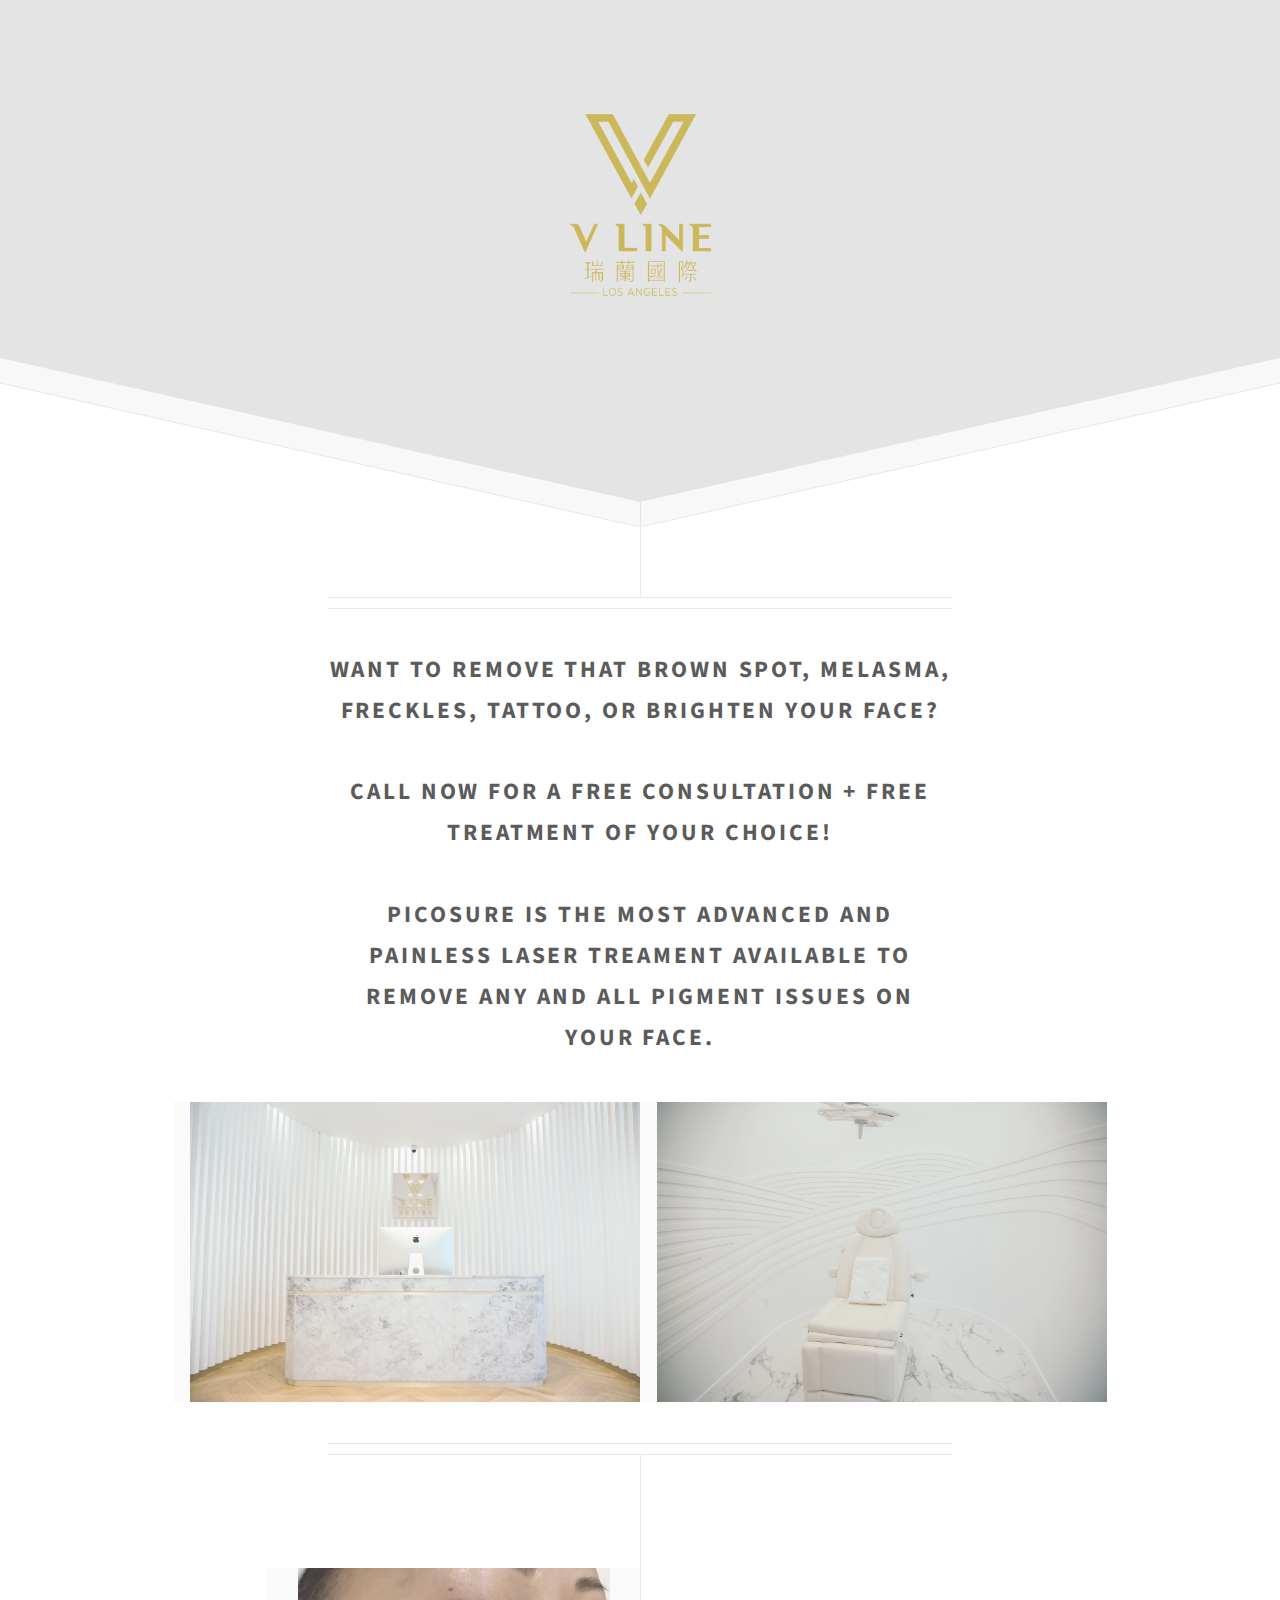
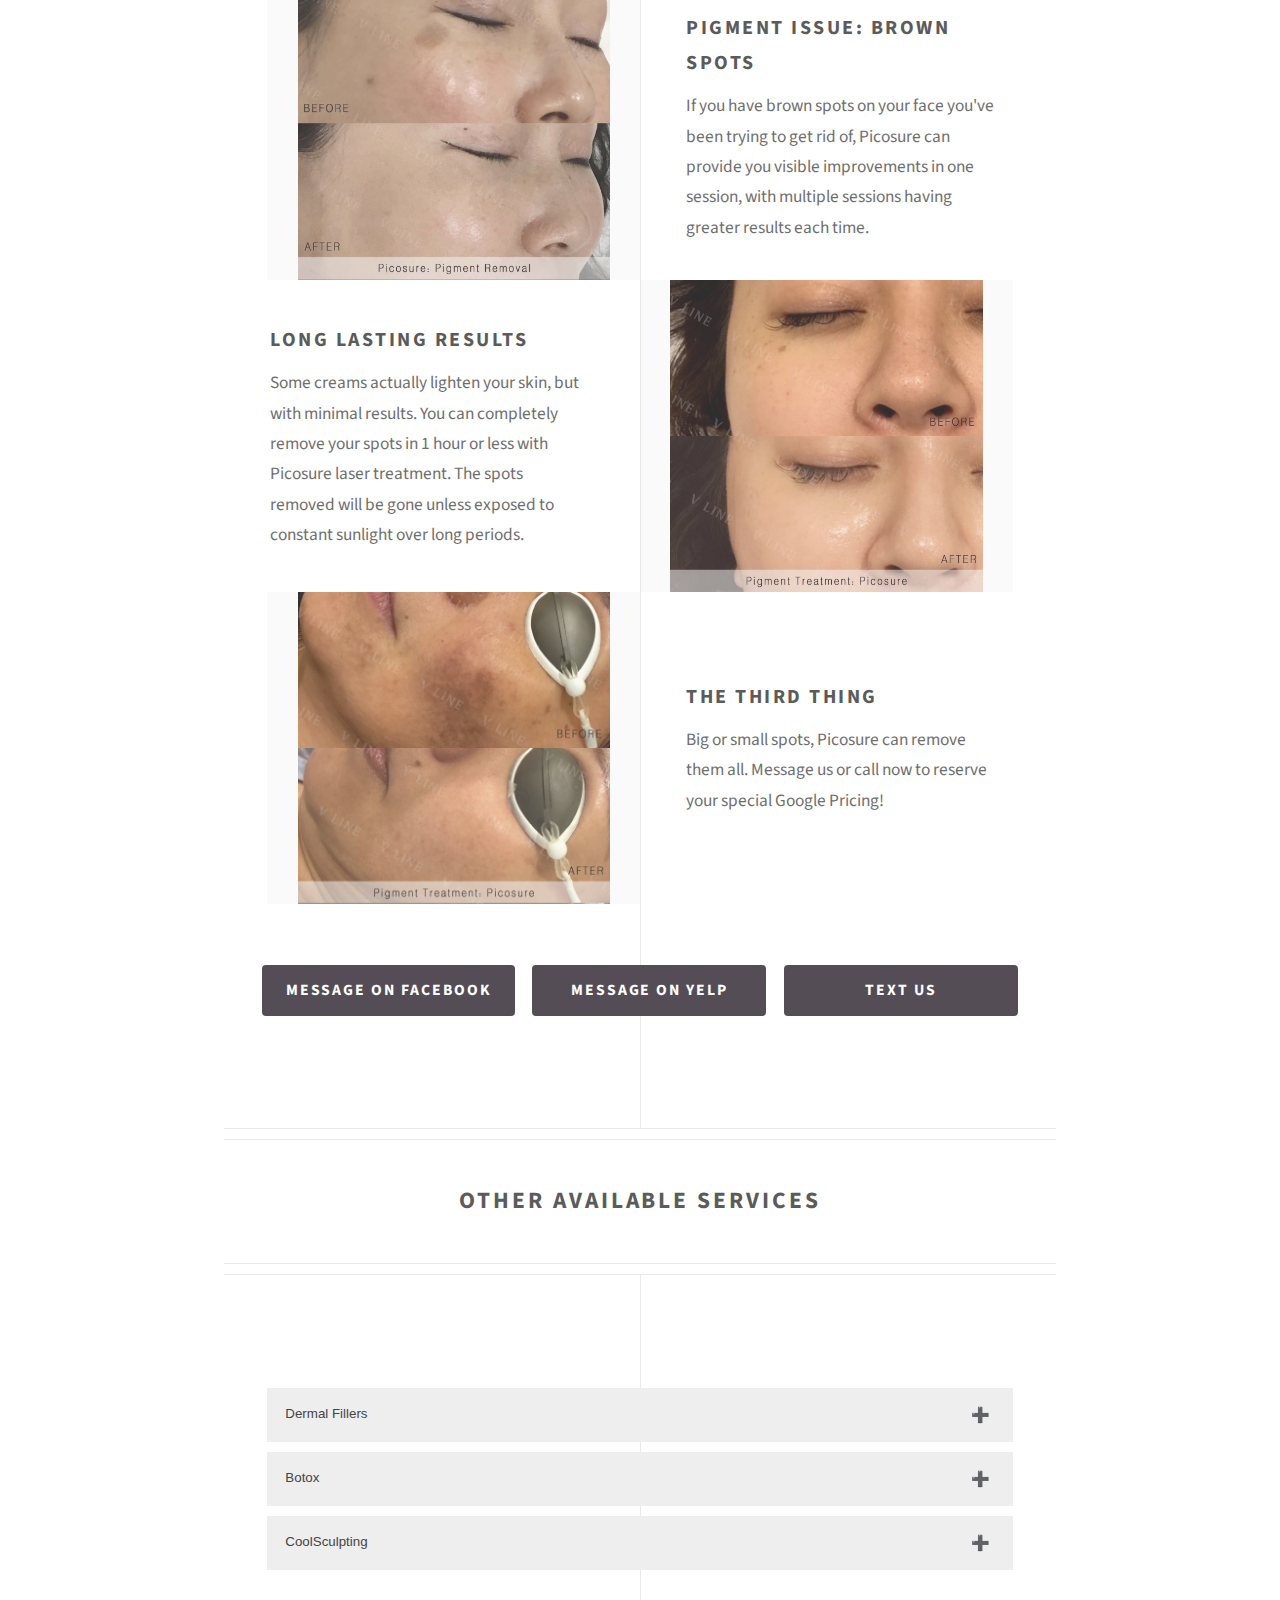
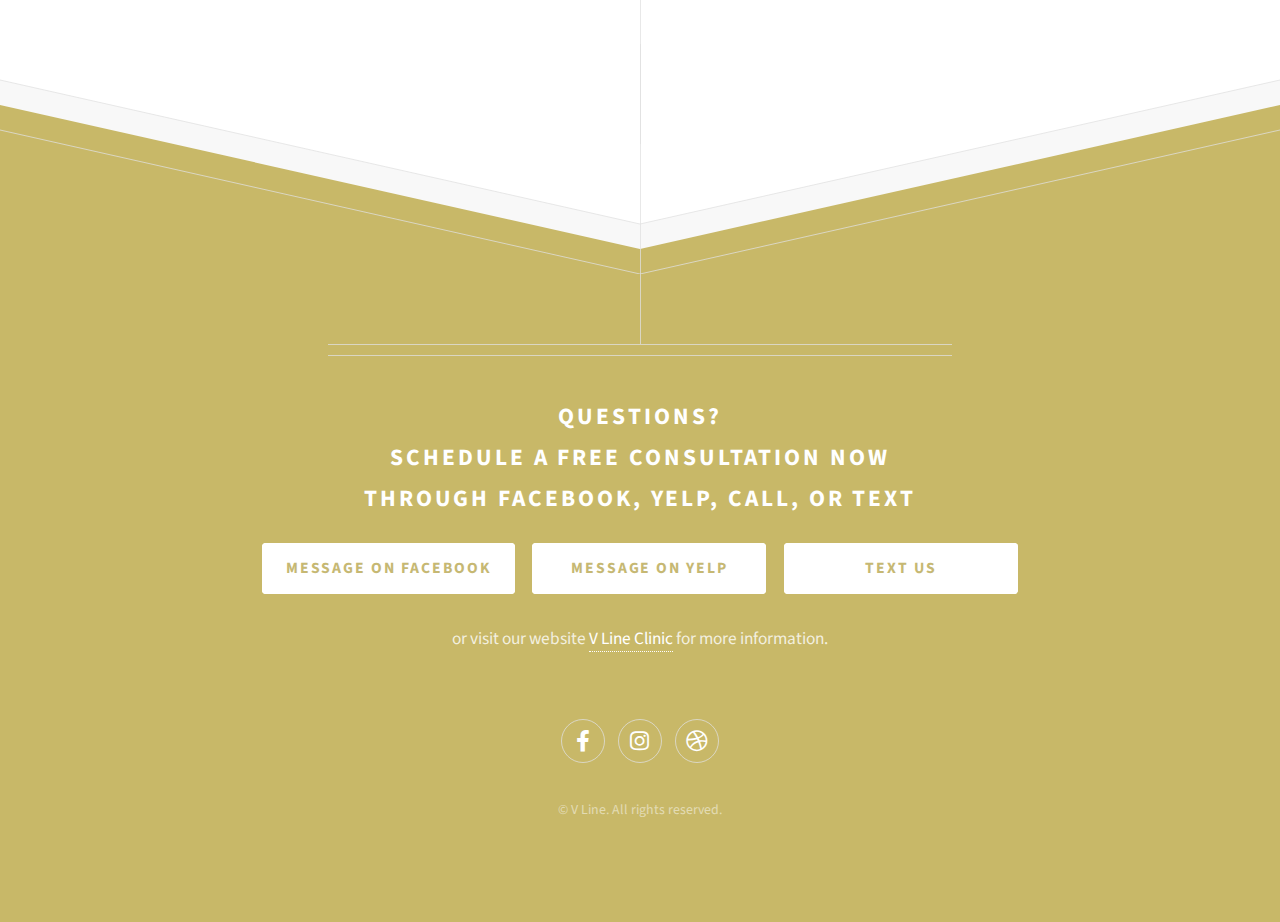
==== index.html @ 089d0a46 "Initial Accordion" ====
<!DOCTYPE HTML>
<!--
	Directive by HTML5 UP
	html5up.net | @ajlkn
	Free for personal and commercial use under the CCA 3.0 license (html5up.net/license)
-->
<html>
	<head>
		<title>V Line LA</title>
		<meta charset="utf-8" />
		<meta name="viewport" content="width=device-width, initial-scale=1, user-scalable=no" />
		<link rel="icon" type="image/png" href="./logo.png">
		<link rel="stylesheet" href="assets/css/main.css" />
	</head>
	<body class="is-preload">
		<!-- Header 
		<div class="navbar">
			<a href="#home">Home</a>
			<a href="#news">News</a>
			<a href="#contact">Contact</a>
		  </div>
		-->

		<!-- Header -->
			<div id="header">
				<img src="./logo.png" class="img-responsive center-all left-1" width="200" height="200">
				<!--<span class="logo icon fa-paper-plane"></span>-->
				
				<p>
				</p>
			</div>

		<!-- Main -->
			<div id="main">

				<header class="major container medium">
					<h2>Want to remove that brown spot, melasma, freckles, tattoo, or brighten your face?
					<br />
					<br />
					Call now for a free consultation + free treatment of your choice!
					<br />
					<br />
					Picosure is the most advanced and painless laser treament available to remove any and all pigment issues on your face.
					</h2>
					<div class="col-12">
						<ul class="actions special images">
						<li class="image"><img src="images/waiting.jpg" style="height:300px;" alt="" /></li>
						<li class="image"><img src="images/desk.jpg" style="height:300px;" alt="" /></li>
						<li class="image"><img src="images/room1.jpg" style="height:300px;" alt="" /></li>
						</ul>
					</div>
					
					<!--
					<p>Tellus erat mauris ipsum fermentum<br />
					etiam vivamus nunc nibh morbi.</p>
					-->
				</header>

				<div class="box alt container">
					<section class="feature left">
						<a class="image solid"><img src="images/img01.jpg" alt="" /></a>
						<div class="content">
							<h3>Pigment Issue: Brown Spots</h3>
							<p> If you have brown spots on your face you've been trying to get rid of, Picosure can provide you visible improvements in one session, with multiple sessions having greater results each time.</p>
						</div>
					</section>
					<section class="feature right">
						<a class="image solid"><img src="images/img02.jpg" alt="" /></a>
						<div class="content">
							<h3>Long Lasting Results</h3>
							<p>Some creams actually lighten your skin, but with minimal results. You can completely remove your spots in 1 hour or less with Picosure laser treatment.
								The spots removed will be gone unless exposed to constant sunlight over long periods.
							</p>
						</div>
					</section>
					<section class="feature left">
						<a class="image solid"><img src="images/img03.jpg" alt="" /></a>
						<div class="content">
							<h3>The Third Thing</h3>
							<p>Big or small spots, Picosure can remove them all. Message us or call now to reserve your special Google Pricing!</p>
						</div>
					</section>

				</br>
			</br>
			

					<div class="col-12">
						<ul class="actions special">
							<li><input type="submit" onClick="window.location = 'https://m.me/108499183831621?ref=w8897456';" value="Message On Facebook" /></li>
							<li><input type="submit" onClick="window.location = 'https://www.yelp.com/biz/v-line-cosmetic-clinic-arcadia?osq=vline+cosmetic';" value="Message On Yelp" /></li>
							<li><input type="submit" onClick="window.location = 'sms:6269883038';" value="Text Us" /></li>
						</ul>
					</div>
				</div>

				


				<header class="major container small">
					<h2>Other Available Services
					</h2>
					<!--
					<p>Tellus erat mauris ipsum fermentum<br />
					etiam vivamus nunc nibh morbi.</p>
					-->
				</header>

				<div class="box alt container">

                    <button class="accordion">Dermal Fillers</button>
                    <div class="panel">
                      <p>Enhance and restore for a younger appearance, soften facial contours, sharpen the bridge of the nose and chin, remove wrinkles, uplift the face and decrease the appearance of scars.</p>
                    </div>
                    <div class="acc-spacer"></div>
                    
                    <button class="accordion">Botox</button>
                    <div class="panel">
                      <p>Soften the appearance of lines and wrinkles, decrease bulky muscles, relieve headaches and stop underarm sweating.</p>
                    </div>
                    <div class="acc-spacer"></div>

                    <button class="accordion">CoolSculpting</button>
                    <div class="panel">
                      <p>Freeze and remove unwanted areas of fat. Each treatment will permanently destroy about 22-25% in the target area.</p>
                    </div>
                    <div class="acc-spacer"></div>

                    <!-- digiriotdev@gmail.com commented only for owner ref-->
					<!-- <section class="feature left">
						<a class="image solid"><img src="images/filler.JPG" alt=""/></a>
						<div class="content">
							<h3>Dermal Fillers</h3>
							<p> Enhance and restore for a younger appearance, soften facial contours, sharpen the bridge of the nose and chin, remove wrinkles, uplift the face and decrease the appearance of scars.</p>
						</div>
					</section>
					<section class="feature left">
						<a class="image solid"><img src="images/botox.jpg" alt="" /></a>
						<div class="content">
							<h3>Botox</h3>
							<p>Soften the appearance of lines and wrinkles, decrease bulky muscles, relieve headaches and stop underarm sweating.
							</p>
						</div>
					</section>
					<section class="feature left">
						<a class="image solid"><img src="images/cools.jpg" alt="" /></a>
						<div class="content">
							<h3>CoolSculpting</h3>
							<p>Freeze and remove unwanted areas of fat. Each treatment will permanently destroy about 22-25% in the target area.</p>
						</div>
					</section> -->
				</div>

				
				
				

				

				
				

			</div>

			

		<!-- Footer -->
			<div id="footer">
				<div class="container medium">

					<header class="major last">
						<h2>Questions? </br> Schedule A Free Consultation Now Through Facebook, Yelp, Call, or Text</h2>
					</header>

					<div class="row">
						<div class="col-12">
							<ul class="actions special">
								<li><input type="submit" onClick="window.location = 'https://m.me/108499183831621?ref=w8897456';" value="Message On Facebook" /></li>
								<li><input type="submit" onClick="window.location = 'https://www.yelp.com/biz/v-line-cosmetic-clinic-arcadia?osq=vline+cosmetic';" value="Message On Yelp" /></li>
								<li><input type="submit" onClick="window.location = 'sms:6269883038';" value="Text Us" /></li>
							</ul>
						</div>
					</div>
					<br/>

					<p>or visit our website <a href="http://www.vlineclinicusa.com">V Line Clinic</a> for more information.</p>

						

						
						<br/>

					<ul class="icons">
						<li><a href="https://www.facebook.com/vlinearcadia/" class="icon brands fa-facebook-f"><span class="label">Facebook</span></a></li>
						<li><a href="https://www.instagram.com/vlinela" class="icon brands fa-instagram"><span class="label">Instagram</span></a></li>
						<li><a href="http://www.vlineclinicusa.com" class="icon brands fa-dribbble"><span class="label">Dribbble</span></a></li>
					</ul>

					<ul class="copyright">
						<li>&copy; V Line. All rights reserved.</li>
					</ul>

				</div>
			</div>

		<!-- Scripts -->
			<script src="assets/js/jquery.min.js"></script>
			<script src="assets/js/browser.min.js"></script>
			<script src="assets/js/breakpoints.min.js"></script>
			<script src="assets/js/util.js"></script>
			<script src="assets/js/main.js"></script>

	</body>
</html>
---- assets/css/main.css ----
@import url("fontawesome-all.min.css");
@import url("https://fonts.googleapis.com/css?family=Source+Sans+Pro:300,300italic,400,400italic,600,600italic,700,700italic");

/*
	Directive by HTML5 UP
	html5up.net | @ajlkn
	Free for personal and commercial use under the CCA 3.0 license (html5up.net/license)
*/

html, body, div, span, applet, object,
iframe, h1, h2, h3, h4, h5, h6, p, blockquote,
pre, a, abbr, acronym, address, big, cite,
code, del, dfn, em, img, ins, kbd, q, s, samp,
small, strike, strong, sub, sup, tt, var, b,
u, i, center, dl, dt, dd, ol, ul, li, fieldset,
form, label, legend, table, caption, tbody,
tfoot, thead, tr, th, td, article, aside,
canvas, details, embed, figure, figcaption,
footer, header, hgroup, menu, nav, output, ruby,
section, summary, time, mark, audio, video {
	margin: 0;
	padding: 0;
	border: 0;
	font-size: 100%;
	font: inherit;
	vertical-align: baseline;}

article, aside, details, figcaption, figure,
footer, header, hgroup, menu, nav, section {
	display: block;}

body {
	line-height: 1;
}

ol, ul {
	list-style: none;
}

blockquote, q {
	quotes: none;
}

	blockquote:before, blockquote:after, q:before, q:after {
		content: '';
		content: none;
	}

table {
	border-collapse: collapse;
	border-spacing: 0;
}

body {
	-webkit-text-size-adjust: none;
}

mark {
	background-color: transparent;
	color: inherit;
}

input::-moz-focus-inner {
	border: 0;
	padding: 0;
}

input, select, textarea {
	-moz-appearance: none;
	-webkit-appearance: none;
	-ms-appearance: none;
	appearance: none;
}

/* Basic */

	html {
		box-sizing: border-box;
	}

	*, *:before, *:after {
		box-sizing: inherit;
	}

	html, body {
		height: 100%;
	}

	body {
		background: #ffffff;
	}

		body.is-preload *, body.is-preload *:before, body.is-preload *:after {
			-moz-animation: none !important;
			-webkit-animation: none !important;
			-ms-animation: none !important;
			animation: none !important;
			-moz-transition: none !important;
			-webkit-transition: none !important;
			-ms-transition: none !important;
			transition: none !important;
		}

	body, input, select, textarea {
		color: #6e6e6e;
		font-family: 'Source Sans Pro', sans-serif;
		font-size: 16pt;
		font-weight: 400;
		line-height: 1.75em;
	}

	a {
		-moz-transition: color 0.2s ease-in-out, border-bottom-color 0.2s ease-in-out;
		-webkit-transition: color 0.2s ease-in-out, border-bottom-color 0.2s ease-in-out;
		-ms-transition: color 0.2s ease-in-out, border-bottom-color 0.2s ease-in-out;
		transition: color 0.2s ease-in-out, border-bottom-color 0.2s ease-in-out;
		border-bottom: dotted 1px;
		color: #4eb980;
		text-decoration: none;
	}

		a:hover {
			border-bottom-color: transparent;
		}

	strong, b {
		font-weight: 600;
		color: #5b5b5b;
	}

	em, i {
		font-style: italic;
	}

	p, ul, ol, dl, table, blockquote, form {
		margin: 0 0 2em 0;
	}

	h1, h2, h3, h4, h5, h6 {
		color: #5b5b5b;
		font-weight: 700;
		letter-spacing: 0.125em;
		line-height: 1.75em;
		margin-bottom: 1em;
		text-transform: uppercase;
		text-align: center;
	}

		h1 a, h2 a, h3 a, h4 a, h5 a, h6 a {
			color: inherit;
			text-decoration: none;
		}

	h2 {
		font-size: 1.75em;
	}

	h3 {
		font-size: 1.5em;
	}

	sub {
		font-size: 0.8em;
		position: relative;
		top: 0.5em;
	}

	sup {
		font-size: 0.8em;
		position: relative;
		top: -0.5em;
	}

	hr {
		border: 0;
		border-top: solid 1px rgba(224, 224, 224, 0.75);
		margin-bottom: 1.5em;
	}

	blockquote {
		border-left: solid 0.5em rgba(224, 224, 224, 0.75);
		font-style: italic;
		padding: 1em 0 1em 2em;
	}

/* Container */

	.container {
		margin: 0 auto;
		max-width: 100%;
		width: 51em;
	}

		.container.medium {
			width: 38.25em;
		}

		@media screen and (max-width: 1280px) {

			.container {
				width: 48em;
			}

				.container.medium {
					width: 36em;
				}

		}

		@media screen and (max-width: 980px) {

			.container {
				width: 95%;
			}

				.container.medium {
					width: 71.25%;
				}

		}

		@media screen and (max-width: 840px) {

			.container {
				width: 95% !important;
			}

		}

		@media screen and (max-width: 736px) {

			.container {
				width: 90% !important;
			}

		}

		@media screen and (max-width: 480px) {

			.container {
				width: 100% !important;
			}

		}

/* Row */

	.row {
		display: flex;
		flex-wrap: wrap;
		box-sizing: border-box;
		align-items: stretch;
	}

		.row > * {
			box-sizing: border-box;
		}

		.row.gtr-uniform > * > :last-child {
			margin-bottom: 0;
		}

		.row.aln-left {
			justify-content: flex-start;
		}

		.row.aln-center {
			justify-content: center;
		}

		.row.aln-right {
			justify-content: flex-end;
		}

		.row.aln-top {
			align-items: flex-start;
		}

		.row.aln-middle {
			align-items: center;
		}

		.row.aln-bottom {
			align-items: flex-end;
		}

		.row > .imp {
			order: -1;
		}

		.row > .col-1 {
			width: 8.33333%;
		}

		.row > .off-1 {
			margin-left: 8.33333%;
		}

		.row > .col-2 {
			width: 16.66667%;
		}

		.row > .off-2 {
			margin-left: 16.66667%;
		}

		.row > .col-3 {
			width: 25%;
		}

		.row > .off-3 {
			margin-left: 25%;
		}

		.row > .col-4 {
			width: 33.33333%;
		}

		.row > .off-4 {
			margin-left: 33.33333%;
		}

		.row > .col-5 {
			width: 41.66667%;
		}

		.row > .off-5 {
			margin-left: 41.66667%;
		}

		.row > .col-6 {
			width: 50%;
		}

		.row > .off-6 {
			margin-left: 50%;
		}

		.row > .col-7 {
			width: 58.33333%;
		}

		.row > .off-7 {
			margin-left: 58.33333%;
		}

		.row > .col-8 {
			width: 66.66667%;
		}

		.row > .off-8 {
			margin-left: 66.66667%;
		}

		.row > .col-9 {
			width: 75%;
		}

		.row > .off-9 {
			margin-left: 75%;
		}

		.row > .col-10 {
			width: 83.33333%;
		}

		.row > .off-10 {
			margin-left: 83.33333%;
		}

		.row > .col-11 {
			width: 91.66667%;
		}

		.row > .off-11 {
			margin-left: 91.66667%;
		}

		.row > .col-12 {
			width: 100%;
		}

		.row > .off-12 {
			margin-left: 100%;
		}

		.row.gtr-0 {
			margin-top: 0px;
			margin-left: 0px;
		}

			.row.gtr-0 > * {
				padding: 0px 0 0 0px;
			}

			.row.gtr-0.gtr-uniform {
				margin-top: 0px;
			}

				.row.gtr-0.gtr-uniform > * {
					padding-top: 0px;
				}

		.row.gtr-25 {
			margin-top: -7.5px;
			margin-left: -7.5px;
		}

			.row.gtr-25 > * {
				padding: 7.5px 0 0 7.5px;
			}

			.row.gtr-25.gtr-uniform {
				margin-top: -7.5px;
			}

				.row.gtr-25.gtr-uniform > * {
					padding-top: 7.5px;
				}

		.row.gtr-50 {
			margin-top: -15px;
			margin-left: -15px;
		}

			.row.gtr-50 > * {
				padding: 15px 0 0 15px;
			}

			.row.gtr-50.gtr-uniform {
				margin-top: -15px;
			}

				.row.gtr-50.gtr-uniform > * {
					padding-top: 15px;
				}

		.row {
			margin-top: -30px;
			margin-left: -30px;
		}

			.row > * {
				padding: 30px 0 0 30px;
			}

			.row.gtr-uniform {
				margin-top: -30px;
			}

				.row.gtr-uniform > * {
					padding-top: 30px;
				}

		.row.gtr-150 {
			margin-top: -45px;
			margin-left: -45px;
		}

			.row.gtr-150 > * {
				padding: 45px 0 0 45px;
			}

			.row.gtr-150.gtr-uniform {
				margin-top: -45px;
			}

				.row.gtr-150.gtr-uniform > * {
					padding-top: 45px;
				}

		.row.gtr-200 {
			margin-top: -60px;
			margin-left: -60px;
		}

			.row.gtr-200 > * {
				padding: 60px 0 0 60px;
			}

			.row.gtr-200.gtr-uniform {
				margin-top: -60px;
			}

				.row.gtr-200.gtr-uniform > * {
					padding-top: 60px;
				}

		@media screen and (max-width: 1680px) {

			.row {
				display: flex;
				flex-wrap: wrap;
				box-sizing: border-box;
				align-items: stretch;
			}

				.row > * {
					box-sizing: border-box;
				}

				.row.gtr-uniform > * > :last-child {
					margin-bottom: 0;
				}

				.row.aln-left {
					justify-content: flex-start;
				}

				.row.aln-center {
					justify-content: center;
				}

				.row.aln-right {
					justify-content: flex-end;
				}

				.row.aln-top {
					align-items: flex-start;
				}

				.row.aln-middle {
					align-items: center;
				}

				.row.aln-bottom {
					align-items: flex-end;
				}

				.row > .imp-wide {
					order: -1;
				}

				.row > .col-1-wide {
					width: 8.33333%;
				}

				.row > .off-1-wide {
					margin-left: 8.33333%;
				}

				.row > .col-2-wide {
					width: 16.66667%;
				}

				.row > .off-2-wide {
					margin-left: 16.66667%;
				}

				.row > .col-3-wide {
					width: 25%;
				}

				.row > .off-3-wide {
					margin-left: 25%;
				}

				.row > .col-4-wide {
					width: 33.33333%;
				}

				.row > .off-4-wide {
					margin-left: 33.33333%;
				}

				.row > .col-5-wide {
					width: 41.66667%;
				}

				.row > .off-5-wide {
					margin-left: 41.66667%;
				}

				.row > .col-6-wide {
					width: 50%;
				}

				.row > .off-6-wide {
					margin-left: 50%;
				}

				.row > .col-7-wide {
					width: 58.33333%;
				}

				.row > .off-7-wide {
					margin-left: 58.33333%;
				}

				.row > .col-8-wide {
					width: 66.66667%;
				}

				.row > .off-8-wide {
					margin-left: 66.66667%;
				}

				.row > .col-9-wide {
					width: 75%;
				}

				.row > .off-9-wide {
					margin-left: 75%;
				}

				.row > .col-10-wide {
					width: 83.33333%;
				}

				.row > .off-10-wide {
					margin-left: 83.33333%;
				}

				.row > .col-11-wide {
					width: 91.66667%;
				}

				.row > .off-11-wide {
					margin-left: 91.66667%;
				}

				.row > .col-12-wide {
					width: 100%;
				}

				.row > .off-12-wide {
					margin-left: 100%;
				}

				.row.gtr-0 {
					margin-top: 0px;
					margin-left: 0px;
				}

					.row.gtr-0 > * {
						padding: 0px 0 0 0px;
					}

					.row.gtr-0.gtr-uniform {
						margin-top: 0px;
					}

						.row.gtr-0.gtr-uniform > * {
							padding-top: 0px;
						}

				.row.gtr-25 {
					margin-top: -7.5px;
					margin-left: -7.5px;
				}

					.row.gtr-25 > * {
						padding: 7.5px 0 0 7.5px;
					}

					.row.gtr-25.gtr-uniform {
						margin-top: -7.5px;
					}

						.row.gtr-25.gtr-uniform > * {
							padding-top: 7.5px;
						}

				.row.gtr-50 {
					margin-top: -15px;
					margin-left: -15px;
				}

					.row.gtr-50 > * {
						padding: 15px 0 0 15px;
					}

					.row.gtr-50.gtr-uniform {
						margin-top: -15px;
					}

						.row.gtr-50.gtr-uniform > * {
							padding-top: 15px;
						}

				.row {
					margin-top: -30px;
					margin-left: -30px;
				}

					.row > * {
						padding: 30px 0 0 30px;
					}

					.row.gtr-uniform {
						margin-top: -30px;
					}

						.row.gtr-uniform > * {
							padding-top: 30px;
						}

				.row.gtr-150 {
					margin-top: -45px;
					margin-left: -45px;
				}

					.row.gtr-150 > * {
						padding: 45px 0 0 45px;
					}

					.row.gtr-150.gtr-uniform {
						margin-top: -45px;
					}

						.row.gtr-150.gtr-uniform > * {
							padding-top: 45px;
						}

				.row.gtr-200 {
					margin-top: -60px;
					margin-left: -60px;
				}

					.row.gtr-200 > * {
						padding: 60px 0 0 60px;
					}

					.row.gtr-200.gtr-uniform {
						margin-top: -60px;
					}

						.row.gtr-200.gtr-uniform > * {
							padding-top: 60px;
						}

		}

		@media screen and (max-width: 1280px) {

			.row {
				display: flex;
				flex-wrap: wrap;
				box-sizing: border-box;
				align-items: stretch;
			}

				.row > * {
					box-sizing: border-box;
				}

				.row.gtr-uniform > * > :last-child {
					margin-bottom: 0;
				}

				.row.aln-left {
					justify-content: flex-start;
				}

				.row.aln-center {
					justify-content: center;
				}

				.row.aln-right {
					justify-content: flex-end;
				}

				.row.aln-top {
					align-items: flex-start;
				}

				.row.aln-middle {
					align-items: center;
				}

				.row.aln-bottom {
					align-items: flex-end;
				}

				.row > .imp-normal {
					order: -1;
				}

				.row > .col-1-normal {
					width: 8.33333%;
				}

				.row > .off-1-normal {
					margin-left: 8.33333%;
				}

				.row > .col-2-normal {
					width: 16.66667%;
				}

				.row > .off-2-normal {
					margin-left: 16.66667%;
				}

				.row > .col-3-normal {
					width: 25%;
				}

				.row > .off-3-normal {
					margin-left: 25%;
				}

				.row > .col-4-normal {
					width: 33.33333%;
				}

				.row > .off-4-normal {
					margin-left: 33.33333%;
				}

				.row > .col-5-normal {
					width: 41.66667%;
				}

				.row > .off-5-normal {
					margin-left: 41.66667%;
				}

				.row > .col-6-normal {
					width: 50%;
				}

				.row > .off-6-normal {
					margin-left: 50%;
				}

				.row > .col-7-normal {
					width: 58.33333%;
				}

				.row > .off-7-normal {
					margin-left: 58.33333%;
				}

				.row > .col-8-normal {
					width: 66.66667%;
				}

				.row > .off-8-normal {
					margin-left: 66.66667%;
				}

				.row > .col-9-normal {
					width: 75%;
				}

				.row > .off-9-normal {
					margin-left: 75%;
				}

				.row > .col-10-normal {
					width: 83.33333%;
				}

				.row > .off-10-normal {
					margin-left: 83.33333%;
				}

				.row > .col-11-normal {
					width: 91.66667%;
				}

				.row > .off-11-normal {
					margin-left: 91.66667%;
				}

				.row > .col-12-normal {
					width: 100%;
				}

				.row > .off-12-normal {
					margin-left: 100%;
				}

				.row.gtr-0 {
					margin-top: 0px;
					margin-left: 0px;
				}

					.row.gtr-0 > * {
						padding: 0px 0 0 0px;
					}

					.row.gtr-0.gtr-uniform {
						margin-top: 0px;
					}

						.row.gtr-0.gtr-uniform > * {
							padding-top: 0px;
						}

				.row.gtr-25 {
					margin-top: -7.5px;
					margin-left: -7.5px;
				}

					.row.gtr-25 > * {
						padding: 7.5px 0 0 7.5px;
					}

					.row.gtr-25.gtr-uniform {
						margin-top: -7.5px;
					}

						.row.gtr-25.gtr-uniform > * {
							padding-top: 7.5px;
						}

				.row.gtr-50 {
					margin-top: -15px;
					margin-left: -15px;
				}

					.row.gtr-50 > * {
						padding: 15px 0 0 15px;
					}

					.row.gtr-50.gtr-uniform {
						margin-top: -15px;
					}

						.row.gtr-50.gtr-uniform > * {
							padding-top: 15px;
						}

				.row {
					margin-top: -30px;
					margin-left: -30px;
				}

					.row > * {
						padding: 30px 0 0 30px;
					}

					.row.gtr-uniform {
						margin-top: -30px;
					}

						.row.gtr-uniform > * {
							padding-top: 30px;
						}

				.row.gtr-150 {
					margin-top: -45px;
					margin-left: -45px;
				}

					.row.gtr-150 > * {
						padding: 45px 0 0 45px;
					}

					.row.gtr-150.gtr-uniform {
						margin-top: -45px;
					}

						.row.gtr-150.gtr-uniform > * {
							padding-top: 45px;
						}

				.row.gtr-200 {
					margin-top: -60px;
					margin-left: -60px;
				}

					.row.gtr-200 > * {
						padding: 60px 0 0 60px;
					}

					.row.gtr-200.gtr-uniform {
						margin-top: -60px;
					}

						.row.gtr-200.gtr-uniform > * {
							padding-top: 60px;
						}

		}

		@media screen and (max-width: 980px) {

			.row {
				display: flex;
				flex-wrap: wrap;
				box-sizing: border-box;
				align-items: stretch;
			}

				.row > * {
					box-sizing: border-box;
				}

				.row.gtr-uniform > * > :last-child {
					margin-bottom: 0;
				}

				.row.aln-left {
					justify-content: flex-start;
				}

				.row.aln-center {
					justify-content: center;
				}

				.row.aln-right {
					justify-content: flex-end;
				}

				.row.aln-top {
					align-items: flex-start;
				}

				.row.aln-middle {
					align-items: center;
				}

				.row.aln-bottom {
					align-items: flex-end;
				}

				.row > .imp-narrow {
					order: -1;
				}

				.row > .col-1-narrow {
					width: 8.33333%;
				}

				.row > .off-1-narrow {
					margin-left: 8.33333%;
				}

				.row > .col-2-narrow {
					width: 16.66667%;
				}

				.row > .off-2-narrow {
					margin-left: 16.66667%;
				}

				.row > .col-3-narrow {
					width: 25%;
				}

				.row > .off-3-narrow {
					margin-left: 25%;
				}

				.row > .col-4-narrow {
					width: 33.33333%;
				}

				.row > .off-4-narrow {
					margin-left: 33.33333%;
				}

				.row > .col-5-narrow {
					width: 41.66667%;
				}

				.row > .off-5-narrow {
					margin-left: 41.66667%;
				}

				.row > .col-6-narrow {
					width: 50%;
				}

				.row > .off-6-narrow {
					margin-left: 50%;
				}

				.row > .col-7-narrow {
					width: 58.33333%;
				}

				.row > .off-7-narrow {
					margin-left: 58.33333%;
				}

				.row > .col-8-narrow {
					width: 66.66667%;
				}

				.row > .off-8-narrow {
					margin-left: 66.66667%;
				}

				.row > .col-9-narrow {
					width: 75%;
				}

				.row > .off-9-narrow {
					margin-left: 75%;
				}

				.row > .col-10-narrow {
					width: 83.33333%;
				}

				.row > .off-10-narrow {
					margin-left: 83.33333%;
				}

				.row > .col-11-narrow {
					width: 91.66667%;
				}

				.row > .off-11-narrow {
					margin-left: 91.66667%;
				}

				.row > .col-12-narrow {
					width: 100%;
				}

				.row > .off-12-narrow {
					margin-left: 100%;
				}

				.row.gtr-0 {
					margin-top: 0px;
					margin-left: 0px;
				}

					.row.gtr-0 > * {
						padding: 0px 0 0 0px;
					}

					.row.gtr-0.gtr-uniform {
						margin-top: 0px;
					}

						.row.gtr-0.gtr-uniform > * {
							padding-top: 0px;
						}

				.row.gtr-25 {
					margin-top: -7.5px;
					margin-left: -7.5px;
				}

					.row.gtr-25 > * {
						padding: 7.5px 0 0 7.5px;
					}

					.row.gtr-25.gtr-uniform {
						margin-top: -7.5px;
					}

						.row.gtr-25.gtr-uniform > * {
							padding-top: 7.5px;
						}

				.row.gtr-50 {
					margin-top: -15px;
					margin-left: -15px;
				}

					.row.gtr-50 > * {
						padding: 15px 0 0 15px;
					}

					.row.gtr-50.gtr-uniform {
						margin-top: -15px;
					}

						.row.gtr-50.gtr-uniform > * {
							padding-top: 15px;
						}

				.row {
					margin-top: -30px;
					margin-left: -30px;
				}

					.row > * {
						padding: 30px 0 0 30px;
					}

					.row.gtr-uniform {
						margin-top: -30px;
					}

						.row.gtr-uniform > * {
							padding-top: 30px;
						}

				.row.gtr-150 {
					margin-top: -45px;
					margin-left: -45px;
				}

					.row.gtr-150 > * {
						padding: 45px 0 0 45px;
					}

					.row.gtr-150.gtr-uniform {
						margin-top: -45px;
					}

						.row.gtr-150.gtr-uniform > * {
							padding-top: 45px;
						}

				.row.gtr-200 {
					margin-top: -60px;
					margin-left: -60px;
				}

					.row.gtr-200 > * {
						padding: 60px 0 0 60px;
					}

					.row.gtr-200.gtr-uniform {
						margin-top: -60px;
					}

						.row.gtr-200.gtr-uniform > * {
							padding-top: 60px;
						}

		}

		@media screen and (max-width: 840px) {

			.row {
				display: flex;
				flex-wrap: wrap;
				box-sizing: border-box;
				align-items: stretch;
			}

				.row > * {
					box-sizing: border-box;
				}

				.row.gtr-uniform > * > :last-child {
					margin-bottom: 0;
				}

				.row.aln-left {
					justify-content: flex-start;
				}

				.row.aln-center {
					justify-content: center;
				}

				.row.aln-right {
					justify-content: flex-end;
				}

				.row.aln-top {
					align-items: flex-start;
				}

				.row.aln-middle {
					align-items: center;
				}

				.row.aln-bottom {
					align-items: flex-end;
				}

				.row > .imp-narrower {
					order: -1;
				}

				.row > .col-1-narrower {
					width: 8.33333%;
				}

				.row > .off-1-narrower {
					margin-left: 8.33333%;
				}

				.row > .col-2-narrower {
					width: 16.66667%;
				}

				.row > .off-2-narrower {
					margin-left: 16.66667%;
				}

				.row > .col-3-narrower {
					width: 25%;
				}

				.row > .off-3-narrower {
					margin-left: 25%;
				}

				.row > .col-4-narrower {
					width: 33.33333%;
				}

				.row > .off-4-narrower {
					margin-left: 33.33333%;
				}

				.row > .col-5-narrower {
					width: 41.66667%;
				}

				.row > .off-5-narrower {
					margin-left: 41.66667%;
				}

				.row > .col-6-narrower {
					width: 50%;
				}

				.row > .off-6-narrower {
					margin-left: 50%;
				}

				.row > .col-7-narrower {
					width: 58.33333%;
				}

				.row > .off-7-narrower {
					margin-left: 58.33333%;
				}

				.row > .col-8-narrower {
					width: 66.66667%;
				}

				.row > .off-8-narrower {
					margin-left: 66.66667%;
				}

				.row > .col-9-narrower {
					width: 75%;
				}

				.row > .off-9-narrower {
					margin-left: 75%;
				}

				.row > .col-10-narrower {
					width: 83.33333%;
				}

				.row > .off-10-narrower {
					margin-left: 83.33333%;
				}

				.row > .col-11-narrower {
					width: 91.66667%;
				}

				.row > .off-11-narrower {
					margin-left: 91.66667%;
				}

				.row > .col-12-narrower {
					width: 100%;
				}

				.row > .off-12-narrower {
					margin-left: 100%;
				}

				.row.gtr-0 {
					margin-top: 0px;
					margin-left: 0px;
				}

					.row.gtr-0 > * {
						padding: 0px 0 0 0px;
					}

					.row.gtr-0.gtr-uniform {
						margin-top: 0px;
					}

						.row.gtr-0.gtr-uniform > * {
							padding-top: 0px;
						}

				.row.gtr-25 {
					margin-top: -5px;
					margin-left: -5px;
				}

					.row.gtr-25 > * {
						padding: 5px 0 0 5px;
					}

					.row.gtr-25.gtr-uniform {
						margin-top: -5px;
					}

						.row.gtr-25.gtr-uniform > * {
							padding-top: 5px;
						}

				.row.gtr-50 {
					margin-top: -10px;
					margin-left: -10px;
				}

					.row.gtr-50 > * {
						padding: 10px 0 0 10px;
					}

					.row.gtr-50.gtr-uniform {
						margin-top: -10px;
					}

						.row.gtr-50.gtr-uniform > * {
							padding-top: 10px;
						}

				.row {
					margin-top: -20px;
					margin-left: -20px;
				}

					.row > * {
						padding: 20px 0 0 20px;
					}

					.row.gtr-uniform {
						margin-top: -20px;
					}

						.row.gtr-uniform > * {
							padding-top: 20px;
						}

				.row.gtr-150 {
					margin-top: -30px;
					margin-left: -30px;
				}

					.row.gtr-150 > * {
						padding: 30px 0 0 30px;
					}

					.row.gtr-150.gtr-uniform {
						margin-top: -30px;
					}

						.row.gtr-150.gtr-uniform > * {
							padding-top: 30px;
						}

				.row.gtr-200 {
					margin-top: -40px;
					margin-left: -40px;
				}

					.row.gtr-200 > * {
						padding: 40px 0 0 40px;
					}

					.row.gtr-200.gtr-uniform {
						margin-top: -40px;
					}

						.row.gtr-200.gtr-uniform > * {
							padding-top: 40px;
						}

		}

		@media screen and (max-width: 736px) {

			.row {
				display: flex;
				flex-wrap: wrap;
				box-sizing: border-box;
				align-items: stretch;
			}

				.row > * {
					box-sizing: border-box;
				}

				.row.gtr-uniform > * > :last-child {
					margin-bottom: 0;
				}

				.row.aln-left {
					justify-content: flex-start;
				}

				.row.aln-center {
					justify-content: center;
				}

				.row.aln-right {
					justify-content: flex-end;
				}

				.row.aln-top {
					align-items: flex-start;
				}

				.row.aln-middle {
					align-items: center;
				}

				.row.aln-bottom {
					align-items: flex-end;
				}

				.row > .imp-mobile {
					order: -1;
				}

				.row > .col-1-mobile {
					width: 8.33333%;
				}

				.row > .off-1-mobile {
					margin-left: 8.33333%;
				}

				.row > .col-2-mobile {
					width: 16.66667%;
				}

				.row > .off-2-mobile {
					margin-left: 16.66667%;
				}

				.row > .col-3-mobile {
					width: 25%;
				}

				.row > .off-3-mobile {
					margin-left: 25%;
				}

				.row > .col-4-mobile {
					width: 33.33333%;
				}

				.row > .off-4-mobile {
					margin-left: 33.33333%;
				}

				.row > .col-5-mobile {
					width: 41.66667%;
				}

				.row > .off-5-mobile {
					margin-left: 41.66667%;
				}

				.row > .col-6-mobile {
					width: 50%;
				}

				.row > .off-6-mobile {
					margin-left: 50%;
				}

				.row > .col-7-mobile {
					width: 58.33333%;
				}

				.row > .off-7-mobile {
					margin-left: 58.33333%;
				}

				.row > .col-8-mobile {
					width: 66.66667%;
				}

				.row > .off-8-mobile {
					margin-left: 66.66667%;
				}

				.row > .col-9-mobile {
					width: 75%;
				}

				.row > .off-9-mobile {
					margin-left: 75%;
				}

				.row > .col-10-mobile {
					width: 83.33333%;
				}

				.row > .off-10-mobile {
					margin-left: 83.33333%;
				}

				.row > .col-11-mobile {
					width: 91.66667%;
				}

				.row > .off-11-mobile {
					margin-left: 91.66667%;
				}

				.row > .col-12-mobile {
					width: 100%;
				}

				.row > .off-12-mobile {
					margin-left: 100%;
				}

				.row.gtr-0 {
					margin-top: 0px;
					margin-left: 0px;
				}

					.row.gtr-0 > * {
						padding: 0px 0 0 0px;
					}

					.row.gtr-0.gtr-uniform {
						margin-top: 0px;
					}

						.row.gtr-0.gtr-uniform > * {
							padding-top: 0px;
						}

				.row.gtr-25 {
					margin-top: -57.5px;
					margin-left: -5px;
				}

					.row.gtr-25 > * {
						padding: 57.5px 0 0 5px;
					}

					.row.gtr-25.gtr-uniform {
						margin-top: -5px;
					}

						.row.gtr-25.gtr-uniform > * {
							padding-top: 5px;
						}

				.row.gtr-50 {
					margin-top: -115px;
					margin-left: -10px;
				}

					.row.gtr-50 > * {
						padding: 115px 0 0 10px;
					}

					.row.gtr-50.gtr-uniform {
						margin-top: -10px;
					}

						.row.gtr-50.gtr-uniform > * {
							padding-top: 10px;
						}

				.row {
					margin-top: -230px;
					margin-left: -20px;
				}

					.row > * {
						padding: 230px 0 0 20px;
					}

					.row.gtr-uniform {
						margin-top: -20px;
					}

						.row.gtr-uniform > * {
							padding-top: 20px;
						}

				.row.gtr-150 {
					margin-top: -345px;
					margin-left: -30px;
				}

					.row.gtr-150 > * {
						padding: 345px 0 0 30px;
					}

					.row.gtr-150.gtr-uniform {
						margin-top: -30px;
					}

						.row.gtr-150.gtr-uniform > * {
							padding-top: 30px;
						}

				.row.gtr-200 {
					margin-top: -460px;
					margin-left: -40px;
				}

					.row.gtr-200 > * {
						padding: 460px 0 0 40px;
					}

					.row.gtr-200.gtr-uniform {
						margin-top: -40px;
					}

						.row.gtr-200.gtr-uniform > * {
							padding-top: 40px;
						}

		}

		@media screen and (max-width: 480px) {

			.row {
				display: flex;
				flex-wrap: wrap;
				box-sizing: border-box;
				align-items: stretch;
			}

				.row > * {
					box-sizing: border-box;
				}

				.row.gtr-uniform > * > :last-child {
					margin-bottom: 0;
				}

				.row.aln-left {
					justify-content: flex-start;
				}

				.row.aln-center {
					justify-content: center;
				}

				.row.aln-right {
					justify-content: flex-end;
				}

				.row.aln-top {
					align-items: flex-start;
				}

				.row.aln-middle {
					align-items: center;
				}

				.row.aln-bottom {
					align-items: flex-end;
				}

				.row > .imp-mobilep {
					order: -1;
				}

				.row > .col-1-mobilep {
					width: 8.33333%;
				}

				.row > .off-1-mobilep {
					margin-left: 8.33333%;
				}

				.row > .col-2-mobilep {
					width: 16.66667%;
				}

				.row > .off-2-mobilep {
					margin-left: 16.66667%;
				}

				.row > .col-3-mobilep {
					width: 25%;
				}

				.row > .off-3-mobilep {
					margin-left: 25%;
				}

				.row > .col-4-mobilep {
					width: 33.33333%;
				}

				.row > .off-4-mobilep {
					margin-left: 33.33333%;
				}

				.row > .col-5-mobilep {
					width: 41.66667%;
				}

				.row > .off-5-mobilep {
					margin-left: 41.66667%;
				}

				.row > .col-6-mobilep {
					width: 50%;
				}

				.row > .off-6-mobilep {
					margin-left: 50%;
				}

				.row > .col-7-mobilep {
					width: 58.33333%;
				}

				.row > .off-7-mobilep {
					margin-left: 58.33333%;
				}

				.row > .col-8-mobilep {
					width: 66.66667%;
				}

				.row > .off-8-mobilep {
					margin-left: 66.66667%;
				}

				.row > .col-9-mobilep {
					width: 75%;
				}

				.row > .off-9-mobilep {
					margin-left: 75%;
				}

				.row > .col-10-mobilep {
					width: 83.33333%;
				}

				.row > .off-10-mobilep {
					margin-left: 83.33333%;
				}

				.row > .col-11-mobilep {
					width: 91.66667%;
				}

				.row > .off-11-mobilep {
					margin-left: 91.66667%;
				}

				.row > .col-12-mobilep {
					width: 100%;
				}

				.row > .off-12-mobilep {
					margin-left: 100%;
				}

				.row.gtr-0 {
					margin-top: 0px;
					margin-left: 0px;
				}

					.row.gtr-0 > * {
						padding: 0px 0 0 0px;
					}

					.row.gtr-0.gtr-uniform {
						margin-top: 0px;
					}

						.row.gtr-0.gtr-uniform > * {
							padding-top: 0px;
						}

				.row.gtr-25 {
					margin-top: -5px;
					margin-left: -5px;
				}

					.row.gtr-25 > * {
						padding: 5px 0 0 5px;
					}

					.row.gtr-25.gtr-uniform {
						margin-top: -5px;
					}

						.row.gtr-25.gtr-uniform > * {
							padding-top: 5px;
						}

				.row.gtr-50 {
					margin-top: -10px;
					margin-left: -10px;
				}

					.row.gtr-50 > * {
						padding: 10px 0 0 10px;
					}

					.row.gtr-50.gtr-uniform {
						margin-top: -10px;
					}

						.row.gtr-50.gtr-uniform > * {
							padding-top: 10px;
						}

				.row {
					margin-top: -20px;
					margin-left: -20px;
				}

					.row > * {
						padding: 20px 0 0 20px;
					}

					.row.gtr-uniform {
						margin-top: -20px;
					}

						.row.gtr-uniform > * {
							padding-top: 20px;
						}

				.row.gtr-150 {
					margin-top: -30px;
					margin-left: -30px;
				}

					.row.gtr-150 > * {
						padding: 30px 0 0 30px;
					}

					.row.gtr-150.gtr-uniform {
						margin-top: -30px;
					}

						.row.gtr-150.gtr-uniform > * {
							padding-top: 30px;
						}

				.row.gtr-200 {
					margin-top: -40px;
					margin-left: -40px;
				}

					.row.gtr-200 > * {
						padding: 40px 0 0 40px;
					}

					.row.gtr-200.gtr-uniform {
						margin-top: -40px;
					}

						.row.gtr-200.gtr-uniform > * {
							padding-top: 40px;
						}

		}

/* Section/Article */

	section.special, article.special {
		text-align: center;
	}

	header {
		text-align: center;
	}

		header p {
			position: relative;
			top: -1em;
			color: #888888;
			text-transform: uppercase;
			letter-spacing: 0.075em;
		}

		header.major {
			border-bottom-width: 1px;
			border-color: rgba(224, 224, 224, 0.75);
			border-style: solid;
			border-top-width: 1px;
			margin-bottom: 6em;
			padding: 4em 0;
			position: relative;
		}

			header.major:before, header.major:after {
				background: rgba(224, 224, 224, 0.75);
				content: '';
				display: block;
				height: 1px;
				left: 0;
				position: absolute;
				width: 100%;
			}

			header.major:before {
				top: 10px;
			}

			header.major:after {
				bottom: 10px;
			}

			header.major h2 {
				margin: 0;
			}

			header.major p {
				top: 0;
				margin: 1.5em 0 0 0;
				padding: 1.5em 1.5em 0 1.5em;
				font-size: 1.5em;
				line-height: 1.75em;
				border-top: solid 1px rgba(224, 224, 224, 0.75);
				display: inline-block;
			}

			header.major.last {
				border-bottom: 0;
				margin-bottom: 0;
				padding-bottom: 0;
			}

				header.major.last:after {
					display: none;
				}

				header.major.last h2 {
					margin-bottom: 1em;
				}

	footer {
		text-align: center;
	}

		footer.major {
			border-bottom-width: 1px;
			border-color: rgba(224, 224, 224, 0.75);
			border-style: solid;
			border-top-width: 1px;
			margin-top: 6em;
			padding: 4em 0;
			position: relative;
		}

			footer.major:before, footer.major:after {
				background: rgba(224, 224, 224, 0.75);
				content: '';
				display: block;
				height: 1px;
				left: 0;
				position: absolute;
				width: 100%;
			}

			footer.major:before {
				top: 10px;
			}

			footer.major:after {
				bottom: 10px;
			}

/* Form */

	label {
		display: block;
		color: #5b5b5b;
		font-size: 0.8em;
		font-weight: 700;
		letter-spacing: 0.125em;
		line-height: 1.75em;
		text-transform: uppercase;
		margin: 0 0 0.5em 0;
	}

	input[type="text"],
	input[type="password"],
	input[type="email"],
	select,
	textarea {
		-moz-appearance: none;
		-webkit-appearance: none;
		-ms-appearance: none;
		appearance: none;
		-moz-transition: background-color 0.2s ease-in-out;
		-webkit-transition: background-color 0.2s ease-in-out;
		-ms-transition: background-color 0.2s ease-in-out;
		transition: background-color 0.2s ease-in-out;
		background: none;
		border-radius: 4px;
		border: 0;
		border: solid 1px rgba(224, 224, 224, 0.75);
		color: inherit;
		display: block;
		outline: 0;
		padding: 0.75em;
		text-decoration: none;
		width: 100%;
		opacity: 1;
	}

		input[type="text"]:focus,
		input[type="password"]:focus,
		input[type="email"]:focus,
		select:focus,
		textarea:focus {
			background: rgba(224, 224, 224, 0.15);
			border-color: #4eb980;
		}

	input[type="text"],
	input[type="password"],
	input[type="email"],
	select {
		line-height: 1em;
	}

	select {
		background-image: url("data:image/svg+xml;charset=utf8,%3Csvg xmlns='http://www.w3.org/2000/svg' width='40' height='40' preserveAspectRatio='none' viewBox='0 0 40 40'%3E%3Cpath d='M9.4,12.3l10.4,10.4l10.4-10.4c0.2-0.2,0.5-0.4,0.9-0.4c0.3,0,0.6,0.1,0.9,0.4l3.3,3.3c0.2,0.2,0.4,0.5,0.4,0.9 c0,0.4-0.1,0.6-0.4,0.9L20.7,31.9c-0.2,0.2-0.5,0.4-0.9,0.4c-0.3,0-0.6-0.1-0.9-0.4L4.3,17.3c-0.2-0.2-0.4-0.5-0.4-0.9 c0-0.4,0.1-0.6,0.4-0.9l3.3-3.3c0.2-0.2,0.5-0.4,0.9-0.4S9.1,12.1,9.4,12.3z' fill='rgba(224, 224, 224, 0.75)' /%3E%3C/svg%3E");
		background-size: 1.25em;
		background-repeat: no-repeat;
		background-position: calc(100% - 1em) center;
		padding-right: 1.5em;
		text-overflow: ellipsis;
	}

		select option {
			color: #5b5b5b;
			background: #ffffff;
		}

		select:focus::-ms-value {
			background-color: transparent;
		}

		select::-ms-expand {
			display: none;
		}

	textarea {
		padding: 0.5em 0.75em;
	}

	::-webkit-input-placeholder {
		color: inherit;
		opacity: 0.5;
		position: relative;
		top: 3px;
	}

	:-moz-placeholder {
		color: inherit;
		opacity: 0.5;
	}

	::-moz-placeholder {
		color: inherit;
		opacity: 0.5;
	}

	:-ms-input-placeholder {
		color: inherit;
		opacity: 0.5;
	}

/* Image */

	.image {
		border: 0;
		display: inline-block;
		position: relative;
	}

		.image:after {
			-moz-transition: opacity 0.25s ease-in-out;
			-webkit-transition: opacity 0.25s ease-in-out;
			-ms-transition: opacity 0.25s ease-in-out;
			transition: opacity 0.25s ease-in-out;
			background-image: url("images/overlay.png");
			content: '';
			display: block;
			height: 100%;
			left: 0;
			opacity: 0.2;
			position: absolute;
			top: 0;
			width: 100%;
		}

		.image img {
			display: block;
		}

		.image.fit {
			display: block;
		}

			.image.fit img {
				display: block;
				width: 100%;
			}

		.image.feature {
			display: block;

			margin: 0 0 2em 0;
		}

			.image.feature img {
				display: block;
				height: auto;
				max-width: 100%;

			}

		.image.icon {
			-moz-perspective: 500px;
			-webkit-perspective: 500px;
			-ms-perspective: 500px;
			perspective: 500px;
		}

			.image.icon:before {
				-moz-transition: -moz-transform 0.1s ease-in-out, font-size 0.1s ease-in-out;
				-webkit-transition: -webkit-transform 0.1s ease-in-out, font-size 0.1s ease-in-out;
				-ms-transition: -ms-transform 0.1s ease-in-out, font-size 0.1s ease-in-out;
				transition: transform 0.1s ease-in-out, font-size 0.1s ease-in-out;
				color: #fff;
				font-size: 6em;
				height: 1em;
				left: 50%;
				line-height: 1em;
				margin: -0.5em 0 0 -0.5em;
				position: absolute;
				text-align: center;
				top: 50%;
				width: 1em;
				z-index: 1;
			}

			.image.icon:hover:before {
				-moz-transform: translateZ(1em);
				-webkit-transform: translateZ(1em);
				-ms-transform: translateZ(1em);
				transform: translateZ(1em);
			}

			.image.icon:hover:after {
				opacity: 1;
			}

	span.image.icon {
		cursor: default;
	}

/* Icon */

	.icon {
		text-decoration: none;
		border-bottom: none;
		position: relative;
	}

		.icon:before {
			-moz-osx-font-smoothing: grayscale;
			-webkit-font-smoothing: antialiased;
			display: inline-block;
			font-style: normal;
			font-variant: normal;
			text-rendering: auto;
			line-height: 1;
			text-transform: none !important;
			font-family: 'Font Awesome 5 Free';
			font-weight: 400;
		}

		.icon > .label {
			display: none;
		}

		.icon:before {
			line-height: inherit;
		}

		.icon.solid:before {
			font-weight: 900;
		}

		.icon.brands:before {
			font-family: 'Font Awesome 5 Brands';
		}

/* List */

	ol.default {
		list-style: decimal;
		padding-left: 1.25em;
	}

		ol.default li {
			padding-left: 0.25em;
		}

	ul.default {
		list-style: disc;
		padding-left: 1em;
	}

		ul.default li {
			padding-left: 0.5em;
		}
/* Navbar */
.navbar {
	overflow: hidden;
	background-color: #333;
	position: fixed; /* Set the navbar to fixed position */
	top: 0; /* Position the navbar at the top of the page */
	width: 100%; /* Full width */
  }
  
  /* Links inside the navbar */
  .navbar a {
	float: left;
	display: block;
	color: #f2f2f2;
	text-align: center;
	padding: 14px 16px;
	text-decoration: none;
  }
  
  /* Change background on mouse-over */
  .navbar a:hover {
	background: #ddd;
	color: black;
  }
  
  /* Main content */
  .main {
	margin-top: 30px; /* Add a top margin to avoid content overlay */
  }
/* Actions */

	ul.actions {
		display: -moz-flex;
		display: -webkit-flex;
		display: -ms-flex;
		display: flex;
		cursor: default;
		list-style: none;
		margin-left: -1em;
		padding-left: 0;
	}

		ul.actions li {
			padding: 0 0 0 1em;
			vertical-align: middle;
		}

		ul.actions.special {
			-moz-justify-content: center;
			-webkit-justify-content: center;
			-ms-justify-content: center;
			justify-content: center;
			width: 100%;
			margin-left: 0;
		}

			ul.actions.special li:first-child {
				padding-left: 0;
			}

		ul.actions.special.images {
				-moz-justify-content: center;
				-webkit-justify-content: center;
				-ms-justify-content: center;
				justify-content: center;
				width: 100%;
				padding-left: 0;
				margin-top: 2.5em;
			}
	
				ul.actions.special.images li:first-child {
					padding-left: 0em;
				}

		ul.actions.stacked {
			-moz-flex-direction: column;
			-webkit-flex-direction: column;
			-ms-flex-direction: column;
			flex-direction: column;
			margin-left: 0;
		}

			ul.actions.stacked li {
				padding: 1.25em 0 0 0;
			}

				ul.actions.stacked li:first-child {
					padding-top: 0;
				}

		ul.actions.fit {
			width: calc(100% + 1em);
		}

			ul.actions.fit li {
				-moz-flex-grow: 1;
				-webkit-flex-grow: 1;
				-ms-flex-grow: 1;
				flex-grow: 1;
				-moz-flex-shrink: 1;
				-webkit-flex-shrink: 1;
				-ms-flex-shrink: 1;
				flex-shrink: 1;
				width: 100%;
			}

				ul.actions.fit li > * {
					width: 100%;
				}

			ul.actions.fit.stacked {
				width: 100%;
			}

		ul.actions:last-child {
			margin-bottom: 0;
		}

		@media screen and (max-width: 736px) {

			ul.actions:not(.fixed) {
				-moz-flex-direction: column;
				-webkit-flex-direction: column;
				-ms-flex-direction: column;
				flex-direction: column;
				margin-left: 0;
				width: 100% !important;
			}

				ul.actions:not(.fixed) li {
					-moz-flex-grow: 1;
					-webkit-flex-grow: 1;
					-ms-flex-grow: 1;
					flex-grow: 1;
					-moz-flex-shrink: 1;
					-webkit-flex-shrink: 1;
					-ms-flex-shrink: 1;
					flex-shrink: 1;
					padding: 1em 0 0 0;
					text-align: center;
					width: 100%;
				}

					ul.actions:not(.fixed) li > * {
						width: 100%;
					}

					ul.actions:not(.fixed) li:first-child {
						padding-top: 0;
					}

					ul.actions:not(.fixed) li input[type="submit"],
					ul.actions:not(.fixed) li input[type="reset"],
					ul.actions:not(.fixed) li input[type="button"],
					ul.actions:not(.fixed) li button,
					ul.actions:not(.fixed) li .button {
						width: 100%;
					}

						ul.actions:not(.fixed) li input[type="submit"].icon:before,
						ul.actions:not(.fixed) li input[type="reset"].icon:before,
						ul.actions:not(.fixed) li input[type="button"].icon:before,
						ul.actions:not(.fixed) li button.icon:before,
						ul.actions:not(.fixed) li .button.icon:before {
							margin-left: -0.5em;
						}

		}

/* Icons */

	ul.icons {
		cursor: default;
	}

		ul.icons li {
			display: inline-block;
			font-size: 1.25em;
			line-height: 1em;
			padding-left: 0.5em;
		}

			ul.icons li:first-child {
				padding-left: 0;
			}

			ul.icons li a, ul.icons li span {
				-moz-transition: background-color 0.2s ease-in-out;
				-webkit-transition: background-color 0.2s ease-in-out;
				-ms-transition: background-color 0.2s ease-in-out;
				transition: background-color 0.2s ease-in-out;
				border-radius: 100%;
				border: solid 1px rgba(224, 224, 224, 0.75);
				display: inline-block;
				height: 2em;
				line-height: 2em;
				text-align: center;
				width: 2em;
			}

				ul.icons li a:hover, ul.icons li span:hover {
					background: rgba(224, 224, 224, 0.15);
				}

/* Table */

	.table-wrapper {
		overflow-x: auto;
		-webkit-overflow-scrolling: touch;
	}

	table {
		width: 100%;
	}

		table.default {
			width: 100%;
		}

			table.default tbody tr {
				border-bottom: solid 1px rgba(224, 224, 224, 0.75);
			}

				table.default tbody tr:nth-child(2n - 1) {
					background: rgba(224, 224, 224, 0.15);
				}

			table.default td {
				padding: 0.5em 1em 0.5em 1em;
			}

			table.default th {
				color: #5b5b5b;
				font-size: 0.8em;
				font-weight: 700;
				letter-spacing: 0.125em;
				line-height: 1.75em;
				padding: 0.5em 1em 0.5em 1em;
				text-align: left;
				text-transform: uppercase;
			}

			table.default thead {
				border-bottom: solid 1px rgba(224, 224, 224, 0.75);
			}

/* Button */

	input[type="submit"],
	input[type="reset"],
	input[type="button"],
	.button {
		-moz-appearance: none;
		-webkit-appearance: none;
		-ms-appearance: none;
		appearance: none;
		-moz-transition: color 0.2s ease-in-out, background-color 0.2s ease-in-out;
		-webkit-transition: color 0.2s ease-in-out, background-color 0.2s ease-in-out;
		-ms-transition: color 0.2s ease-in-out, background-color 0.2s ease-in-out;
		transition: color 0.2s ease-in-out, background-color 0.2s ease-in-out;
		background: #544d55;
		border-radius: 4px;
		border: 0;
		color: #ffffff;
		cursor: pointer;
		display: inline-block;
		font-size: 0.9em;
		font-weight: 700;
		letter-spacing: 0.125em;
		line-height: 3.25em;
		min-width: 15em;
		padding: 0 1.5em;
		text-align: center;
		text-decoration: none;
		text-transform: uppercase;
	}

		input[type="submit"]:hover,
		input[type="reset"]:hover,
		input[type="button"]:hover,
		.button:hover {
			background: #6e6570;
		}

		input[type="submit"]:active,
		input[type="reset"]:active,
		input[type="button"]:active,
		.button:active {
			background: #474148;
		}

		input[type="submit"].alt,
		input[type="reset"].alt,
		input[type="button"].alt,
		.button.alt {
			background: none;
			box-shadow: inset 0 0 0 1px rgba(224, 224, 224, 0.75);
			color: #544d55;
		}

			input[type="submit"].alt:hover,
			input[type="reset"].alt:hover,
			input[type="button"].alt:hover,
			.button.alt:hover {
				background: rgba(224, 224, 224, 0.15);
			}

			input[type="submit"].alt:active,
			input[type="reset"].alt:active,
			input[type="button"].alt:active,
			.button.alt:active {
				background: rgba(224, 224, 224, 0.35);
			}

		input[type="submit"].fit,
		input[type="reset"].fit,
		input[type="button"].fit,
		.button.fit {
			width: 100%;
		}

		input[type="submit"].small,
		input[type="reset"].small,
		input[type="button"].small,
		.button.small {
			font-size: 0.8em;
		}



/* Feature */

	.feature {
		position: relative;
		height: 20em;
	}

		.feature:after {
			clear: both;
			content: '';
			display: block;
		}

		.feature h3, .feature h4, .feature h5, .feature h6 {
			text-align: inherit;
		}

		.feature .image {
			display: inline-block;
			height: 100%;
			overflow: hidden;
			position: relative;
			width: 50%;
		}

			.feature .image img {
				display: block;
				min-height: 100%;
				min-width: 100%;
				object-fit: contain;
				position: absolute;
			}

		.feature:before {
			background: blue;
			content: '';
			display: inline-block;
			height: 100%;
			vertical-align: middle;
		}

		.feature .content {
			display: inline-block;
			padding: 3.5em;
			vertical-align: middle;
			width: 48%;
		}

			.feature .content h3 {
				margin-bottom: 0.5em;
			}

			.feature .content :last-child {
				margin: 0;
			}

		.feature.left {
			text-align: left;
		}
			.feature.left .other{
				padding-bottom: 15em;
			}

			.feature.left .image {
				float: left;
			}

				.feature.left .image img {
					right: 0;
					top: 0;
					object-fit: contain;
					height: 100%;
					width: 100%;
				}

			.feature.left .content {
				padding-right: 0;
			}

		.feature.right {
			text-align: left;
		}

			.feature.right .image {
				float: right;
			}

				.feature.right .image img {
					left: 0;
					top: 0;
					height: 100%;
					width: 100%;
				}

			.feature.right .content {
				padding-left: 0;
			}

		.feature.long .content {
			padding-top: 0;
		}



		

/* Header */

	#header {
		background-attachment: scroll,							scroll,					fixed;
		background-image: url("images/top-3200.svg"), url("images/overlay.png"), url("../../images/header.jpg");
		background-position: bottom center,					top left,				center center;
		background-repeat: repeat-x,						repeat,					no-repeat;
		background-size: 3200px 460px,					auto,					cover;
		color: rgba(255, 255, 255, 0.8);
		padding: 10em 0 20em 0;
		position: relative;
		text-align: center;
	}

		#header:before, #header:after {
			background: rgba(224, 224, 224, 0.75);
			content: '';
			left: 50%;
			position: absolute;
			width: 1px;
			z-index: 0;
		}

		#header:before {
			height: calc(100% - 50px);
			opacity: 0.15;
			top: 0;
		}

		#header:after {
			bottom: 0;
			height: 50px;
		}

		#header a {
			border-bottom-color: rgba(255, 255, 255, 0.35);
			color: rgba(255, 255, 255, 0.8);
		}

			#header a:hover {
				border-bottom-color: transparent;
				color: #4eb980;
			}

		#header strong, #header b {
			color: #ffffff;
		}

		#header h1, #header h2, #header h3, #header h4, #header h5, #header h6 {
			color: #ffffff;
		}

		#header input[type="submit"],
		#header input[type="reset"],
		#header input[type="button"],
		#header .button {
			background: #ffffff;
			color: #E4E4E4;
		}

		#header .logo {
			background: #4eb980;
			border-radius: 100%;
			color: #ffffff;
			cursor: default;
			display: inline-block;
			font-size: 2.25em;
			height: 2.35em;
			line-height: 2.35em;
			margin: 0 0 0.75em 0;
			text-align: center;
			width: 2.35em;
		}

			#header .logo.fa-paper-plane-o:before {
				left: -0.075em;
				position: relative;
			}

		#header h1 {
			font-size: 2.5em;
			margin: 0;
		}

		#header p {
			font-size: 1.5em;
			line-height: 1.5em;
			margin: 0.25em 0 0 0;
			color: rgb(137,137,137);
		}

/* Footer */

	#footer {
		background-attachment: scroll;
		background-color: #c8b868;
		background-image: url("images/bottom-3200.svg");
		background-position: top center;
		background-repeat: repeat-x;
		background-size: 3200px 460px;
		color: rgba(255, 255, 255, 0.8);
		/*
				Since the SVG background occupies a lot of vertical space, we'll
				add additional top padding (to move our content out of its way)
				and a negative margin (to move everything up a bit).
			*/

		margin-top: -260px;
		padding: calc(460px + 6em) 0 10em 0;
		position: relative;
		text-align: center;
	}

		#footer:before {
			background: rgba(224, 224, 224, 0.75);
			content: '';
			height: calc(460px + 6em);
			left: 50%;
			position: absolute;
			top: 0;
			width: 1px;
			z-index: 0;
		}

		#footer a {
			color: #ffffff;
		}

		#footer strong, #footer b {
			color: #ffffff;
		}

		#footer h1, #footer h2, #footer h3, #footer h4, #footer h5, #footer h6 {
			color: #ffffff;
		}

		#footer header p {
			color: rgba(255, 255, 255, 0.5);
		}

		#footer input[type="submit"],
		#footer input[type="reset"],
		#footer input[type="button"],
		#footer .button {
			background: #ffffff;
			box-shadow: inset 0 0 0 1px #ffffff;
			color: #C6B873;
		}

			#footer input[type="submit"]:hover,
			#footer input[type="reset"]:hover,
			#footer input[type="button"]:hover,
			#footer .button:hover {
				background: rgba(224, 224, 224, 0.15);
				color: #ffffff;
			}

		#footer input[type="text"]:focus,
		#footer input[type="password"]:focus,
		#footer input[type="email"]:focus,
		#footer select:focus,
		#footer textarea:focus {
			border-color: #ffffff;
		}

		#footer .formerize-placeholder {
			color: rgba(255, 255, 255, 0.3) !important;
		}

		#footer form {
			margin: 3em 0;
		}

		#footer .copyright {
			color: rgba(255, 255, 255, 0.5);
			font-size: 0.8em;
			line-height: 1em;
			margin: 3em 0 0 0;
		}

			#footer .copyright li {
				border-left: dotted 1px;
				display: inline-block;
				margin-left: 1em;
				padding-left: 1em;
			}

				#footer .copyright li:first-child {
					padding: 0;
					margin: 0;
					border: 0;
				}

				#footer .copyright li a, #footer .copyright li span {
					color: inherit;
				}

					#footer .copyright li a:hover, #footer .copyright li span:hover {
						color: #ffffff;
					}

/* Main */

	#main {
		padding: 6em 0 5em 0;
		position: relative;
		z-index: 1;
	}

		#main:before {
			background: rgba(224, 224, 224, 0.75);
			content: '';
			height: 100%;
			left: 50%;
			position: absolute;
			top: 0;
			width: 1px;
			z-index: -1;
		}

		#main header.major,
		#main footer.major {
			background: #ffffff;
		}

/* Wide */

	@media screen and (max-width: 1680px) {

		/* Basic */

			body, input, select, textarea {
				font-size: 14pt;
			}

			h2 {
				font-size: 1.5em;
			}

			h3 {
				font-size: 1.25em;
			}

		/* Section/Article */

			header.major p {
				font-size: 1.25em;
			}

		/* Header */

			#header {
				padding: 8em 0 16em 0;
			}

				#header h1 {
					font-size: 2.25em;
				}

				#header p {
					font-size: 1.25em;
					line-height: 1.65em;
				}

	}

/* Normal */

	@media screen and (max-width: 1280px) {

		/* Basic */

			body, input, select, textarea {
				font-size: 13pt;
			}

			h2 {
				font-size: 1.35em;
			}

			h3 {
				font-size: 1.15em;
			}

		/* Section/Article */

			header.major {
				margin-bottom: 4em;
				padding: 3em 0;
			}

				header.major p {
					font-size: 1.15em;
				}

			footer.major {
				margin-top: 4em;
				padding: 3em 0;
			}

		/* Box */

			.box {
				padding: 2.5em;
				margin-bottom: 4em;
			}

		/* Feature */

			.feature {
				height: 18em;
			}

				.feature .content {
					padding: 2.5em;
				}

		/* Header */

			#header {
				background-attachment: scroll,							scroll,							scroll;
				background-image: url("images/top-1600.svg"), url("images/overlay.png"), url("../../images/header.jpg");
				background-size: 1600px 230px,					auto,							cover;
				padding: 6em 0 12em 0;
			}

				#header:before {
					height: calc(100% - 25px);
				}

				#header:after {
					height: 25px;
				}

				#header h1 {
					font-size: 2em;
				}

				#header p {
					font-size: 1.15em;
				}

		/* Footer */

			#footer {
				background-image: url("images/bottom-1600.svg");
				background-size: 1600px 230px;
				margin-top: -100px;
				padding: calc(230px + 4em) 0 6em 0;
			}

				#footer:before {
					height: calc(230px + 4em);
				}

		/* Main */

			#main {
				padding: 4em 0 3em 0;
			}

	}

/* Narrow */

	@media screen and (max-width: 980px) {

		/* Basic */

			body, input, select, textarea {
				font-size: 12pt;
			}

	}

/* Narrower */

	@media screen and (max-width: 840px) {

		/* Section/Article */

			header.major {
				padding-left: 2em;
				padding-right: 2em;
			}

			footer.major {
				padding-left: 2em;
				padding-right: 2em;
			}

	}

/* Mobile */

	@media screen and (max-width: 736px) {

		/* Basic */

			h2 {
				font-size: 1em;
			}

			h3 {
				font-size: 1em;
			}

		/* Section/Article */

			header p {
				font-size: 0.8em;
			}

			header.major {
				margin-bottom: 2em;
			}

				header.major br {
					display: none;
				}

				header.major p {
					font-size: 0.8em;
				}

			footer.major {
				margin-top: 2em;
			}

				footer.major br {
					display: none;
				}

		/* Box */

			.box {
				padding: 2em;
				margin-bottom: 2em;
			}

		/* Feature */

			.feature {
				background: #ffffff;
				display: block;
				height: auto;
				margin-bottom: 2em;
			}

				.feature:last-child {
					margin-bottom: 0;
				}

				.feature:before, .feature:after {
					display: none;
				}
				
				/*Fixed Code here*/
				.feature .image {
					float: none;
					height: 100vw; 
					width: 100%;
					margin: 0 0 3vw 0;
				}

				.feature .content {
					border: solid 1px rgba(224, 224, 224, 0.75);
					padding: 2em !important;
					text-align: center;
					width: 100%;
				}

		/* Header */

			#header {
				background-image: url("images/top-1280.svg"), url("images/overlay.png"), url("../../images/header.jpg");
				background-size: 1280px 184px,						auto,							cover;
				padding: 3em 0 7em 0;
			}

				#header:before {
					height: calc(100% - 20px);
				}

				#header:after {
					height: 20px;
				}

				#header .logo {
					font-size: 1.5em;
				}

				#header h1 {
					font-size: 1.25em;
				}

				#header p {
					font-size: 1em;
				}

		/* Footer */

			#footer {
				background-image: url("images/bottom-1280.svg");
				background-size: 1280px 184px;
				margin-top: -75px;
				padding: calc(184px + 2em) 0 2em 0;
			}

				#footer:before {
					height: calc(184px + 2em);
				}

				#footer form {
					padding-bottom: 0;
				}

		/* Main */

			#main {
				padding: 2em 0 2em 0;
			}

	}

/* Mobile (Portrait) */

	@media screen and (max-width: 480px) {

		/* Section/Article */

			header.major {
				padding-left: 1em;
				padding-right: 1em;
			}

			footer.major {
				padding-left: 1em;
				padding-right: 1em;
			}

		/* Button */

			input[type="submit"],
			input[type="reset"],
			input[type="button"],
			.button {
				display: block;
				width: 100%;
			}

		/* Box */

			.box {
				padding: 2em 1em;
			}

		/* Feature */

			.feature {
				margin-bottom: 1em;
			}

				.feature .content {
					padding: 2em 1em !important;
				}

		/* Main */

			#main {
				padding-left: 1em;
				padding-right: 1em;
			}

		/* Footer */

			#footer {
				margin-top: -100px;
				padding-left: 1em;
				padding-right: 1em;
			}

				#footer .copyright li {
					border: 0;
					display: block;
					margin: 0;
					padding: 0.75em 0 0 0;
				}

		/* Header */

			#header {
				padding-left: 2em;
				padding-right: 2em;
			}

				#header br {
					display: none;
				}

    }
    
    /* digiriotdev@gmail.com css fixes and faq */
 
    /* img fix */
    .actions .image {
        margin: 0 auto !important;
        text-align: center !important;
    }

    /*accordian*/
    .accordion {
        background-color: #eee;
        color: #444;
        cursor: pointer;
        padding: 18px;
        width: 100%;
        text-align: left;
        border: none;
        outline: none;
        transition: 0.4s;
      }

      
      .active, .accordion:hover {
        background-color: #ccc;
      }
      
      .panel {
        padding: 0 18px;
        background-color: white;
        display: none;
        overflow: hidden;
      }    

      .acc-spacer {
          padding-bottom: 10px;
      }

      .accordion:after {
        content: '\02795'; /* (+) */
        font-size: 15px;
        color: #777;
        float: right;
        margin-right: 5px;
      }
      
      .active:after {
        content: "\2796"; /* (-) */
      }      


}
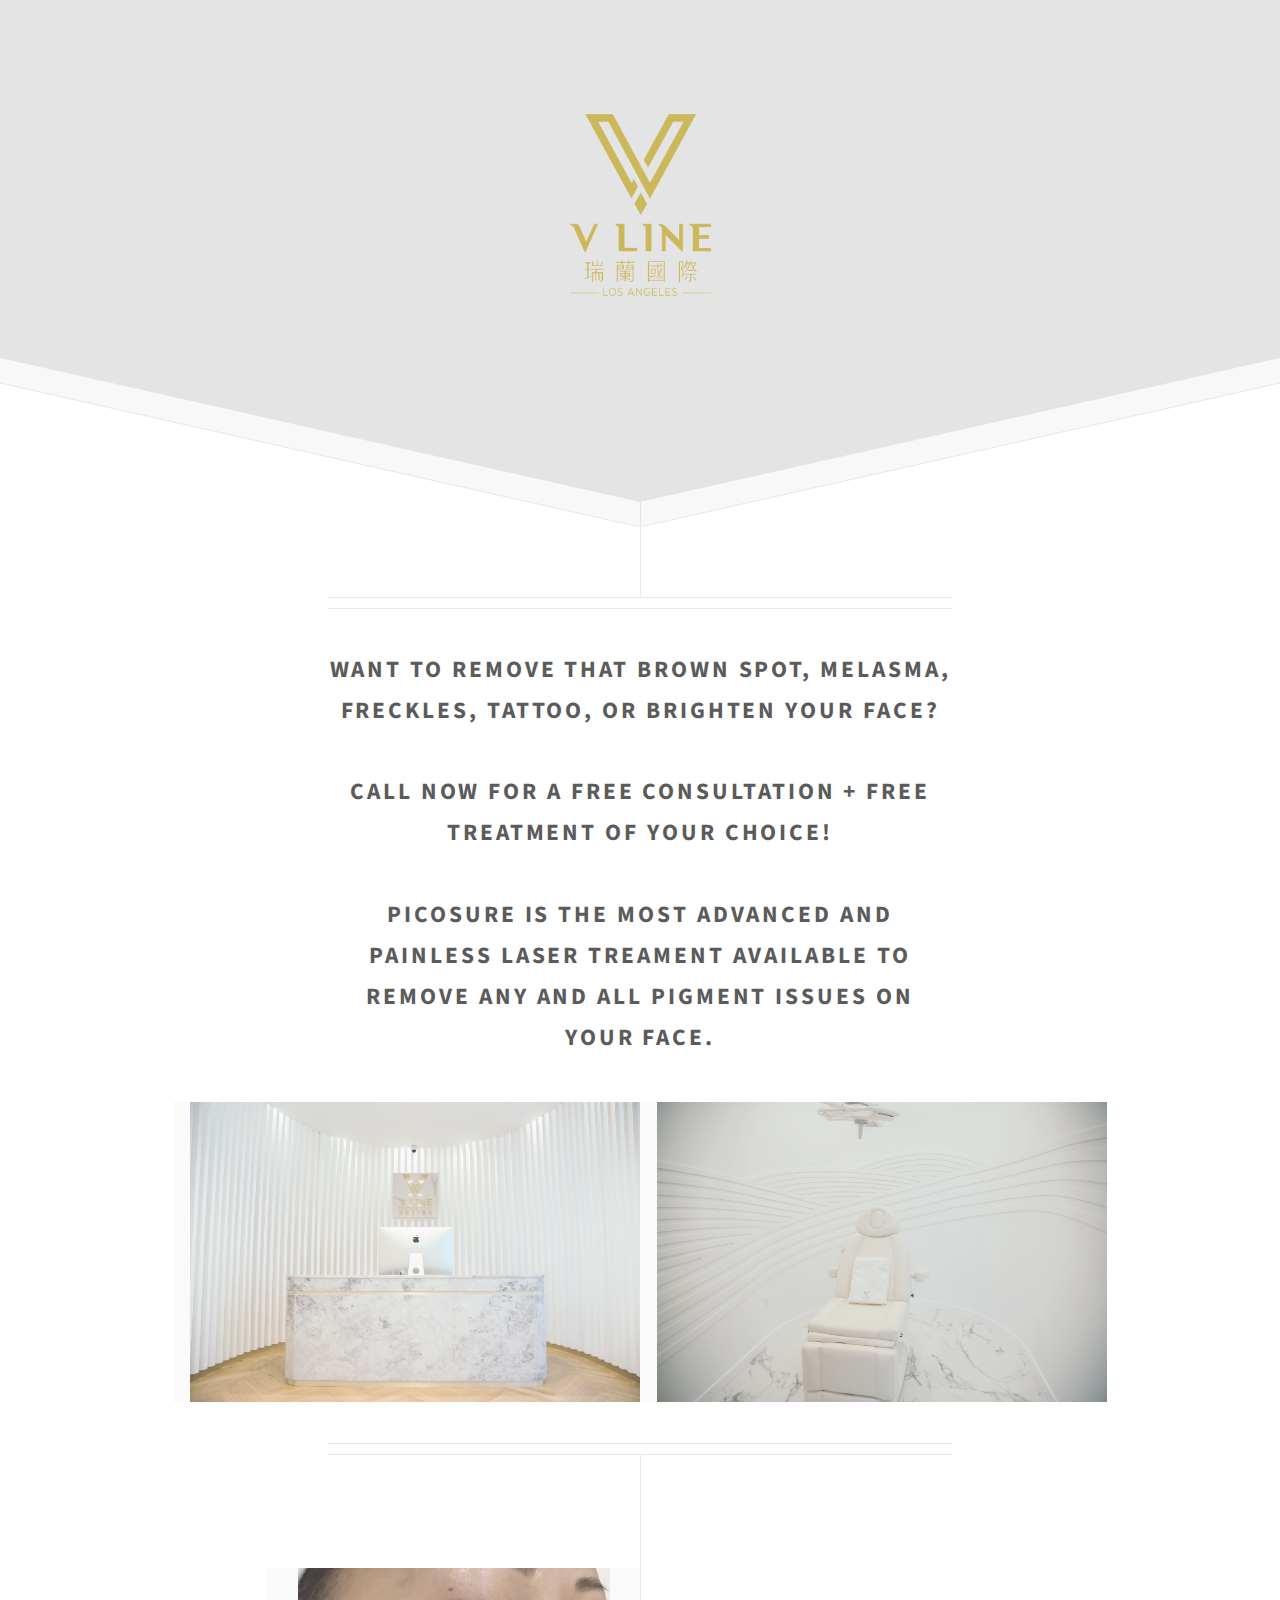
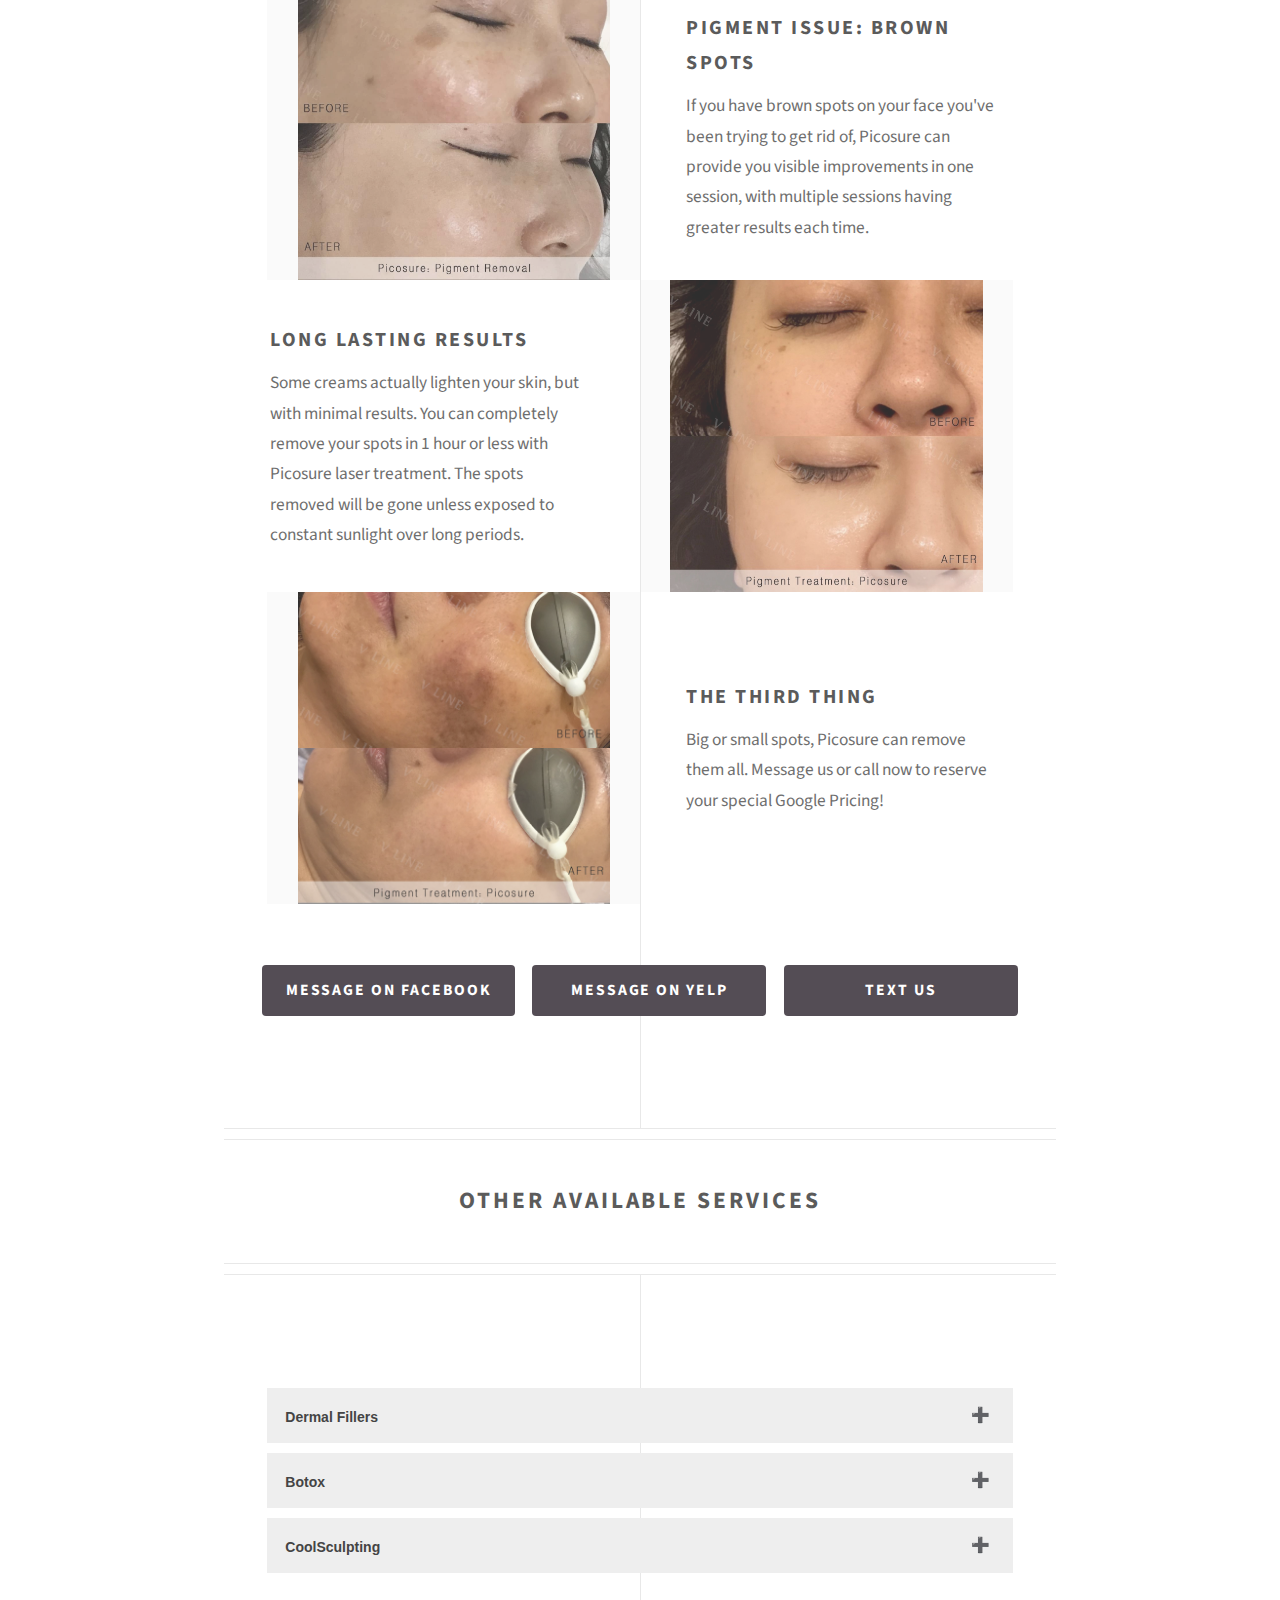
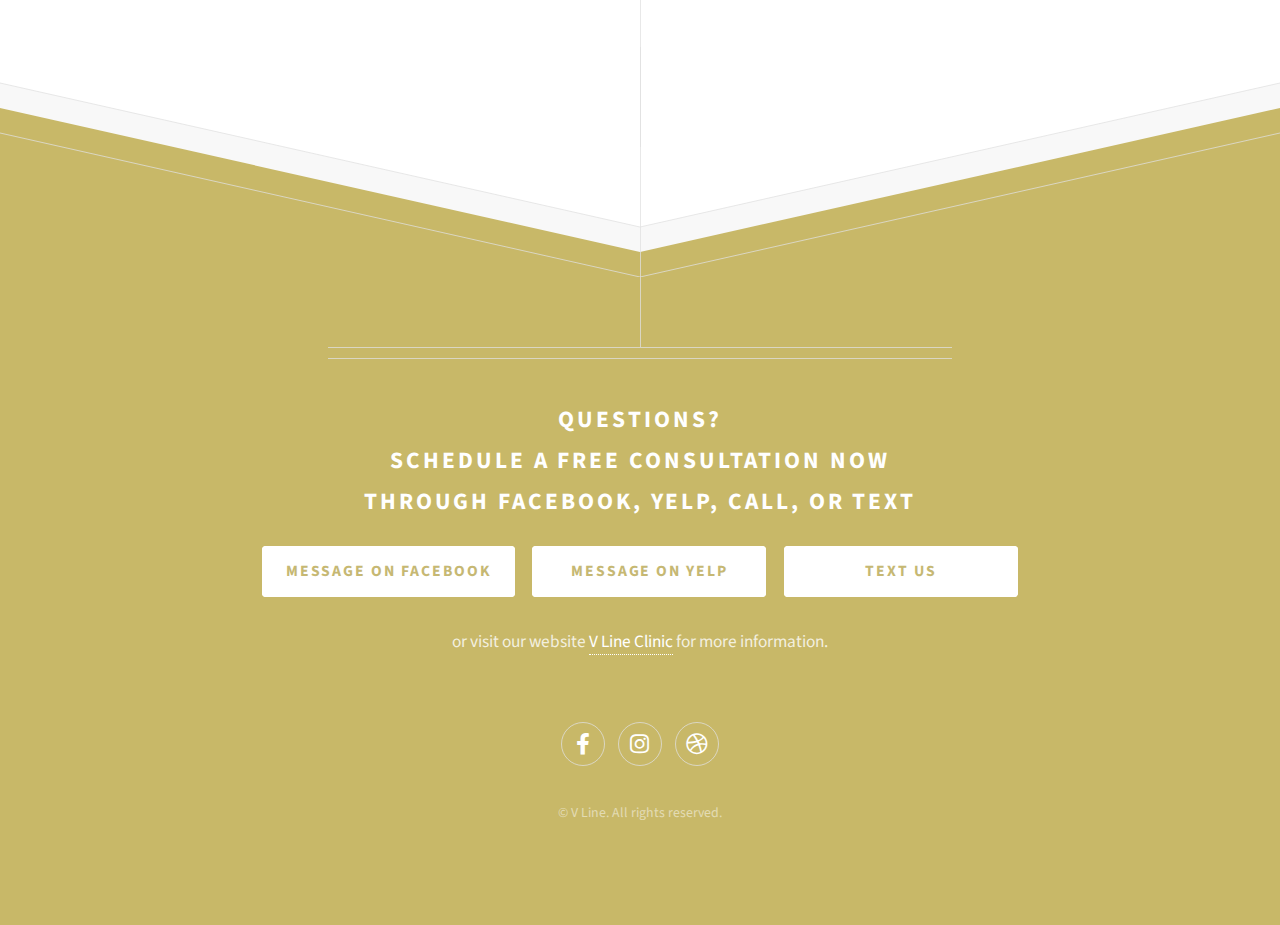
==== commit 6accdc57: "Styling update" ====
--- a/index.html
+++ b/index.html
@@ -108,19 +108,19 @@
 
 				<div class="box alt container">
 
-                    <button class="accordion">Dermal Fillers</button>
+                    <button class="accordion"><p>Dermal Fillers</p></button>
                     <div class="panel">
                       <p>Enhance and restore for a younger appearance, soften facial contours, sharpen the bridge of the nose and chin, remove wrinkles, uplift the face and decrease the appearance of scars.</p>
                     </div>
                     <div class="acc-spacer"></div>
                     
-                    <button class="accordion">Botox</button>
+                    <button class="accordion"><p>Botox</p></button>
                     <div class="panel">
                       <p>Soften the appearance of lines and wrinkles, decrease bulky muscles, relieve headaches and stop underarm sweating.</p>
                     </div>
                     <div class="acc-spacer"></div>
 
-                    <button class="accordion">CoolSculpting</button>
+                    <button class="accordion"><p>CoolSculpting</p></button>
                     <div class="panel">
                       <p>Freeze and remove unwanted areas of fat. Each treatment will permanently destroy about 22-25% in the target area.</p>
                     </div>
--- a/assets/css/main.css
+++ b/assets/css/main.css
@@ -3370,6 +3370,16 @@
         transition: 0.4s;
       }
 
+      .accordion p {
+          margin: 0px;
+          padding: 0px;
+          float: left;
+          padding-top: 3px;
+          font-weight: bolder;
+          font-size: 14px;
+
+      }
+
       
       .active, .accordion:hover {
         background-color: #ccc;
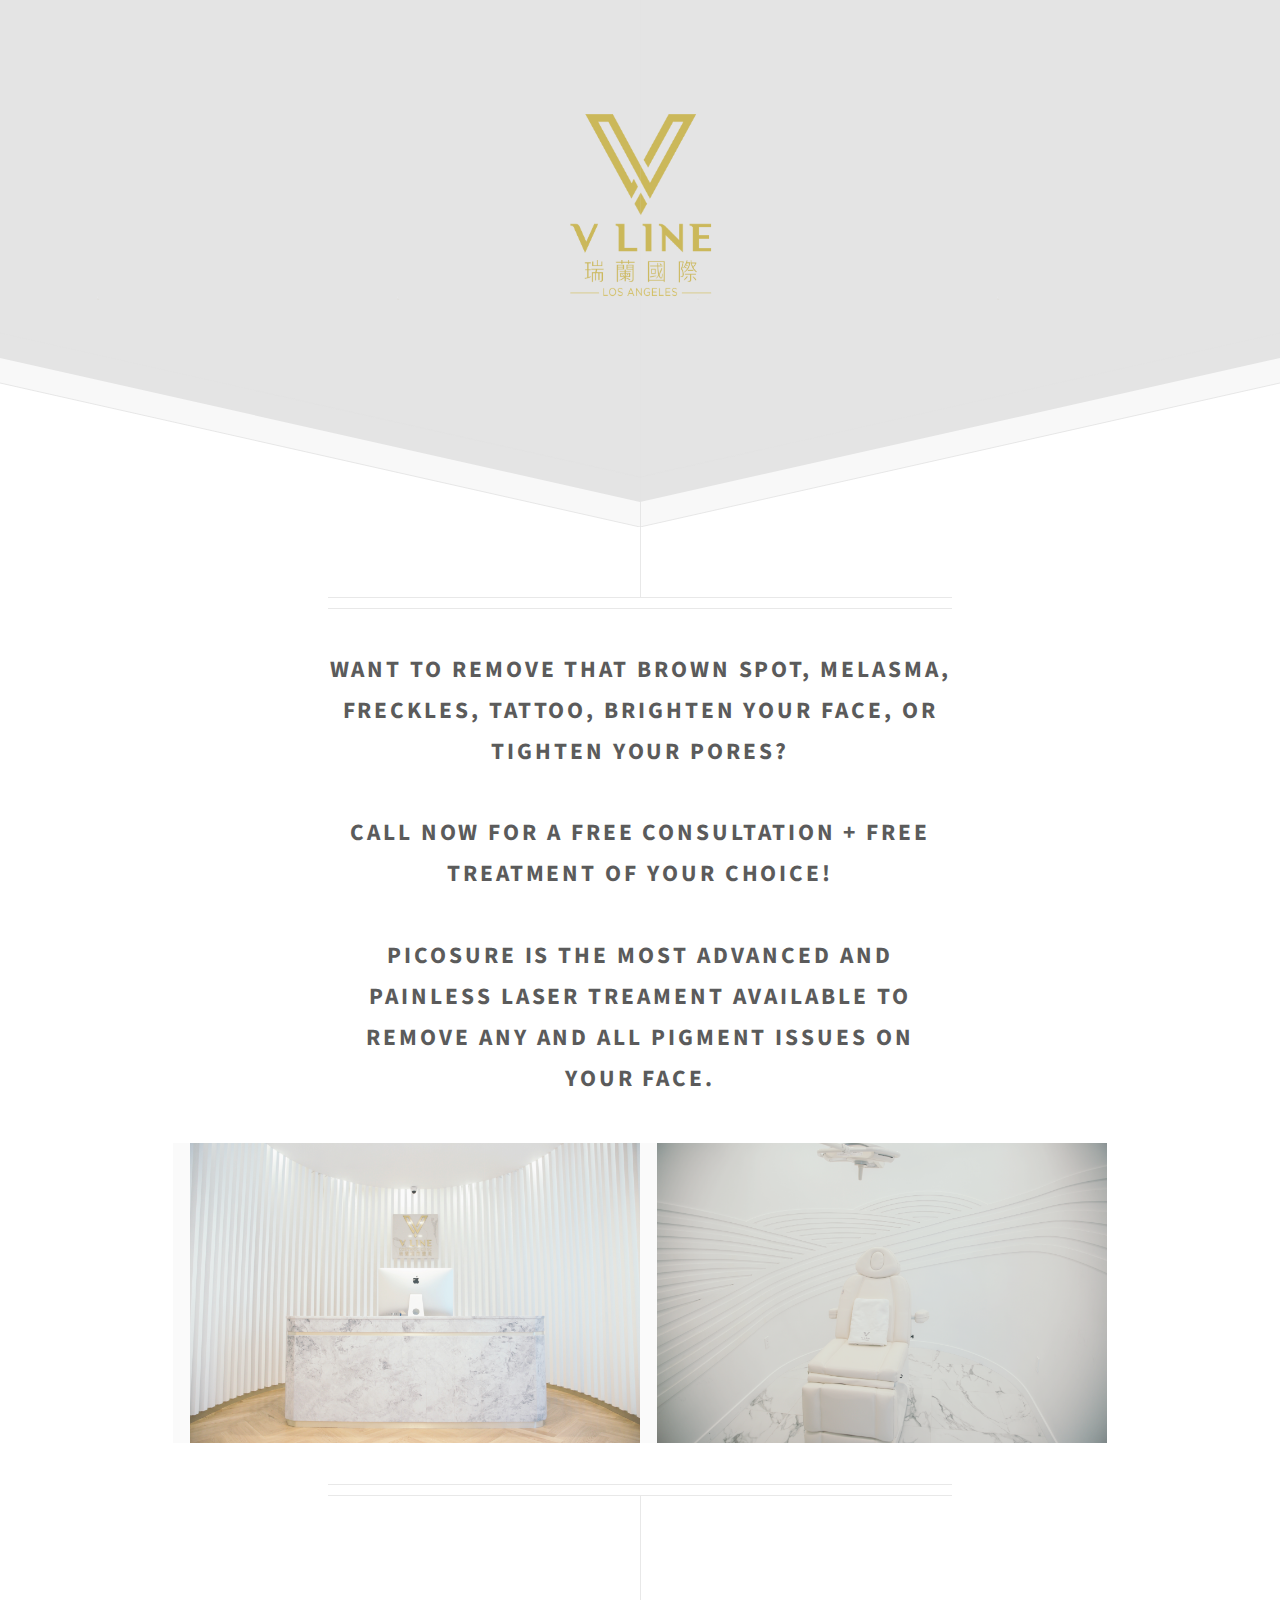
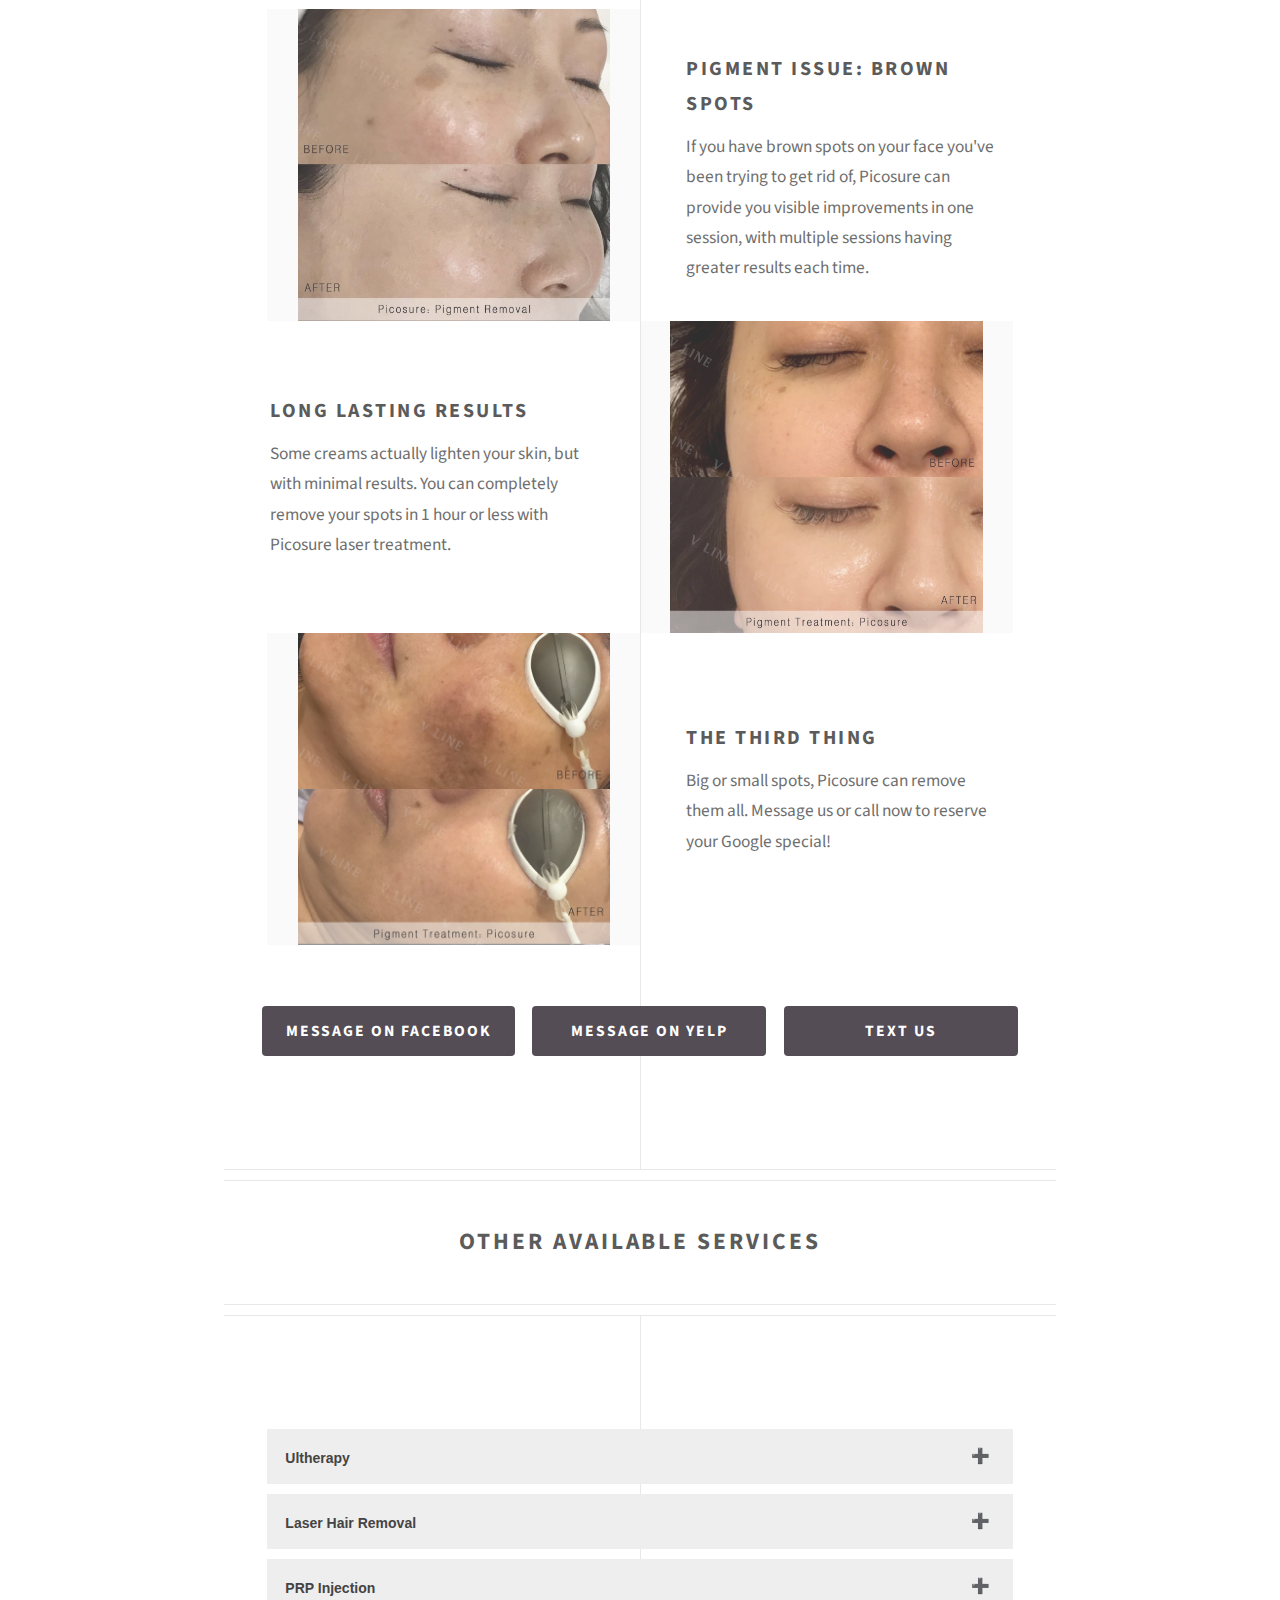
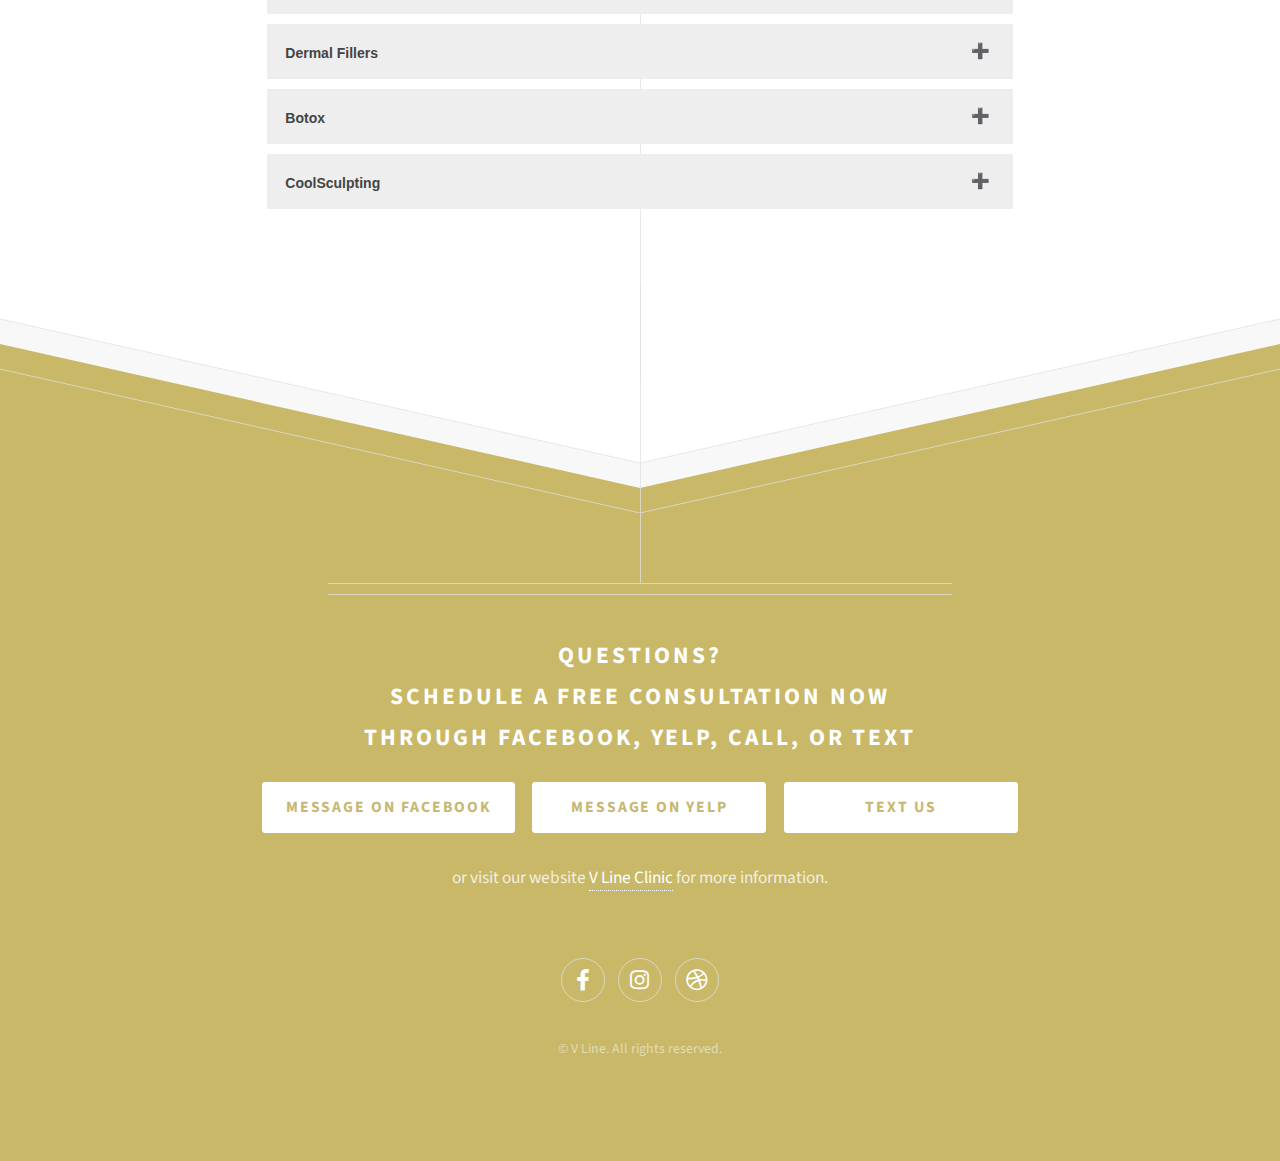
==== commit 7a35dfde: "added others" ====
--- a/index.html
+++ b/index.html
@@ -34,7 +34,7 @@
 			<div id="main">
 
 				<header class="major container medium">
-					<h2>Want to remove that brown spot, melasma, freckles, tattoo, or brighten your face?
+					<h2>Want to remove that brown spot, melasma, freckles, tattoo, brighten your face, or tighten your pores?
 					<br />
 					<br />
 					Call now for a free consultation + free treatment of your choice!
@@ -69,7 +69,7 @@
 						<div class="content">
 							<h3>Long Lasting Results</h3>
 							<p>Some creams actually lighten your skin, but with minimal results. You can completely remove your spots in 1 hour or less with Picosure laser treatment.
-								The spots removed will be gone unless exposed to constant sunlight over long periods.
+							
 							</p>
 						</div>
 					</section>
@@ -77,7 +77,7 @@
 						<a class="image solid"><img src="images/img03.jpg" alt="" /></a>
 						<div class="content">
 							<h3>The Third Thing</h3>
-							<p>Big or small spots, Picosure can remove them all. Message us or call now to reserve your special Google Pricing!</p>
+							<p>Big or small spots, Picosure can remove them all. Message us or call now to reserve your Google special!</p>
 						</div>
 					</section>
 
@@ -87,9 +87,9 @@
 
 					<div class="col-12">
 						<ul class="actions special">
-							<li><input type="submit" onClick="window.location = 'https://m.me/108499183831621?ref=w8897456';" value="Message On Facebook" /></li>
-							<li><input type="submit" onClick="window.location = 'https://www.yelp.com/biz/v-line-cosmetic-clinic-arcadia?osq=vline+cosmetic';" value="Message On Yelp" /></li>
-							<li><input type="submit" onClick="window.location = 'sms:6269883038';" value="Text Us" /></li>
+							<li><input type="submit" onClick="window.open('https://m.me/108499183831621?ref=w8897456');" value="Message On Facebook" /></li>
+							<li><input type="submit" onClick="window.open('https://www.yelp.com/biz/v-line-cosmetic-clinic-arcadia?osq=vline+cosmetic');" value="Message On Yelp" /></li>
+							<li><input type="submit" onClick="window.location = 'sms:6262253556';" value="Text Us" /></li>
 						</ul>
 					</div>
 				</div>
@@ -107,6 +107,22 @@
 				</header>
 
 				<div class="box alt container">
+					<button class="accordion"><p>Ultherapy</p></button>
+                    <div class="panel">
+                      <p>Ultherapy is a non-surgical ultrasound treatment that is FDA approved for lifting your skin. Ultherapy is a great alternative to traditional facelifts, especially those not ready for surgery.
+						Ultherapy ultrasound stimulates collagen production in the skin's foundation, resulting in a clinically significant lift of tissue over 2-3 months.</p>
+                    </div>
+					<div class="acc-spacer"></div>
+					<button class="accordion"><p>Laser Hair Removal</p></button>
+                    <div class="panel">
+                      <p>Laser hair removal is a safe and effective treatment to permanently remove unwanted hair. The laser will only target the hair follicle in treated area and will not harm the surrounding skin. Ours comes with skin typing technology to ensure the most accurate and effective settings are used for each client.</p>
+                    </div>
+					<div class="acc-spacer"></div>
+					<button class="accordion"><p>PRP Injection</p></button>
+                    <div class="panel">
+                      <p>Platelet Rich Plasma (PRP) is a cosmetic treatment that is used to improve skin health, prevent aging, assist with overly sensitive skin and promote hair growth</p>
+                    </div>
+                    <div class="acc-spacer"></div>
 
                     <button class="accordion"><p>Dermal Fillers</p></button>
                     <div class="panel">
@@ -177,7 +193,7 @@
 							<ul class="actions special">
 								<li><input type="submit" onClick="window.location = 'https://m.me/108499183831621?ref=w8897456';" value="Message On Facebook" /></li>
 								<li><input type="submit" onClick="window.location = 'https://www.yelp.com/biz/v-line-cosmetic-clinic-arcadia?osq=vline+cosmetic';" value="Message On Yelp" /></li>
-								<li><input type="submit" onClick="window.location = 'sms:6269883038';" value="Text Us" /></li>
+								<li><input type="submit" onClick="window.location = 'sms:6262253556';" value="Text Us" /></li>
 							</ul>
 						</div>
 					</div>
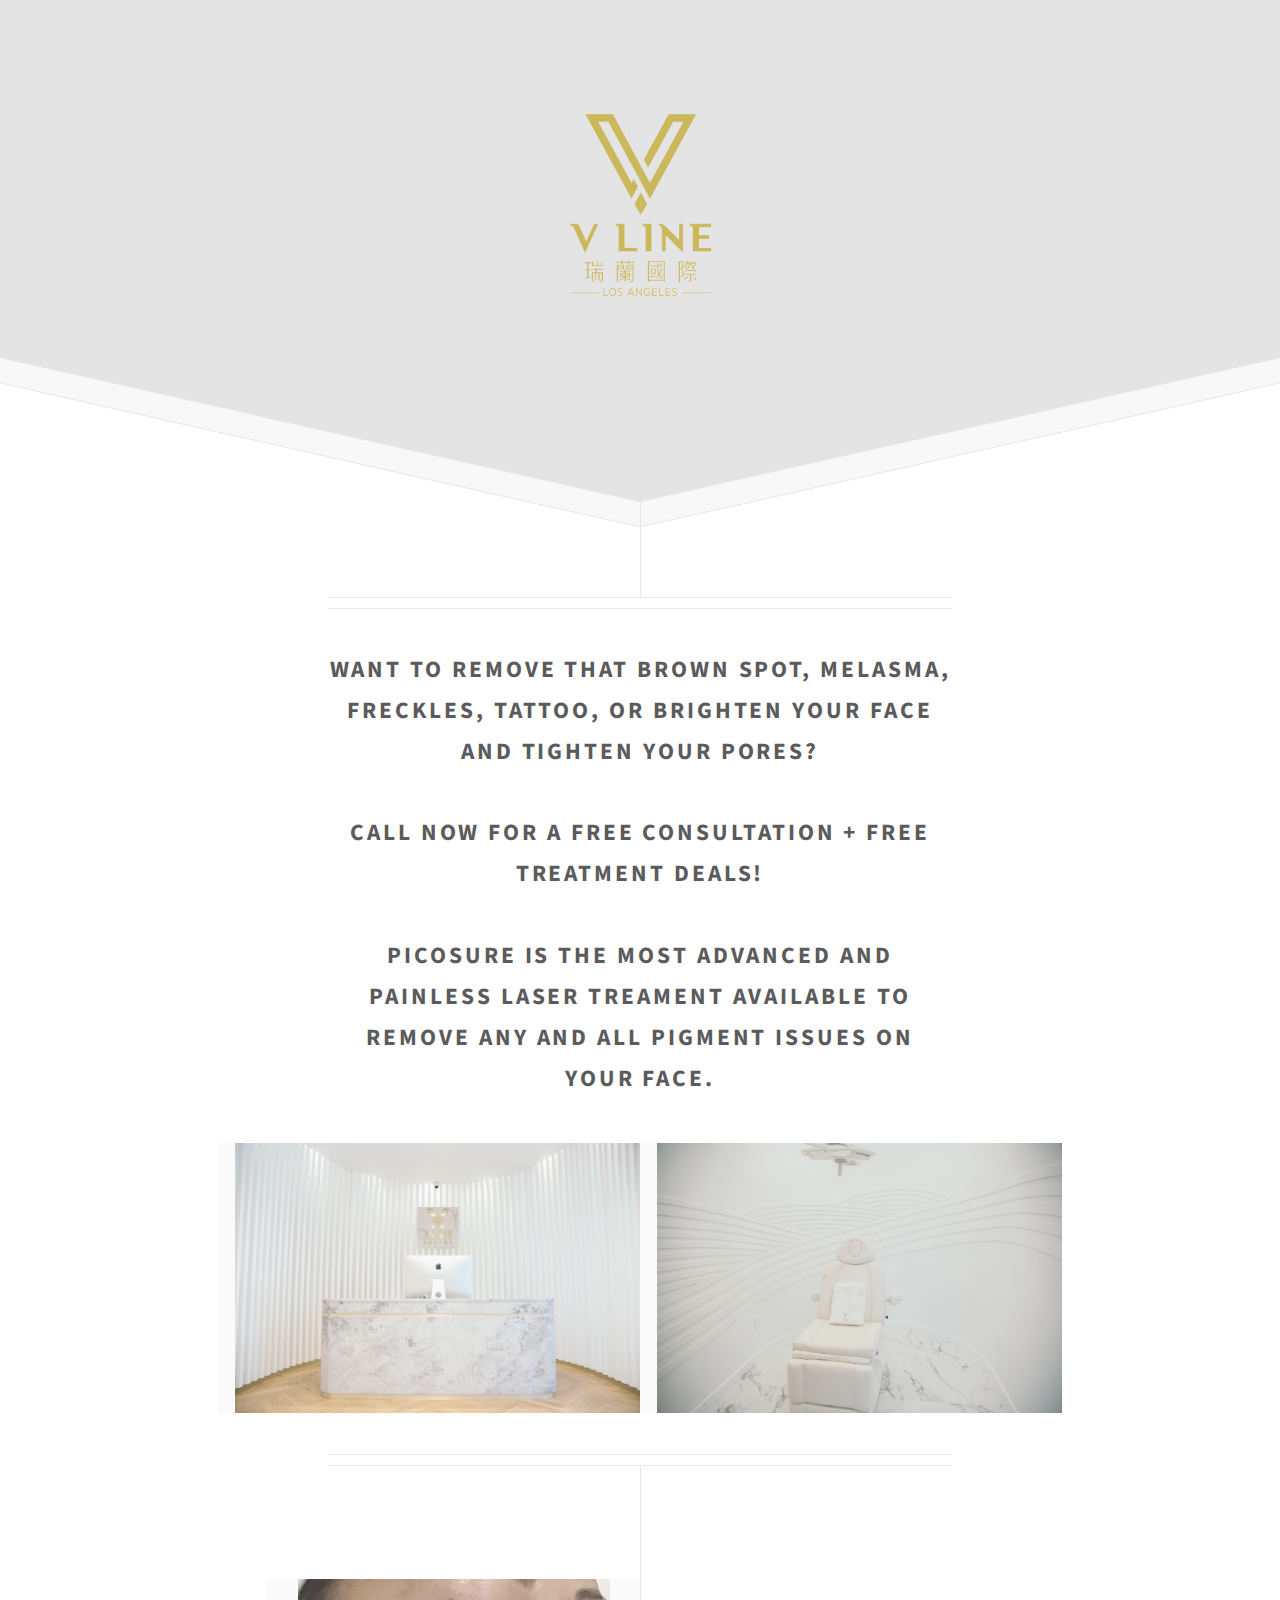
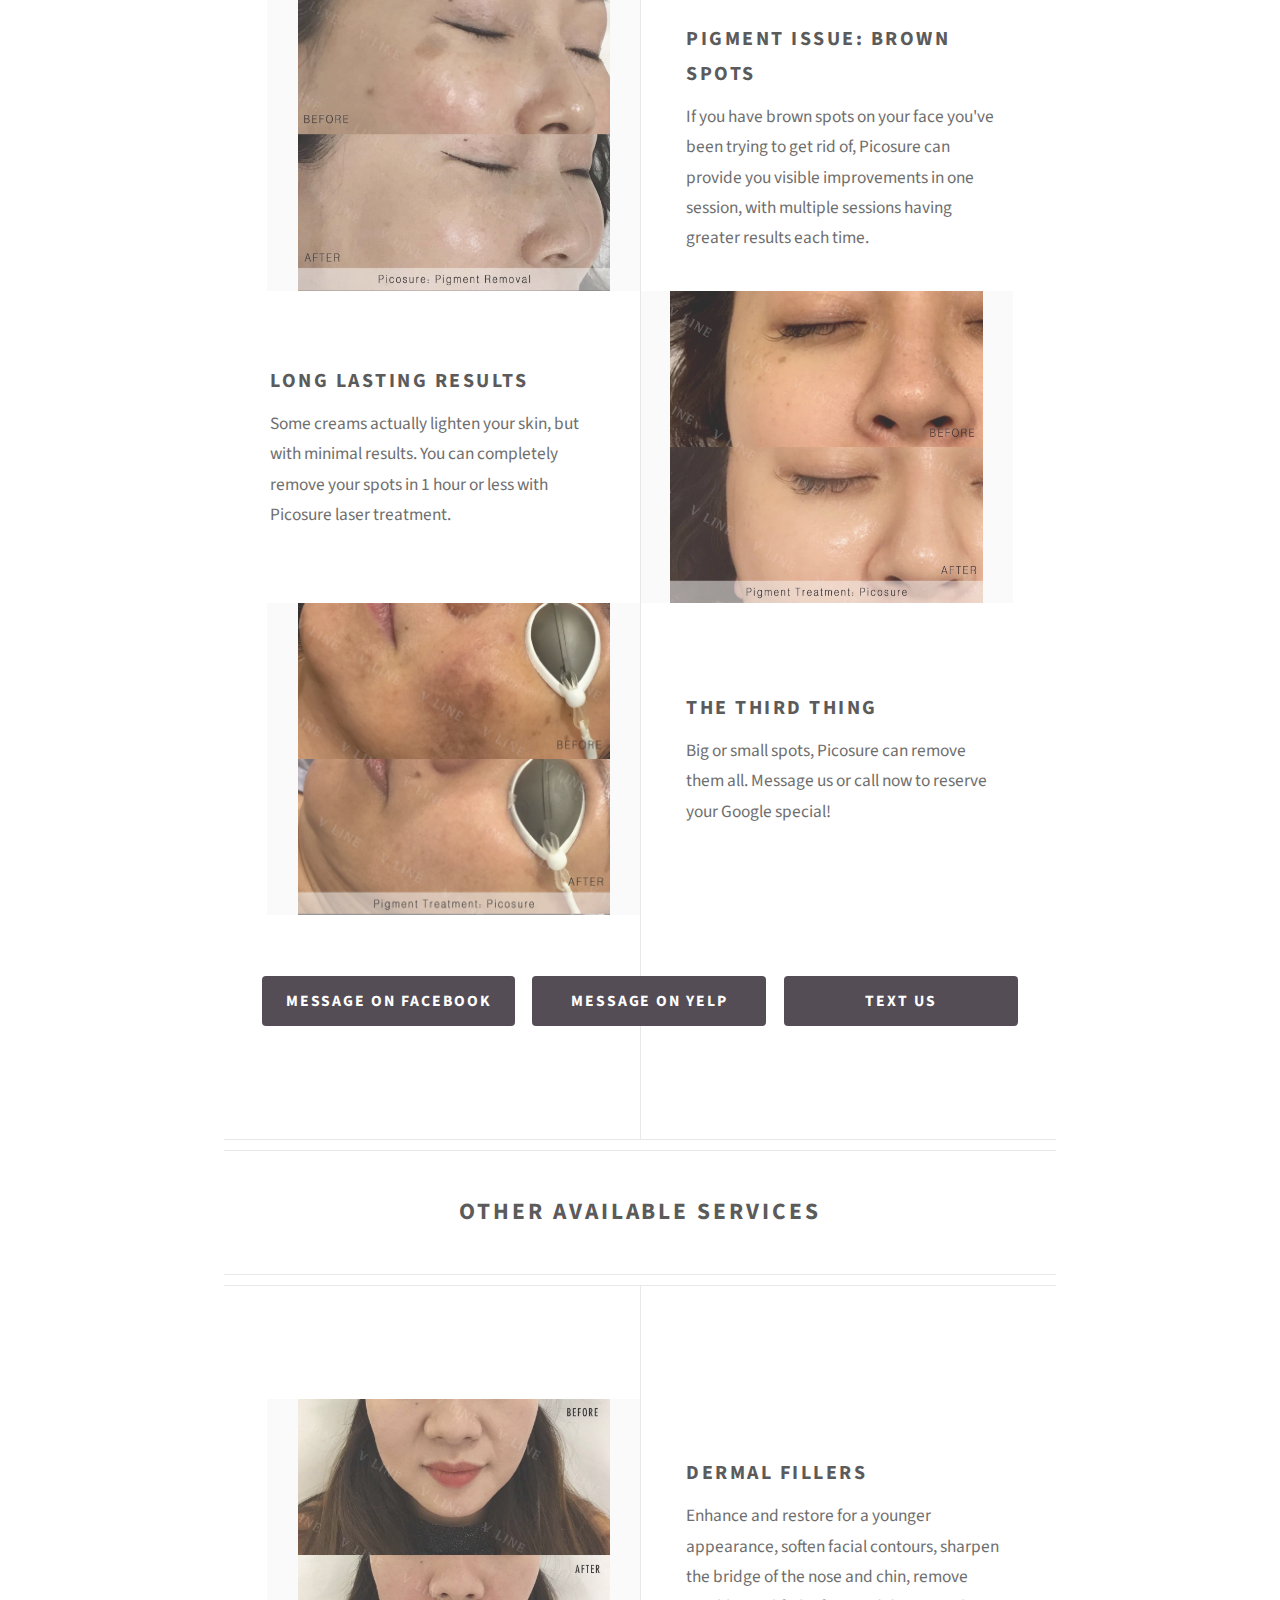
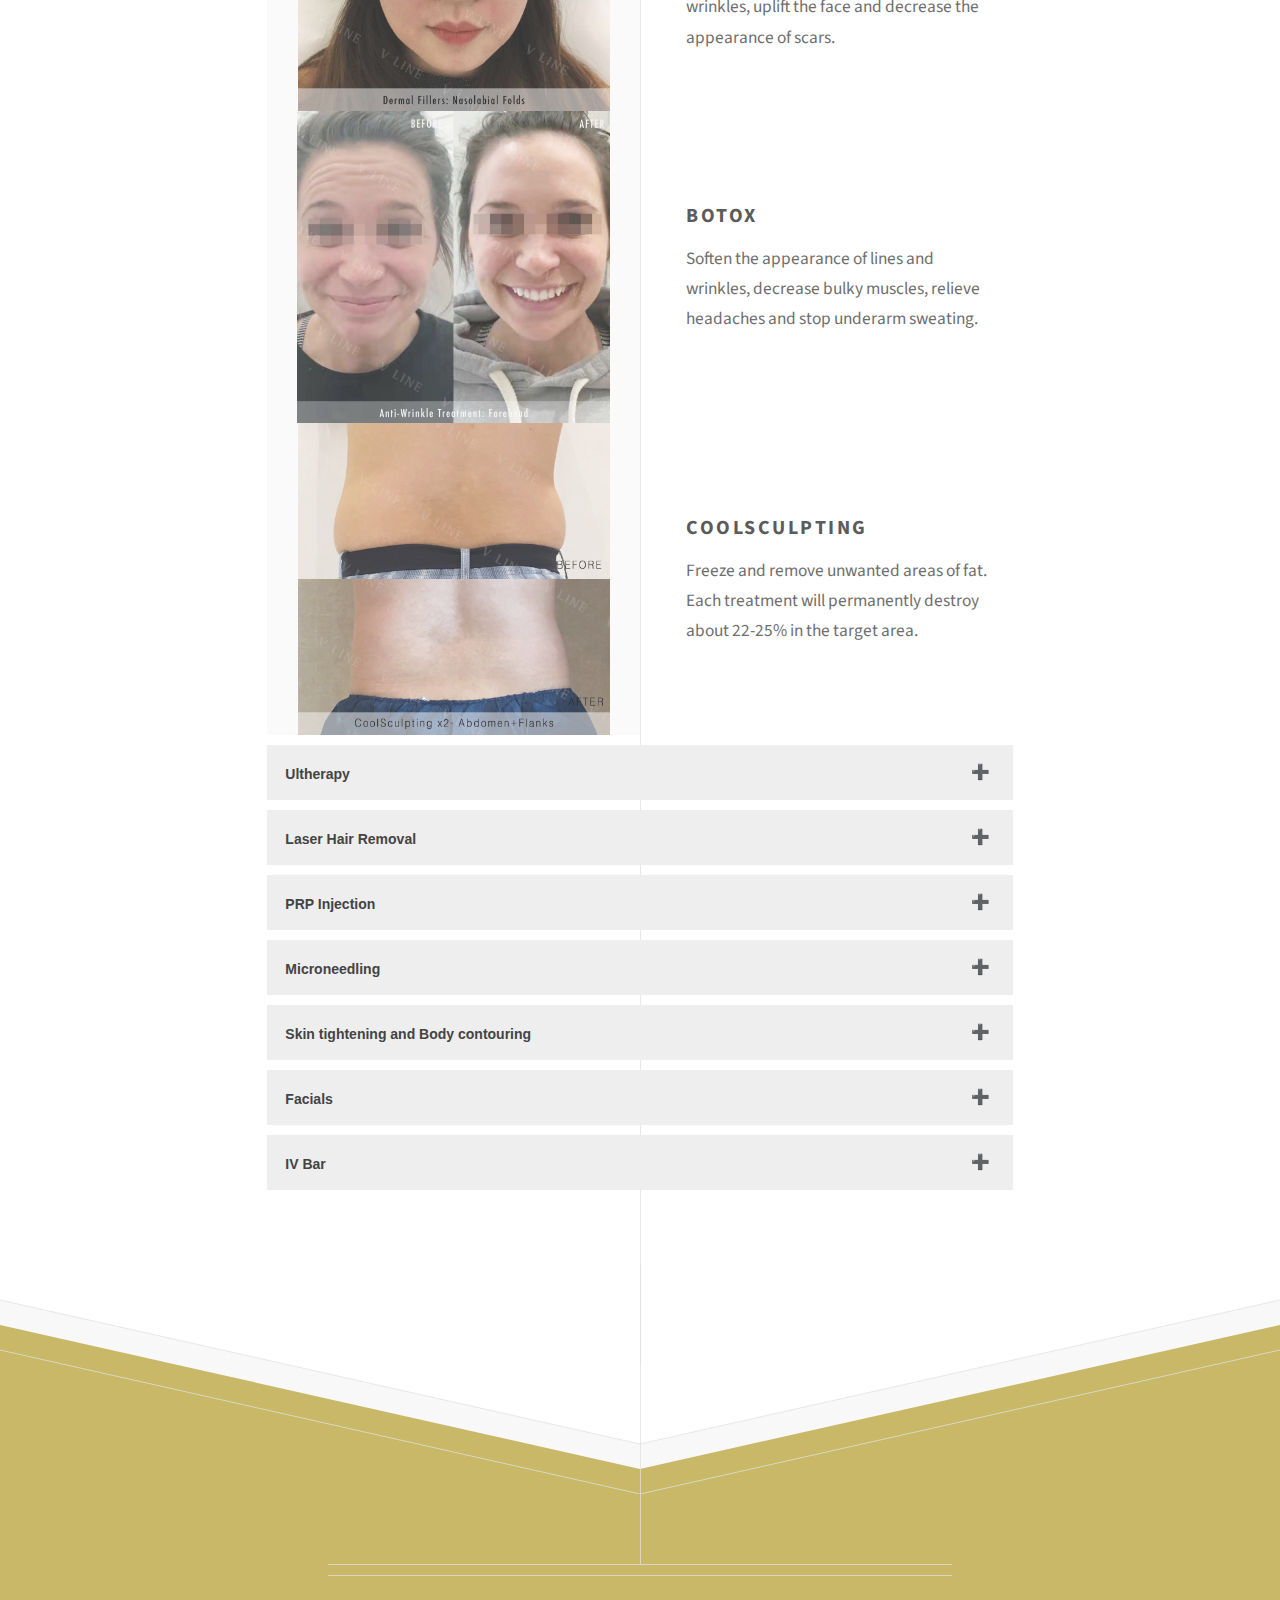
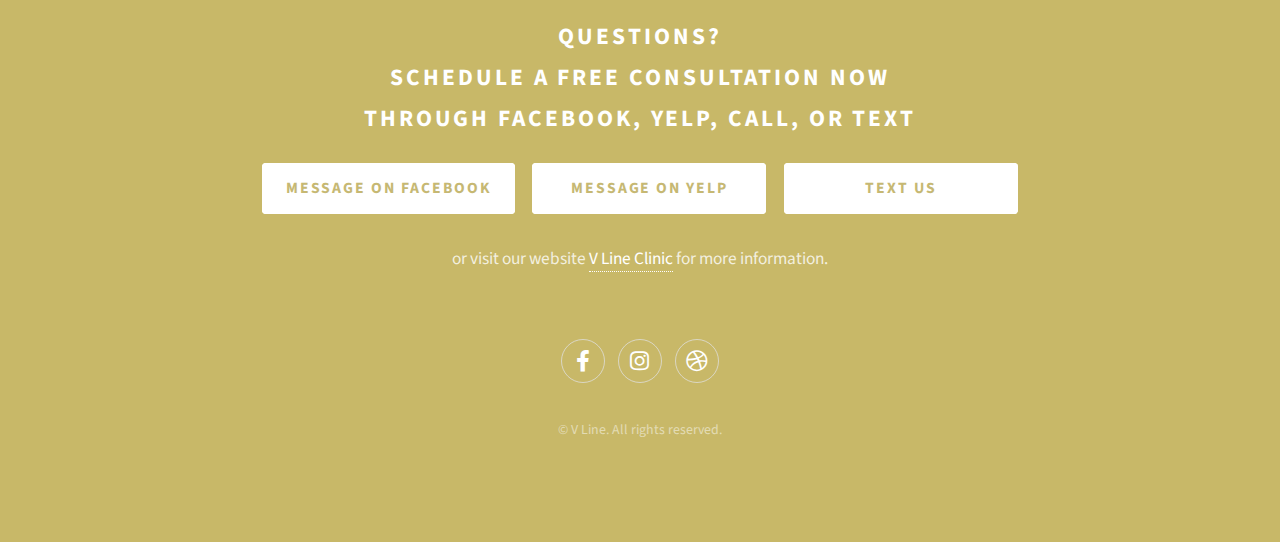
==== commit 530ca85b: "last edits" ====
--- a/index.html
+++ b/index.html
@@ -34,19 +34,19 @@
 			<div id="main">
 
 				<header class="major container medium">
-					<h2>Want to remove that brown spot, melasma, freckles, tattoo, brighten your face, or tighten your pores?
-					<br />
-					<br />
-					Call now for a free consultation + free treatment of your choice!
+					<h2>Want to remove that brown spot, melasma, freckles, tattoo, or brighten your face and tighten your pores?
+					<br />
+					<br />
+					Call now for a free consultation + free treatment deals!
 					<br />
 					<br />
 					Picosure is the most advanced and painless laser treament available to remove any and all pigment issues on your face.
 					</h2>
 					<div class="col-12">
 						<ul class="actions special images">
-						<li class="image"><img src="images/waiting.jpg" style="height:300px;" alt="" /></li>
-						<li class="image"><img src="images/desk.jpg" style="height:300px;" alt="" /></li>
-						<li class="image"><img src="images/room1.jpg" style="height:300px;" alt="" /></li>
+						<li class="image"><img src="images/waiting.jpg" style="height:270px;" alt="" /></li>
+						<li class="image"><img src="images/desk.jpg" style="height:270px;" alt="" /></li>
+						<li class="image"><img src="images/room1.jpg" style="height:270px;" alt="" /></li>
 						</ul>
 					</div>
 					
@@ -107,43 +107,7 @@
 				</header>
 
 				<div class="box alt container">
-					<button class="accordion"><p>Ultherapy</p></button>
-                    <div class="panel">
-                      <p>Ultherapy is a non-surgical ultrasound treatment that is FDA approved for lifting your skin. Ultherapy is a great alternative to traditional facelifts, especially those not ready for surgery.
-						Ultherapy ultrasound stimulates collagen production in the skin's foundation, resulting in a clinically significant lift of tissue over 2-3 months.</p>
-                    </div>
-					<div class="acc-spacer"></div>
-					<button class="accordion"><p>Laser Hair Removal</p></button>
-                    <div class="panel">
-                      <p>Laser hair removal is a safe and effective treatment to permanently remove unwanted hair. The laser will only target the hair follicle in treated area and will not harm the surrounding skin. Ours comes with skin typing technology to ensure the most accurate and effective settings are used for each client.</p>
-                    </div>
-					<div class="acc-spacer"></div>
-					<button class="accordion"><p>PRP Injection</p></button>
-                    <div class="panel">
-                      <p>Platelet Rich Plasma (PRP) is a cosmetic treatment that is used to improve skin health, prevent aging, assist with overly sensitive skin and promote hair growth</p>
-                    </div>
-                    <div class="acc-spacer"></div>
-
-                    <button class="accordion"><p>Dermal Fillers</p></button>
-                    <div class="panel">
-                      <p>Enhance and restore for a younger appearance, soften facial contours, sharpen the bridge of the nose and chin, remove wrinkles, uplift the face and decrease the appearance of scars.</p>
-                    </div>
-                    <div class="acc-spacer"></div>
-                    
-                    <button class="accordion"><p>Botox</p></button>
-                    <div class="panel">
-                      <p>Soften the appearance of lines and wrinkles, decrease bulky muscles, relieve headaches and stop underarm sweating.</p>
-                    </div>
-                    <div class="acc-spacer"></div>
-
-                    <button class="accordion"><p>CoolSculpting</p></button>
-                    <div class="panel">
-                      <p>Freeze and remove unwanted areas of fat. Each treatment will permanently destroy about 22-25% in the target area.</p>
-                    </div>
-                    <div class="acc-spacer"></div>
-
-                    <!-- digiriotdev@gmail.com commented only for owner ref-->
-					<!-- <section class="feature left">
+					<section class="feature left">
 						<a class="image solid"><img src="images/filler.JPG" alt=""/></a>
 						<div class="content">
 							<h3>Dermal Fillers</h3>
@@ -164,7 +128,54 @@
 							<h3>CoolSculpting</h3>
 							<p>Freeze and remove unwanted areas of fat. Each treatment will permanently destroy about 22-25% in the target area.</p>
 						</div>
-					</section> -->
+					</section>
+
+					<div class="acc-spacer"></div>
+
+					<button class="accordion"><p>Ultherapy</p></button>
+                    <div class="panel">
+                      <p>Ultherapy is a non-surgical ultrasound treatment that is FDA approved for lifting your skin. Ultherapy is a great alternative to traditional facelifts, especially those not ready for surgery.
+						Ultherapy ultrasound stimulates collagen production in the skin's foundation, resulting in a clinically significant lift of tissue over 2-3 months.</p>
+                    </div>
+					<div class="acc-spacer"></div>
+					<button class="accordion"><p>Laser Hair Removal</p></button>
+                    <div class="panel">
+                      <p>Laser hair removal is a safe and effective treatment to permanently remove unwanted hair. The laser will only target the hair follicle in treated area and will not harm the surrounding skin. Ours comes with skin typing technology to ensure the most accurate and effective settings are used for each client.</p>
+                    </div>
+					<div class="acc-spacer"></div>
+					<button class="accordion"><p>PRP Injection</p></button>
+                    <div class="panel">
+                      <p>Platelet Rich Plasma (PRP) is a cosmetic treatment that is used to improve skin health, prevent aging, assist with overly sensitive skin and promote hair growth</p>
+                    </div>
+					<div class="acc-spacer"></div>
+
+					<button class="accordion"><p>Microneedling</p></button>
+                    <div class="panel">
+                      <p>Microneedling is a process that involves using needles to puncture multiple tiny holes in the skin. It is a skin rejuvenation treatment that produces collagen and therefore improves skin texture, reduces wrinkles, shrinks pores and helps to reduce scars.</p>
+                    </div>
+					<div class="acc-spacer"></div>
+					
+					<button class="accordion"><p>Skin tightening and Body contouring</p></button>
+                    <div class="panel">
+                      <p>We use heat to naturally boost collagen production and break down fat cells. The result is decreased cellulite, tighter skin, and reduced wrinkles on the face and body..</p>
+                    </div>
+					<div class="acc-spacer"></div>
+					<button class="accordion"><p>Facials</p></button>
+                    <div class="panel">
+                      <p>Enjoy a day of pampering in luxury while improving your skin health. All our facials include a relaxing massage, with the finest products and most effective equipment.</p>
+                    </div>
+                    <div class="acc-spacer"></div>
+					
+
+                    <button class="accordion"><p>IV Bar</p></button>
+                    <div class="panel">
+                      <p>We have 12+ nutrient packed IVs perfect for skin whitening, immunity boosts, energy boosts, relaxation, and more!</p>
+                    </div>
+                    <div class="acc-spacer"></div>
+                    
+
+                    
+					
 				</div>
 
 				
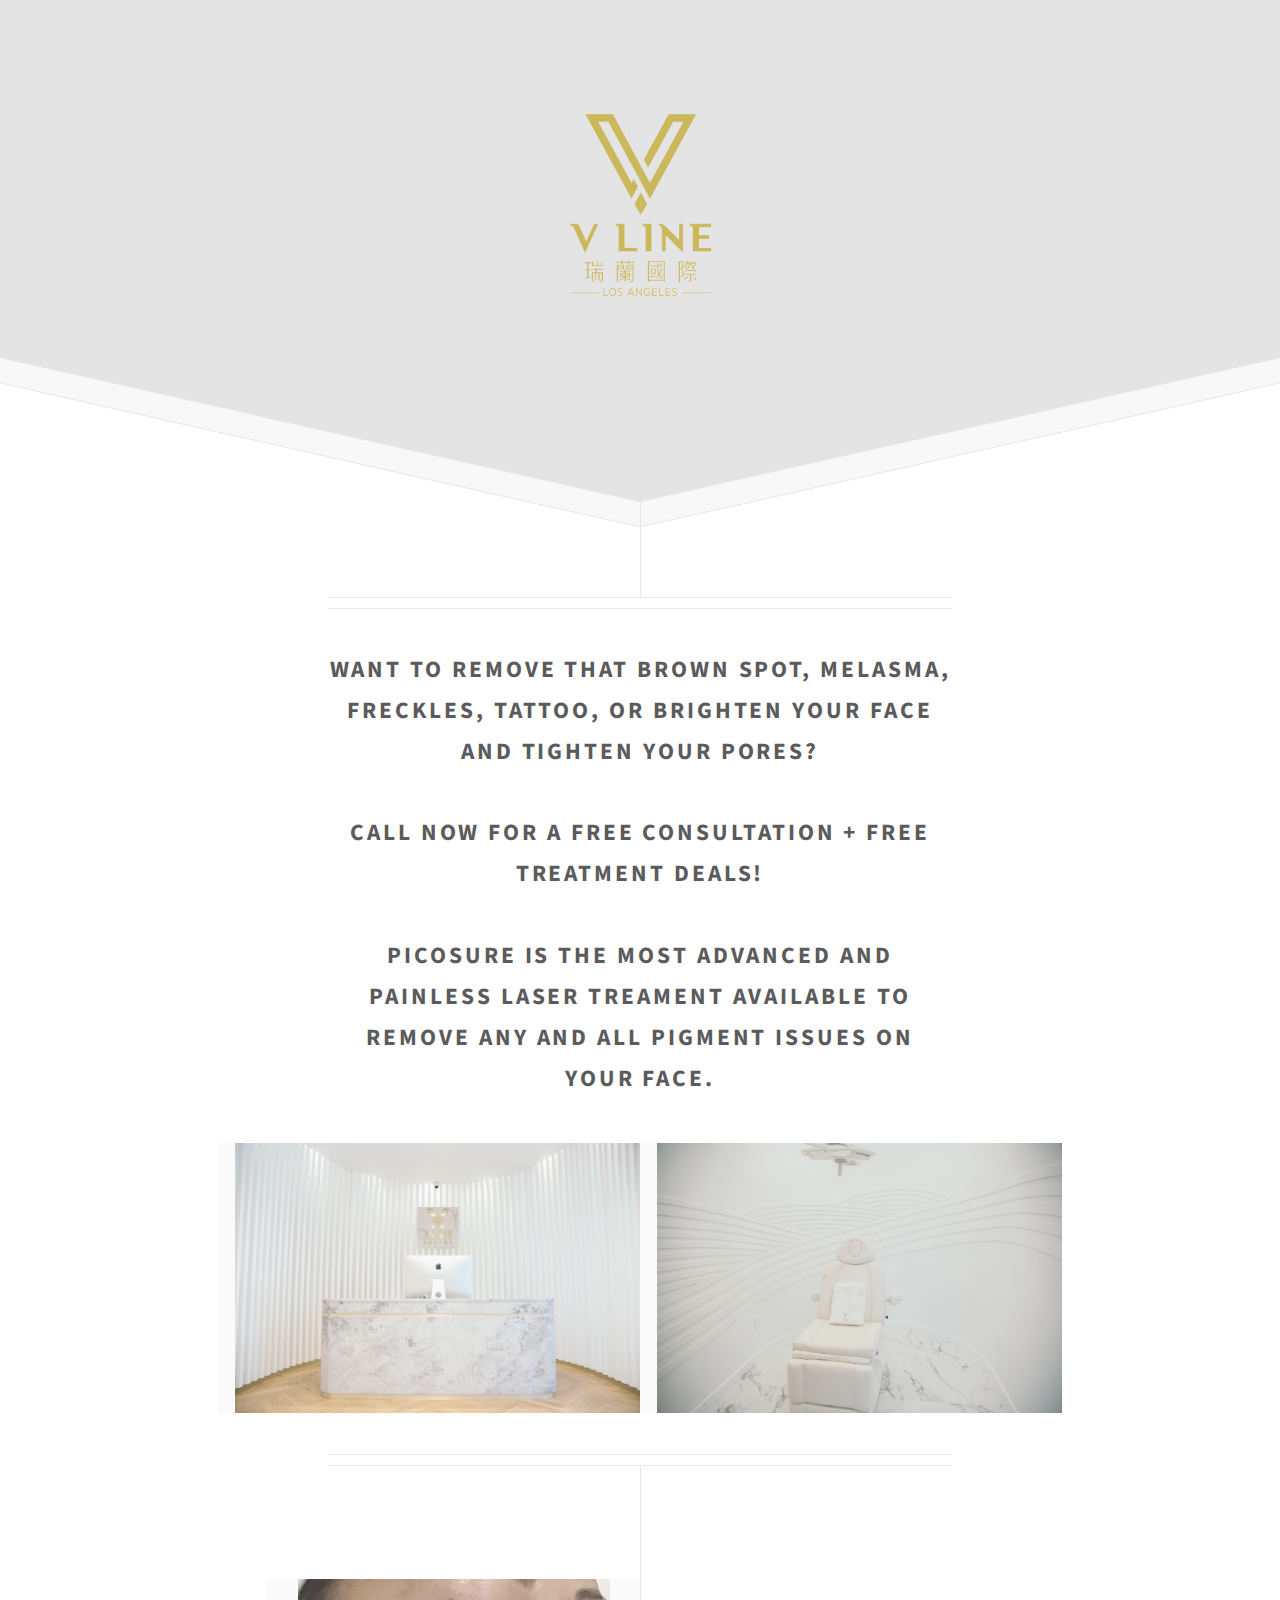
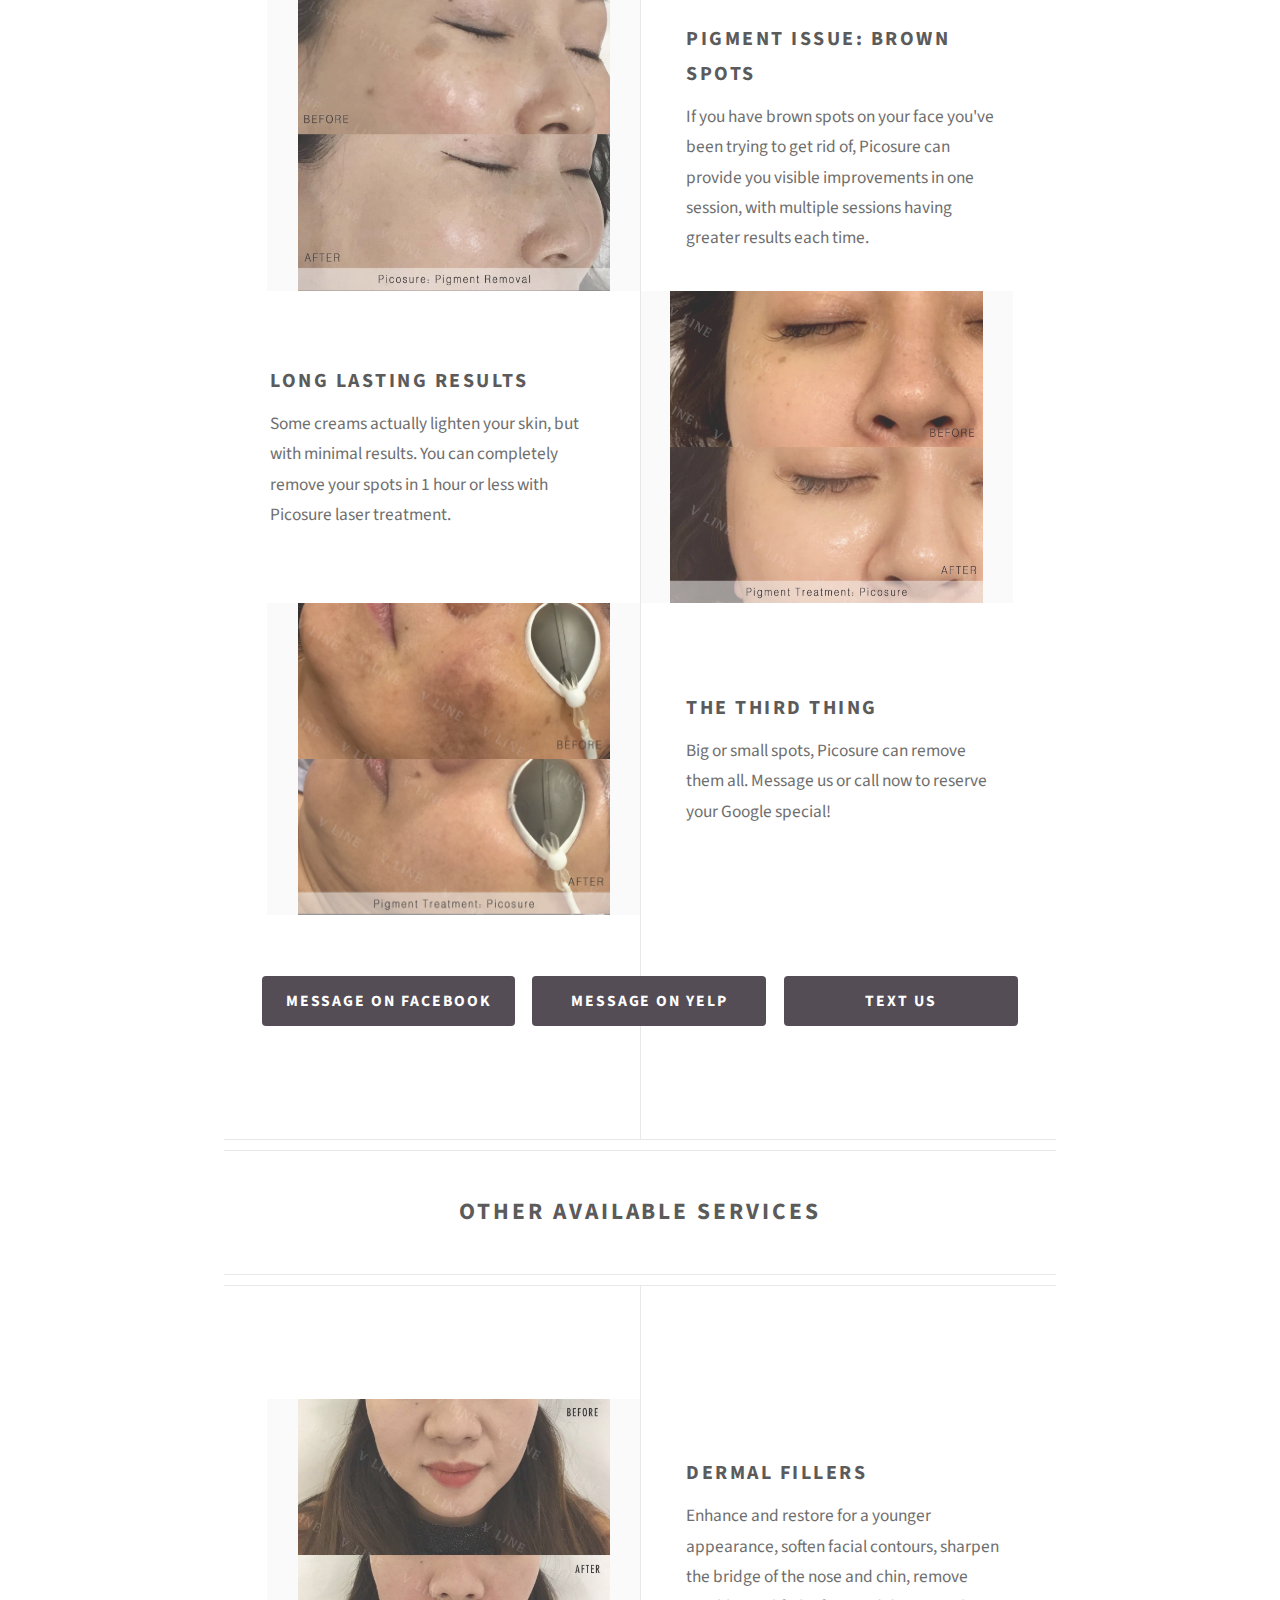
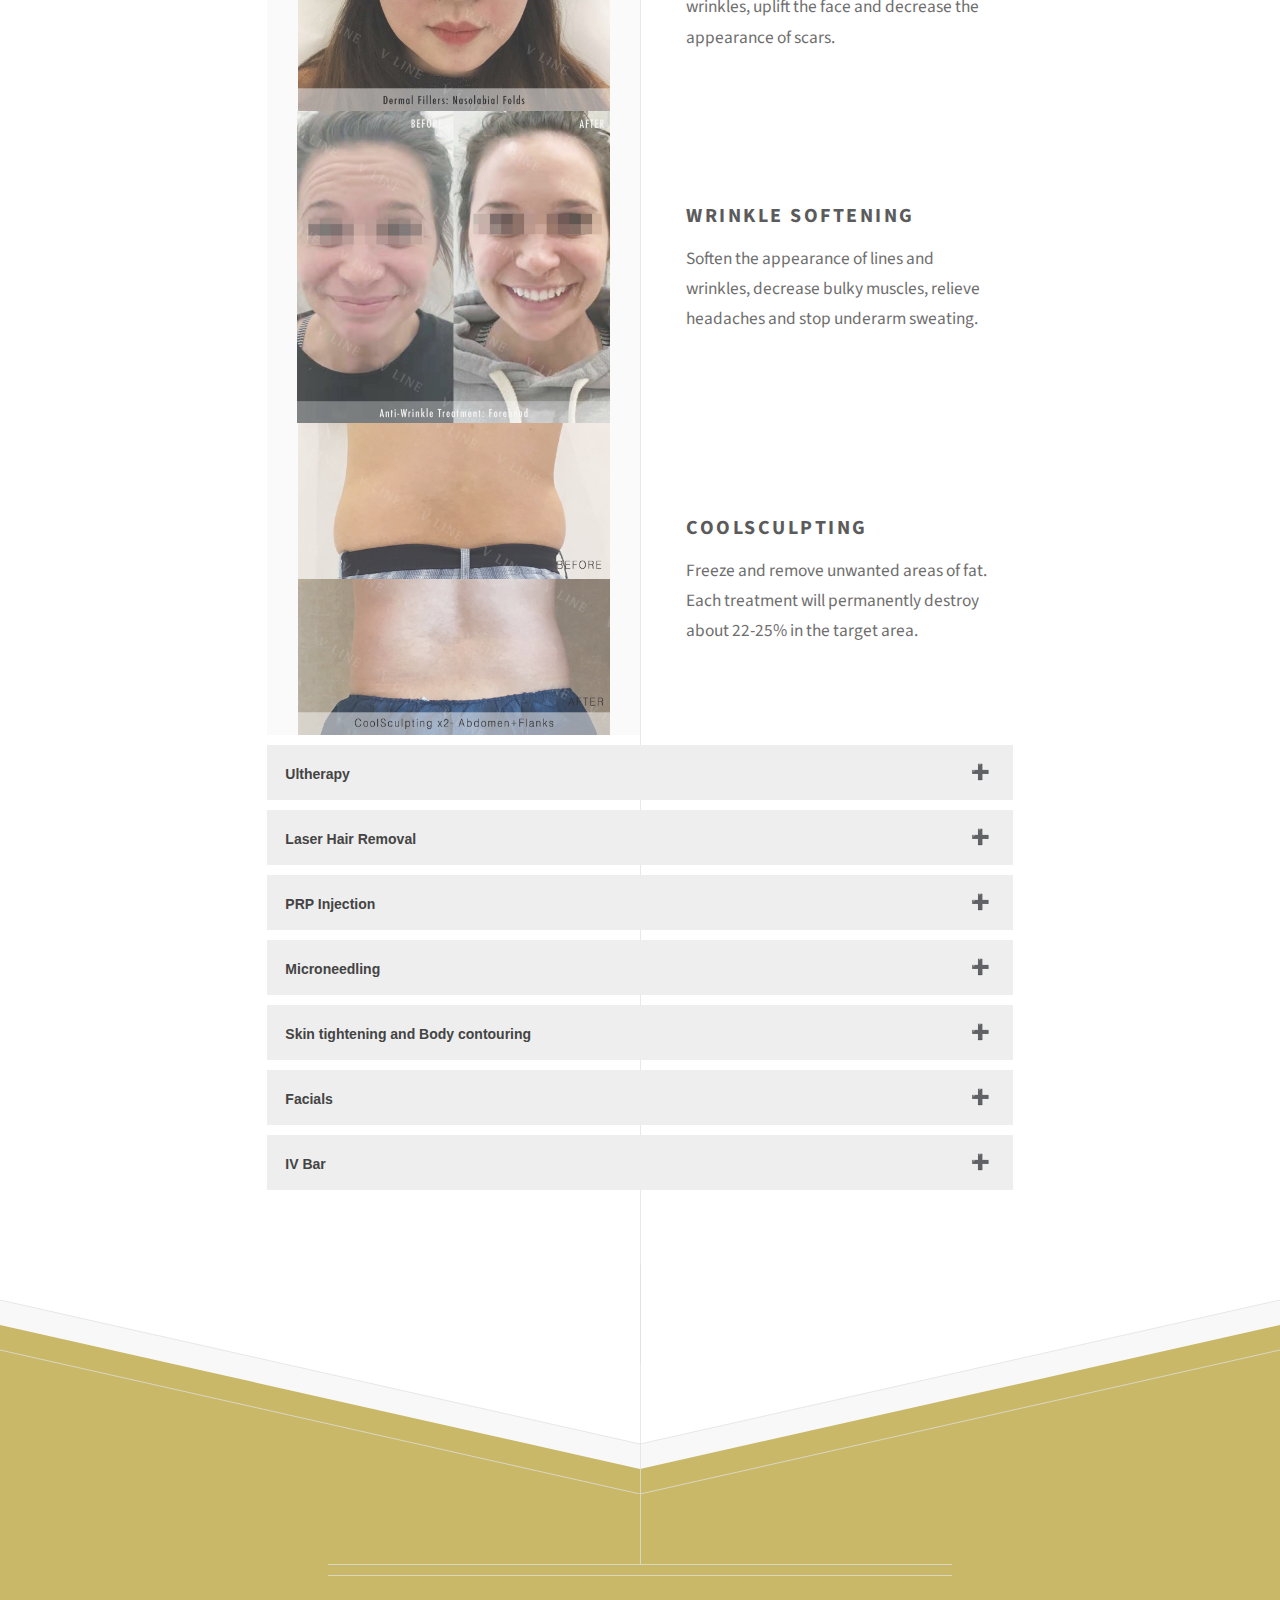
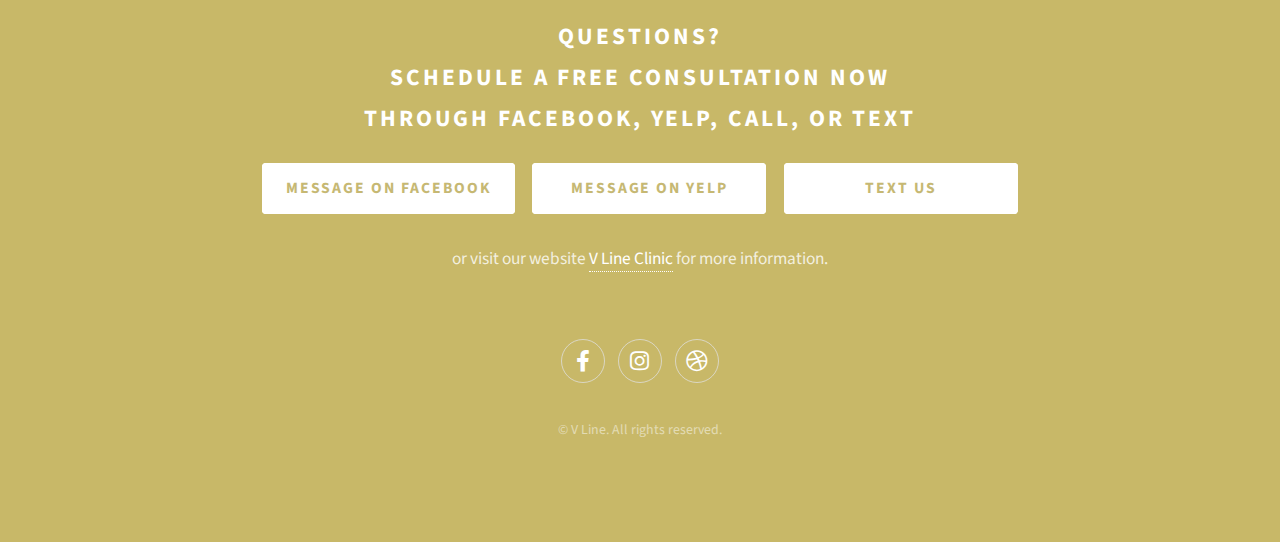
==== commit 29635ffd: "removed terms" ====
--- a/index.html
+++ b/index.html
@@ -11,6 +11,18 @@
 		<meta name="viewport" content="width=device-width, initial-scale=1, user-scalable=no" />
 		<link rel="icon" type="image/png" href="./logo.png">
 		<link rel="stylesheet" href="assets/css/main.css" />
+
+	
+		<!-- Global site tag (gtag.js) - Google Ads: 666478427 -->
+<script async src="https://www.googletagmanager.com/gtag/js?id=AW-666478427"></script>
+<script>
+  window.dataLayer = window.dataLayer || [];
+  function gtag(){dataLayer.push(arguments);}
+  gtag('js', new Date());
+
+  gtag('config', 'AW-666478427');
+</script>
+
 	</head>
 	<body class="is-preload">
 		<!-- Header 
@@ -115,9 +127,9 @@
 						</div>
 					</section>
 					<section class="feature left">
-						<a class="image solid"><img src="images/botox.jpg" alt="" /></a>
-						<div class="content">
-							<h3>Botox</h3>
+						<a class="image solid"><img src="images/bt.jpg" alt="" /></a>
+						<div class="content">
+							<h3>Wrinkle Softening</h3>
 							<p>Soften the appearance of lines and wrinkles, decrease bulky muscles, relieve headaches and stop underarm sweating.
 							</p>
 						</div>
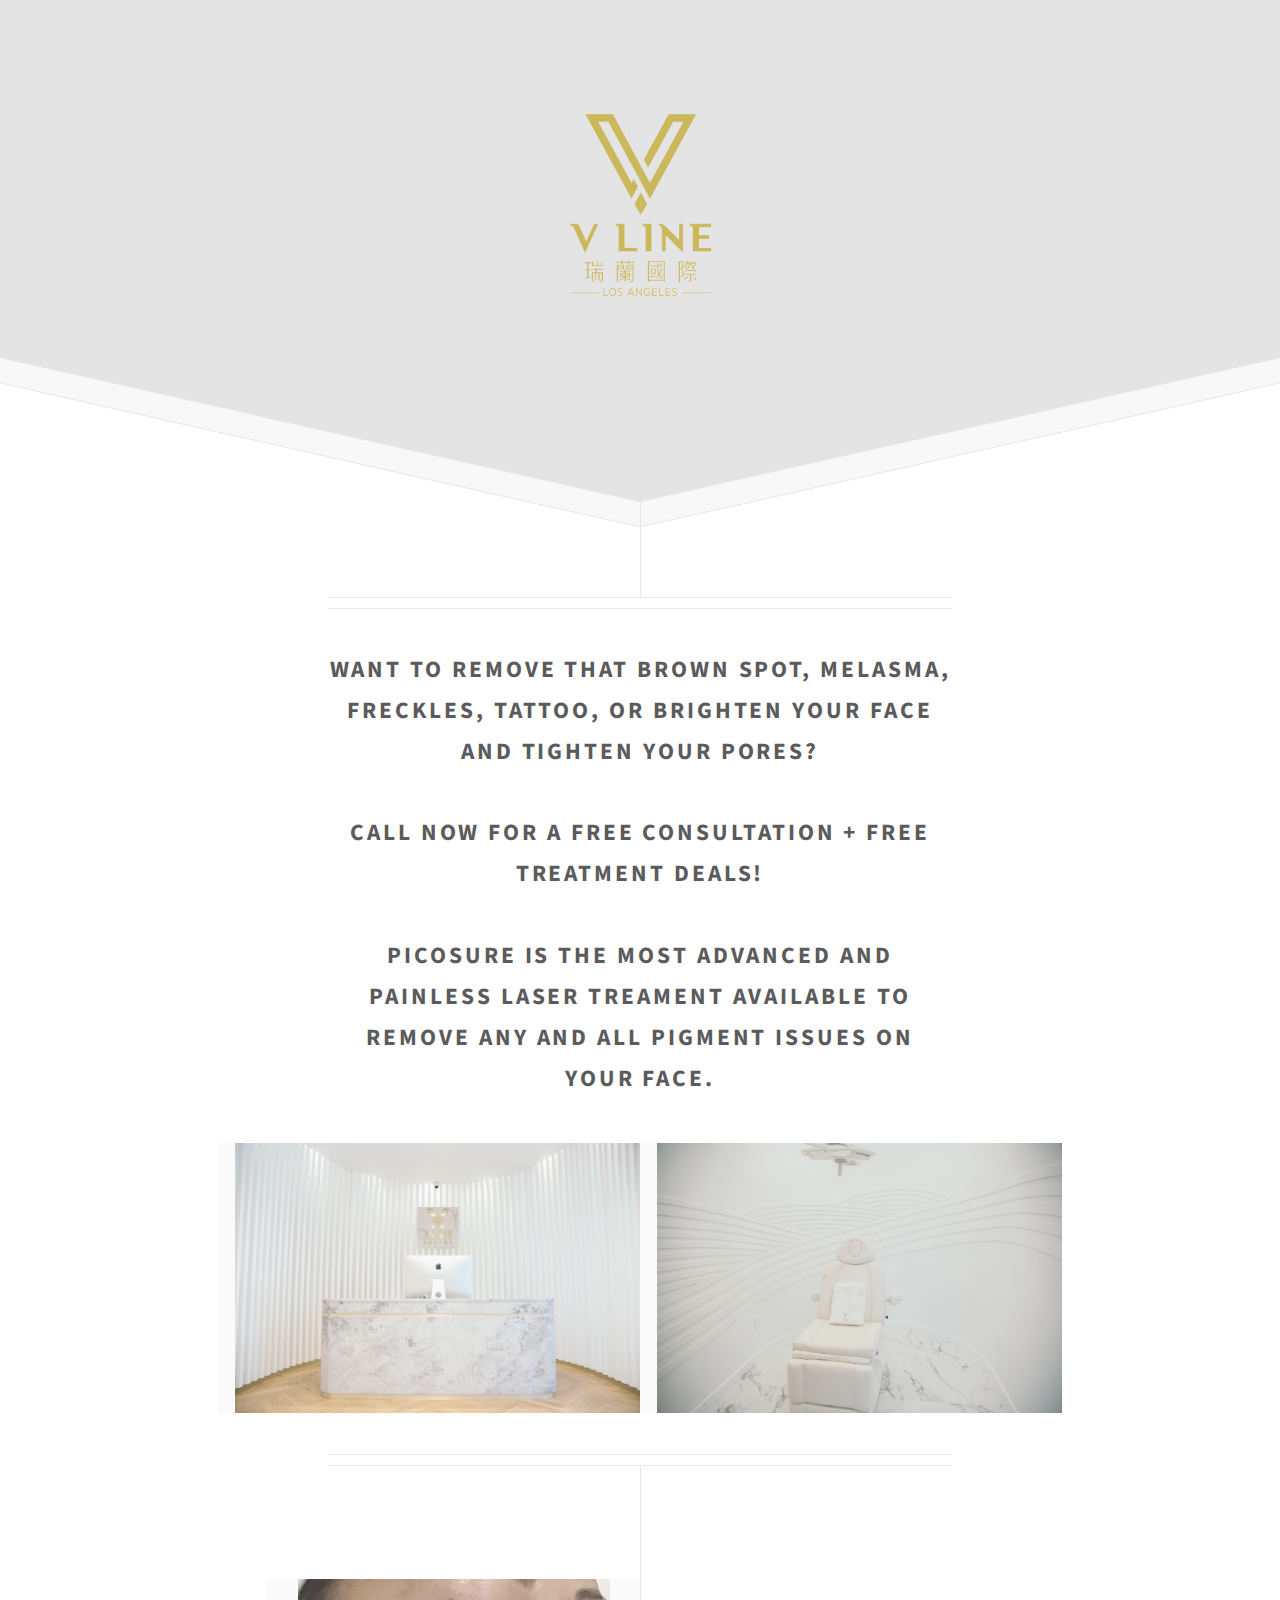
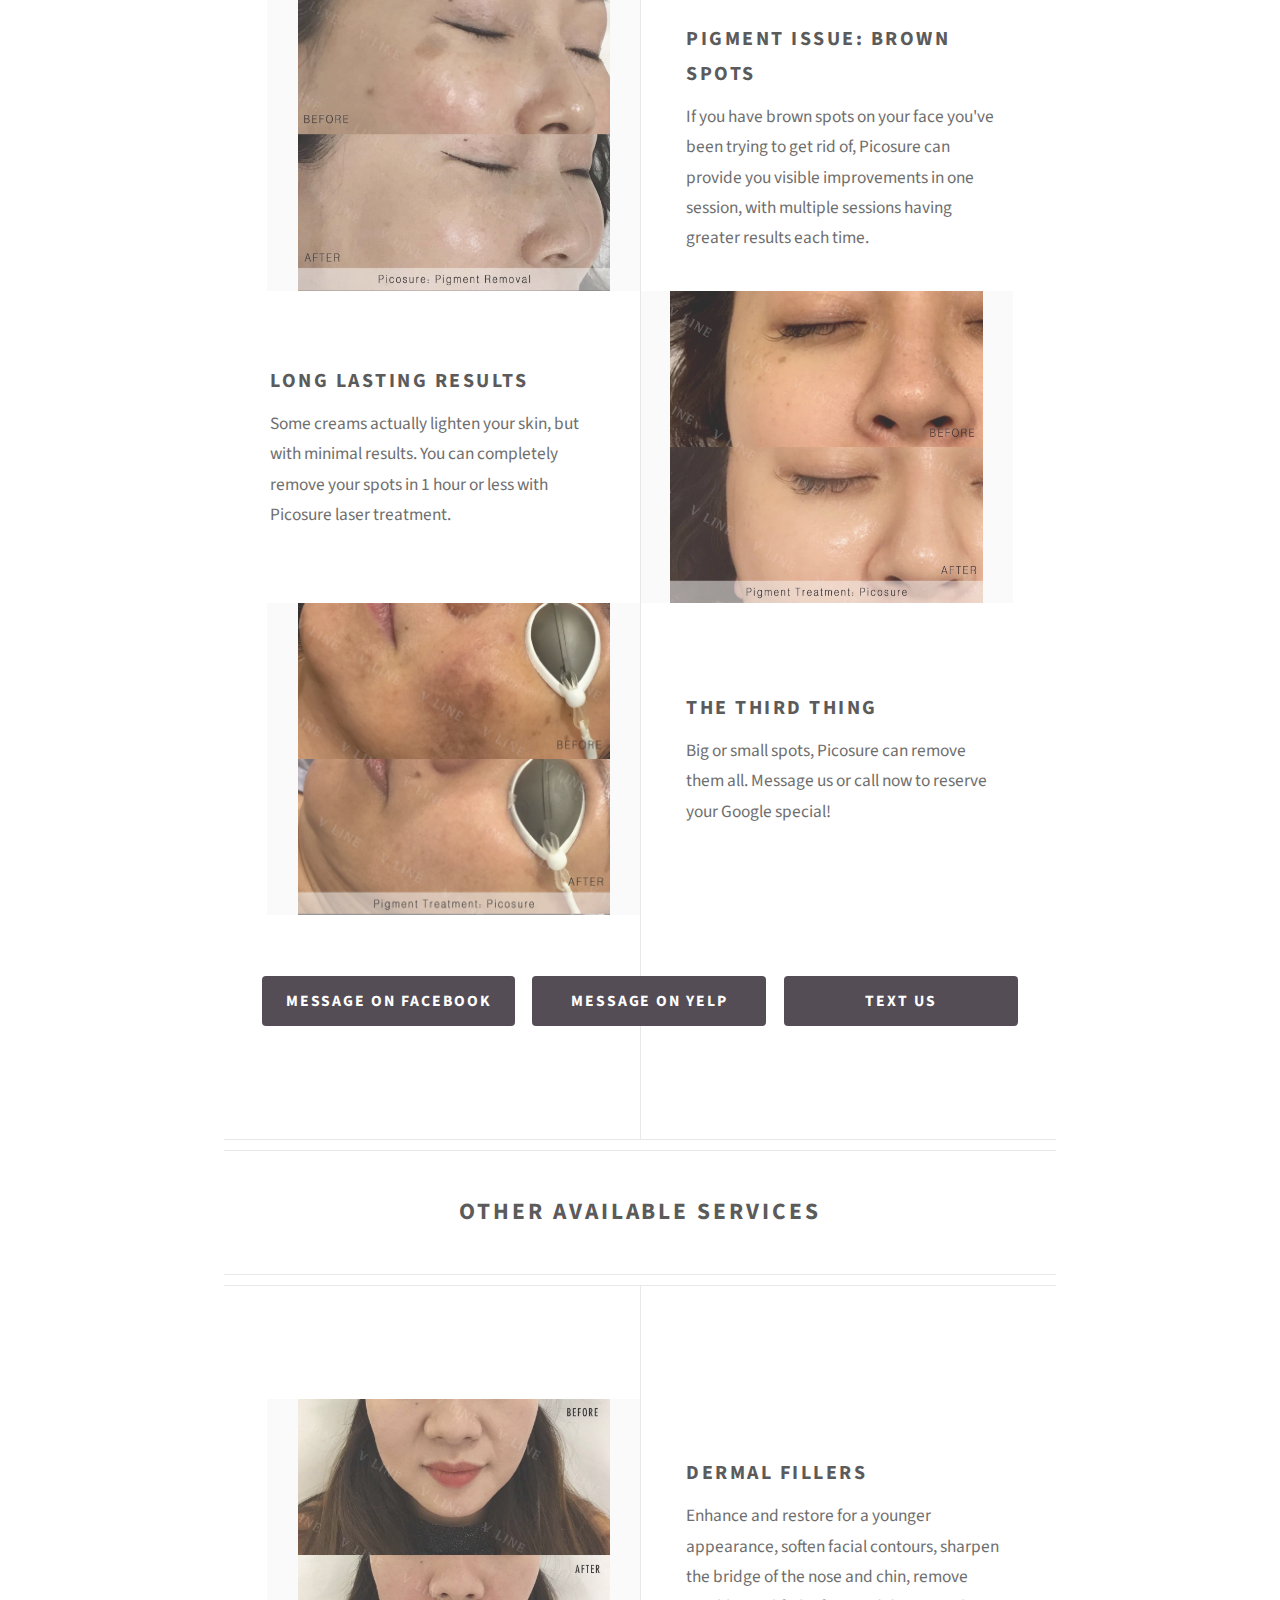
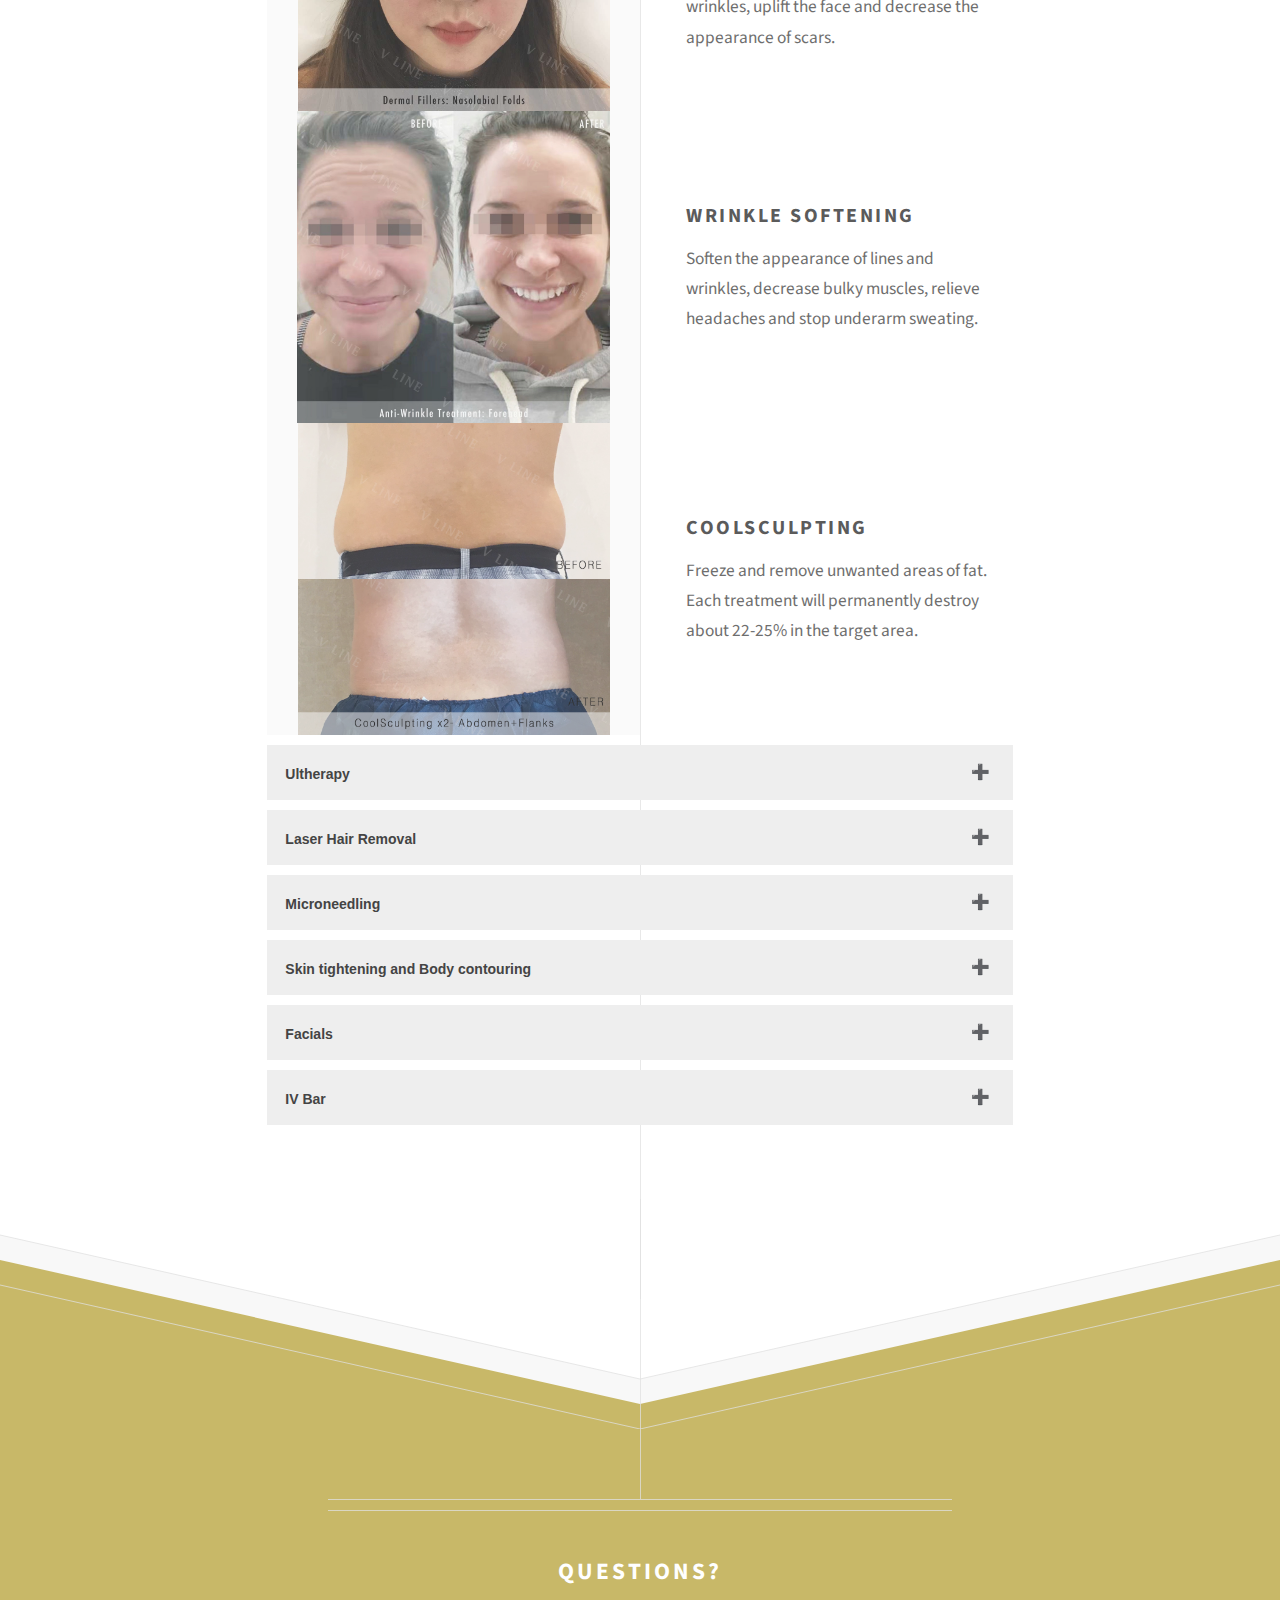
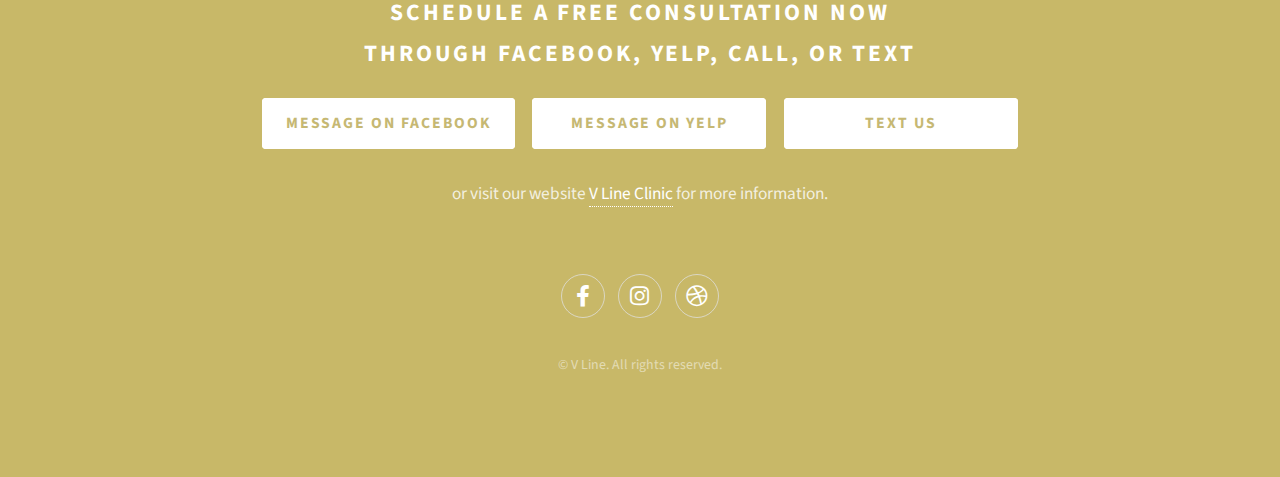
==== commit 1dfcfd50: "removed terms" ====
--- a/index.html
+++ b/index.html
@@ -155,11 +155,6 @@
                       <p>Laser hair removal is a safe and effective treatment to permanently remove unwanted hair. The laser will only target the hair follicle in treated area and will not harm the surrounding skin. Ours comes with skin typing technology to ensure the most accurate and effective settings are used for each client.</p>
                     </div>
 					<div class="acc-spacer"></div>
-					<button class="accordion"><p>PRP Injection</p></button>
-                    <div class="panel">
-                      <p>Platelet Rich Plasma (PRP) is a cosmetic treatment that is used to improve skin health, prevent aging, assist with overly sensitive skin and promote hair growth</p>
-                    </div>
-					<div class="acc-spacer"></div>
 
 					<button class="accordion"><p>Microneedling</p></button>
                     <div class="panel">
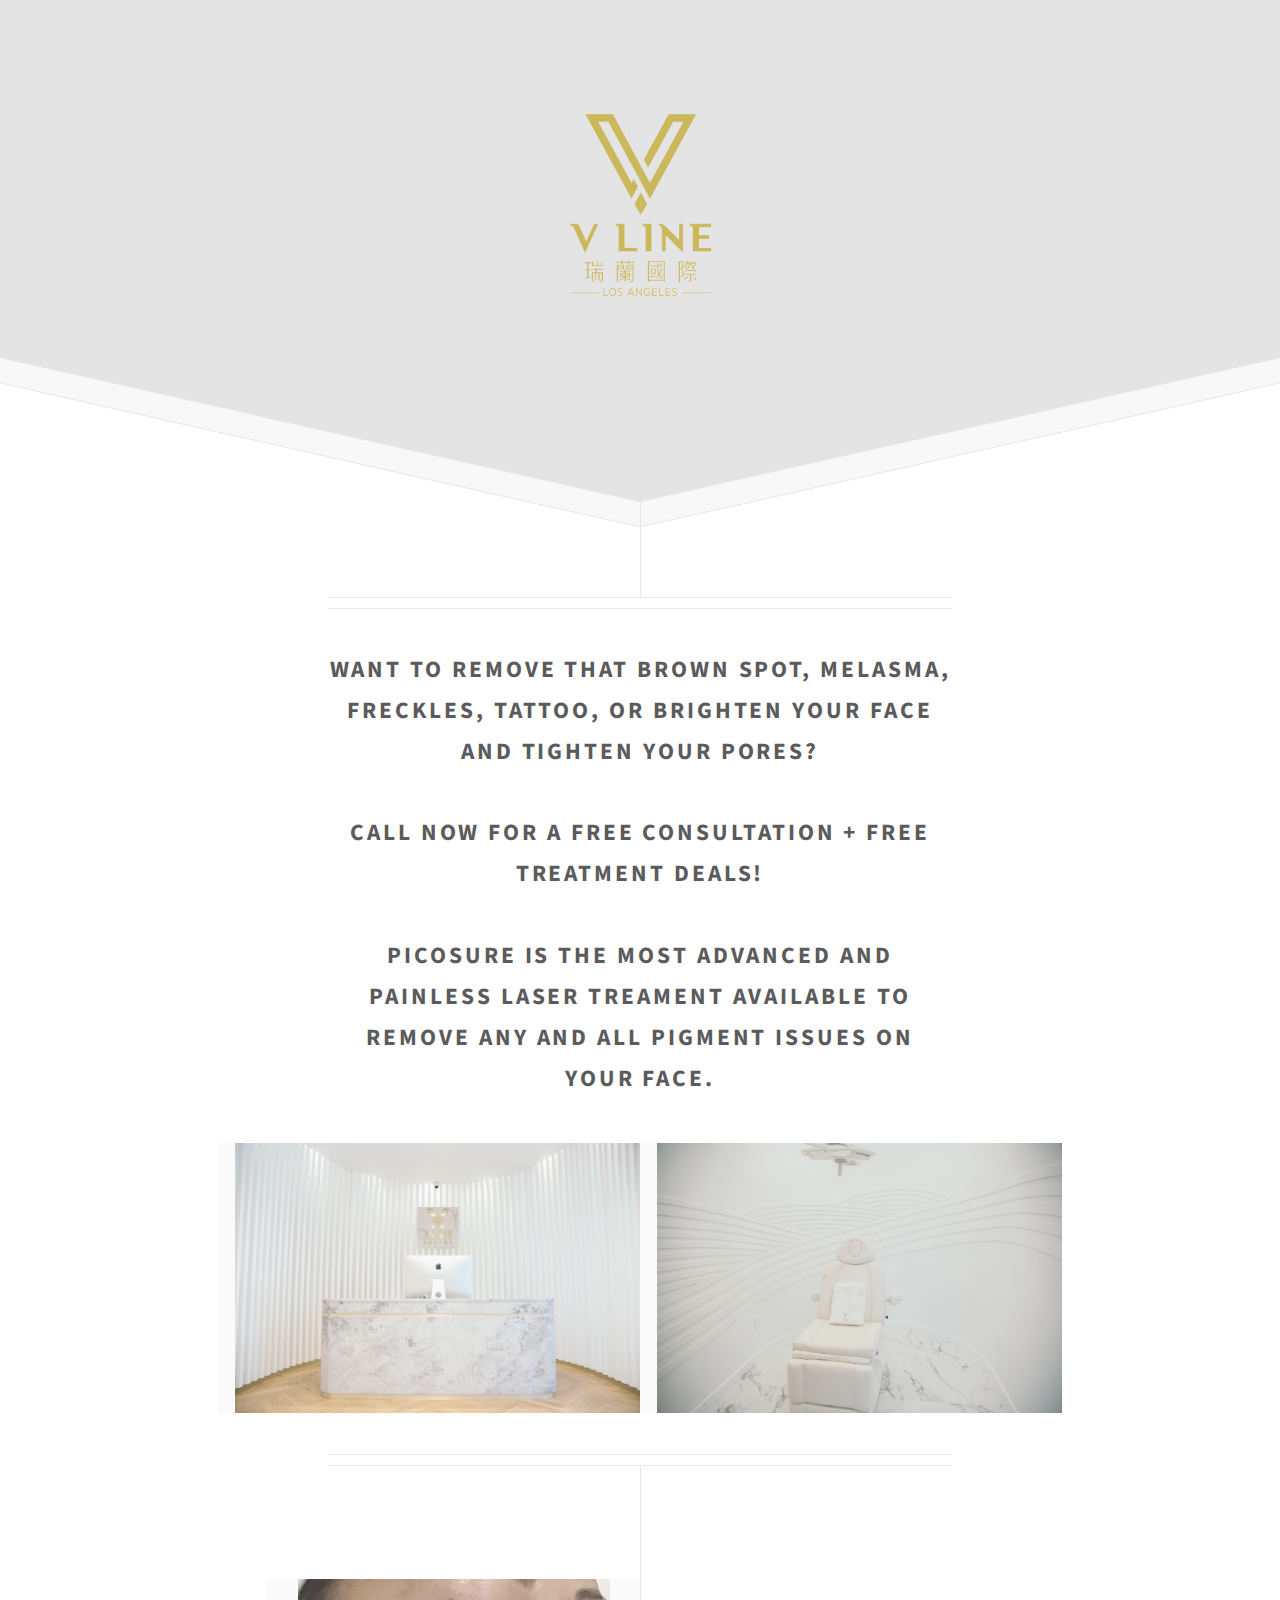
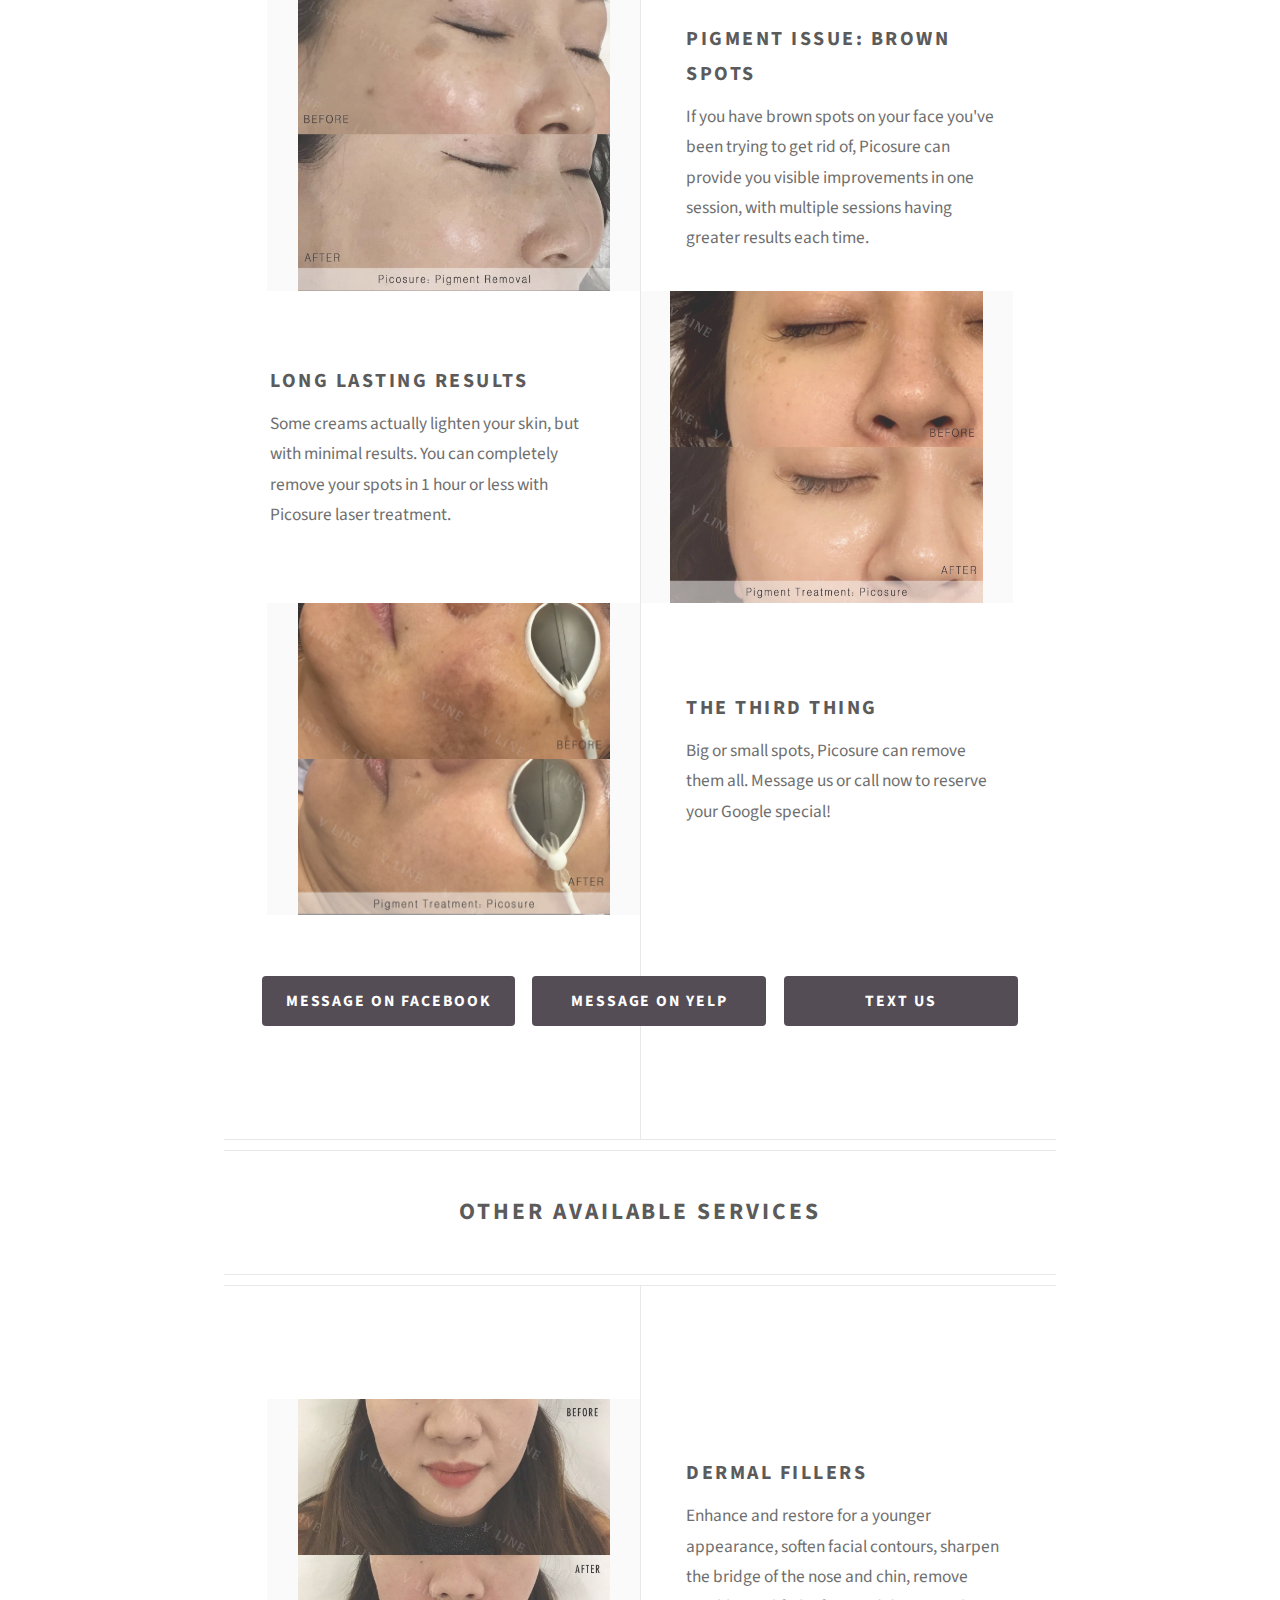
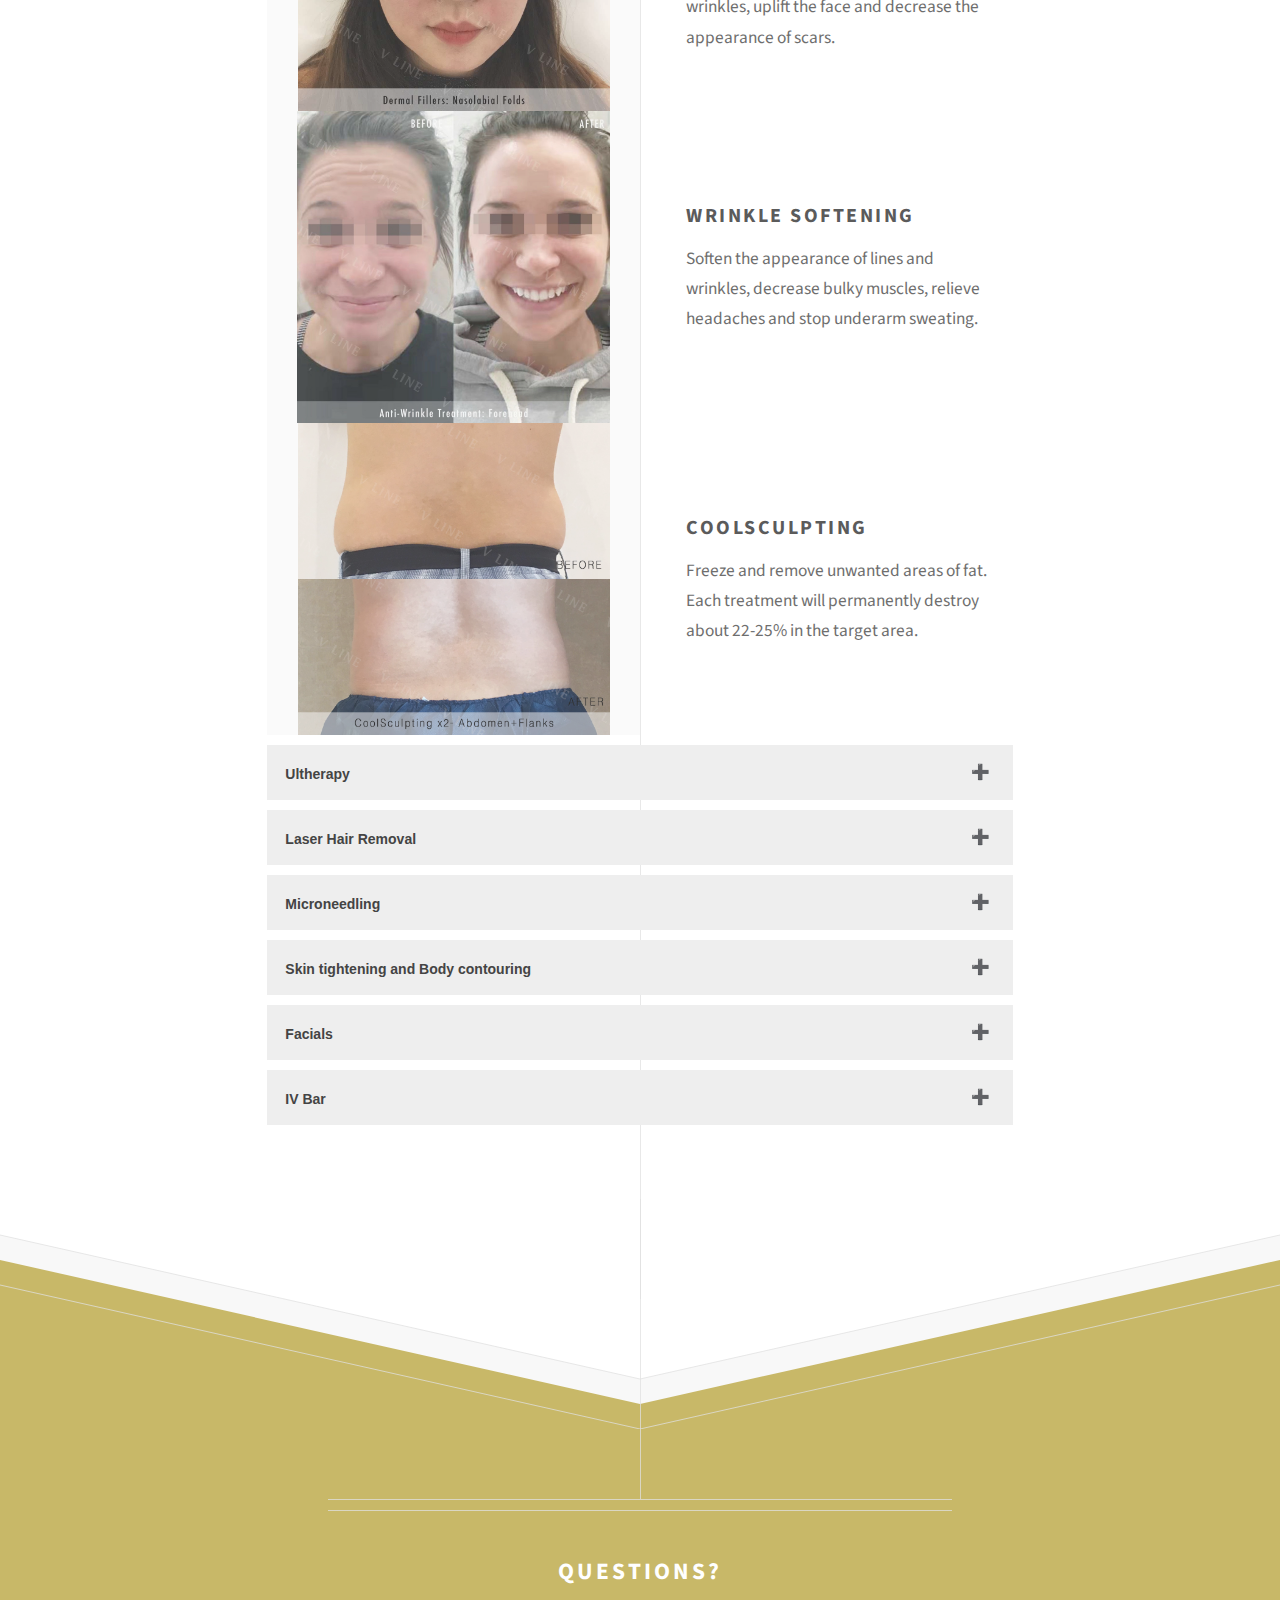
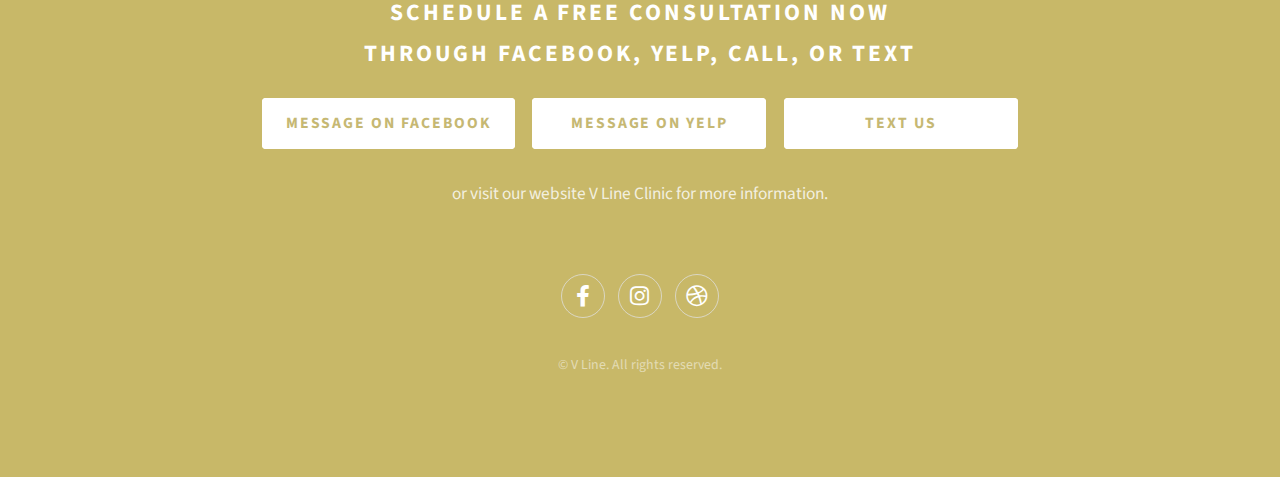
==== commit 70e40a41: "removed terms" ====
--- a/index.html
+++ b/index.html
@@ -217,7 +217,7 @@
 					</div>
 					<br/>
 
-					<p>or visit our website <a href="http://www.vlineclinicusa.com">V Line Clinic</a> for more information.</p>
+					<p>or visit our website V Line Clinic for more information.</p>
 
 						
 
